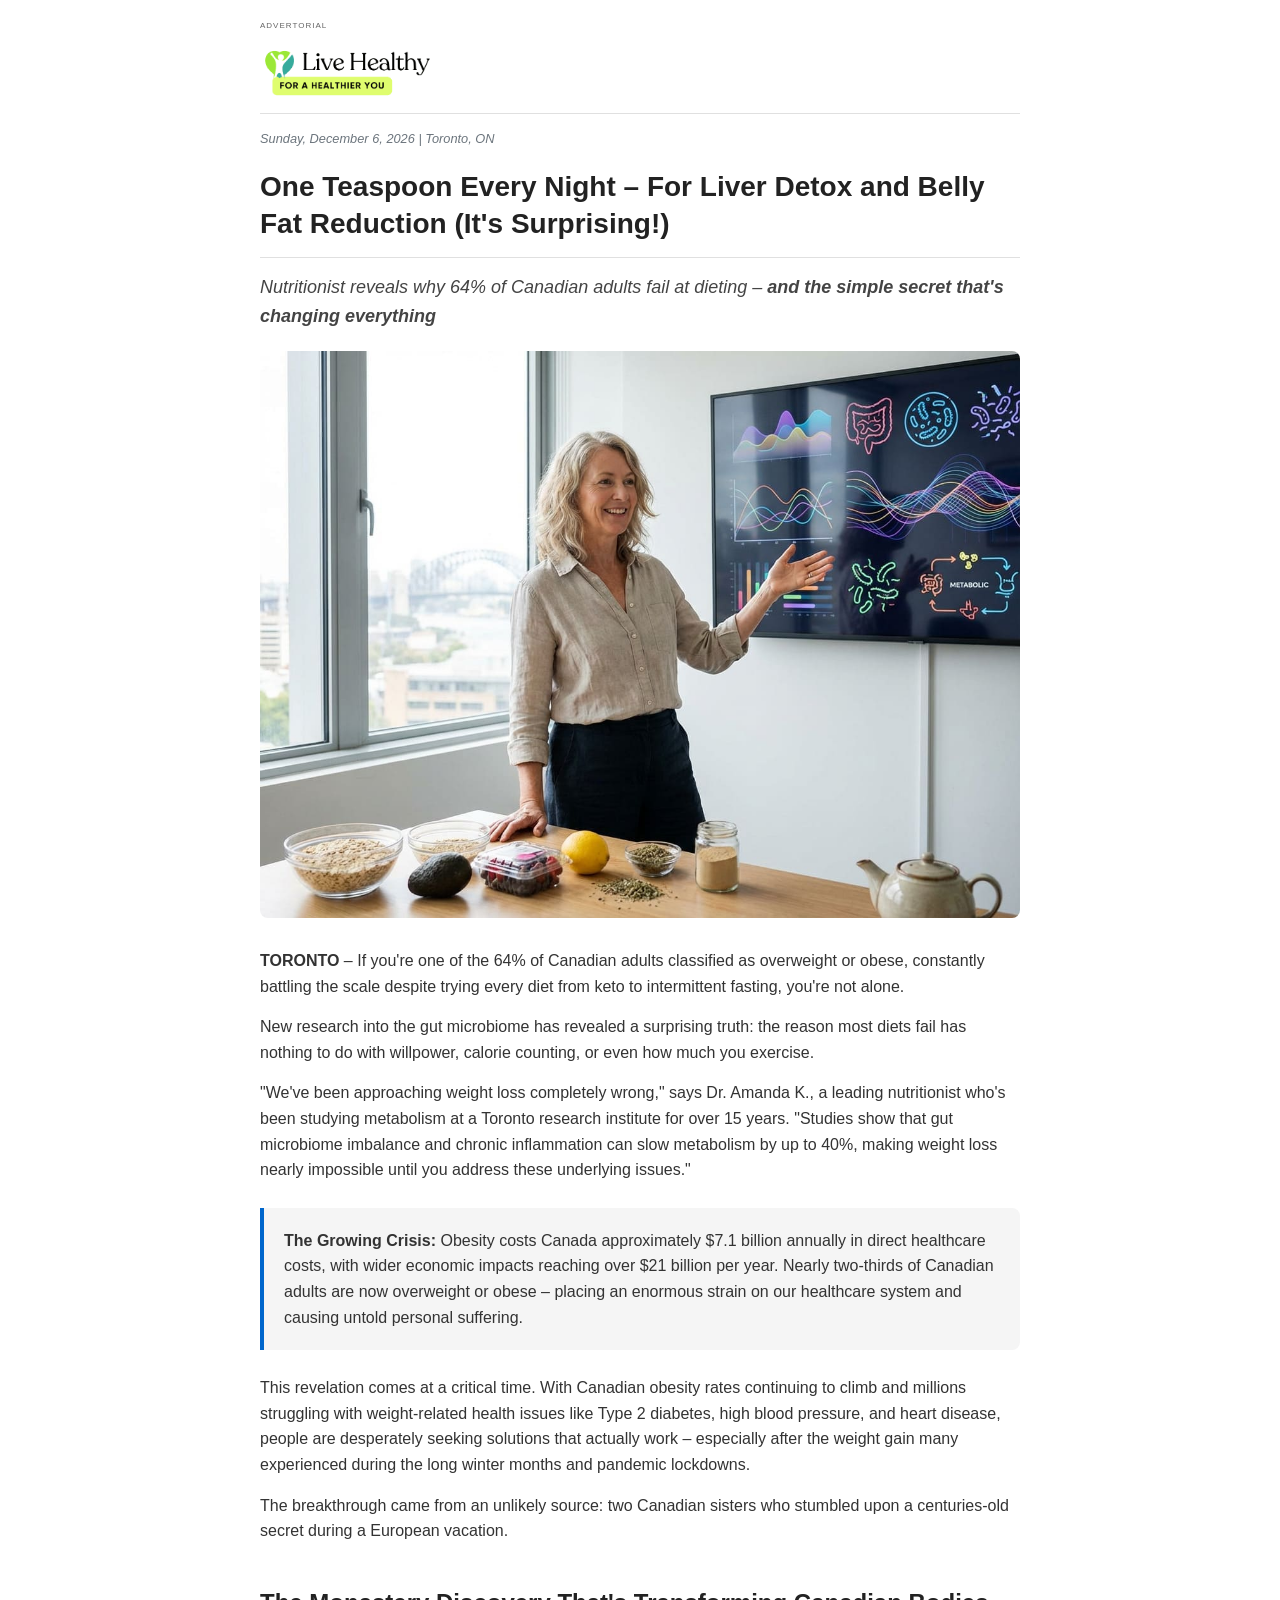
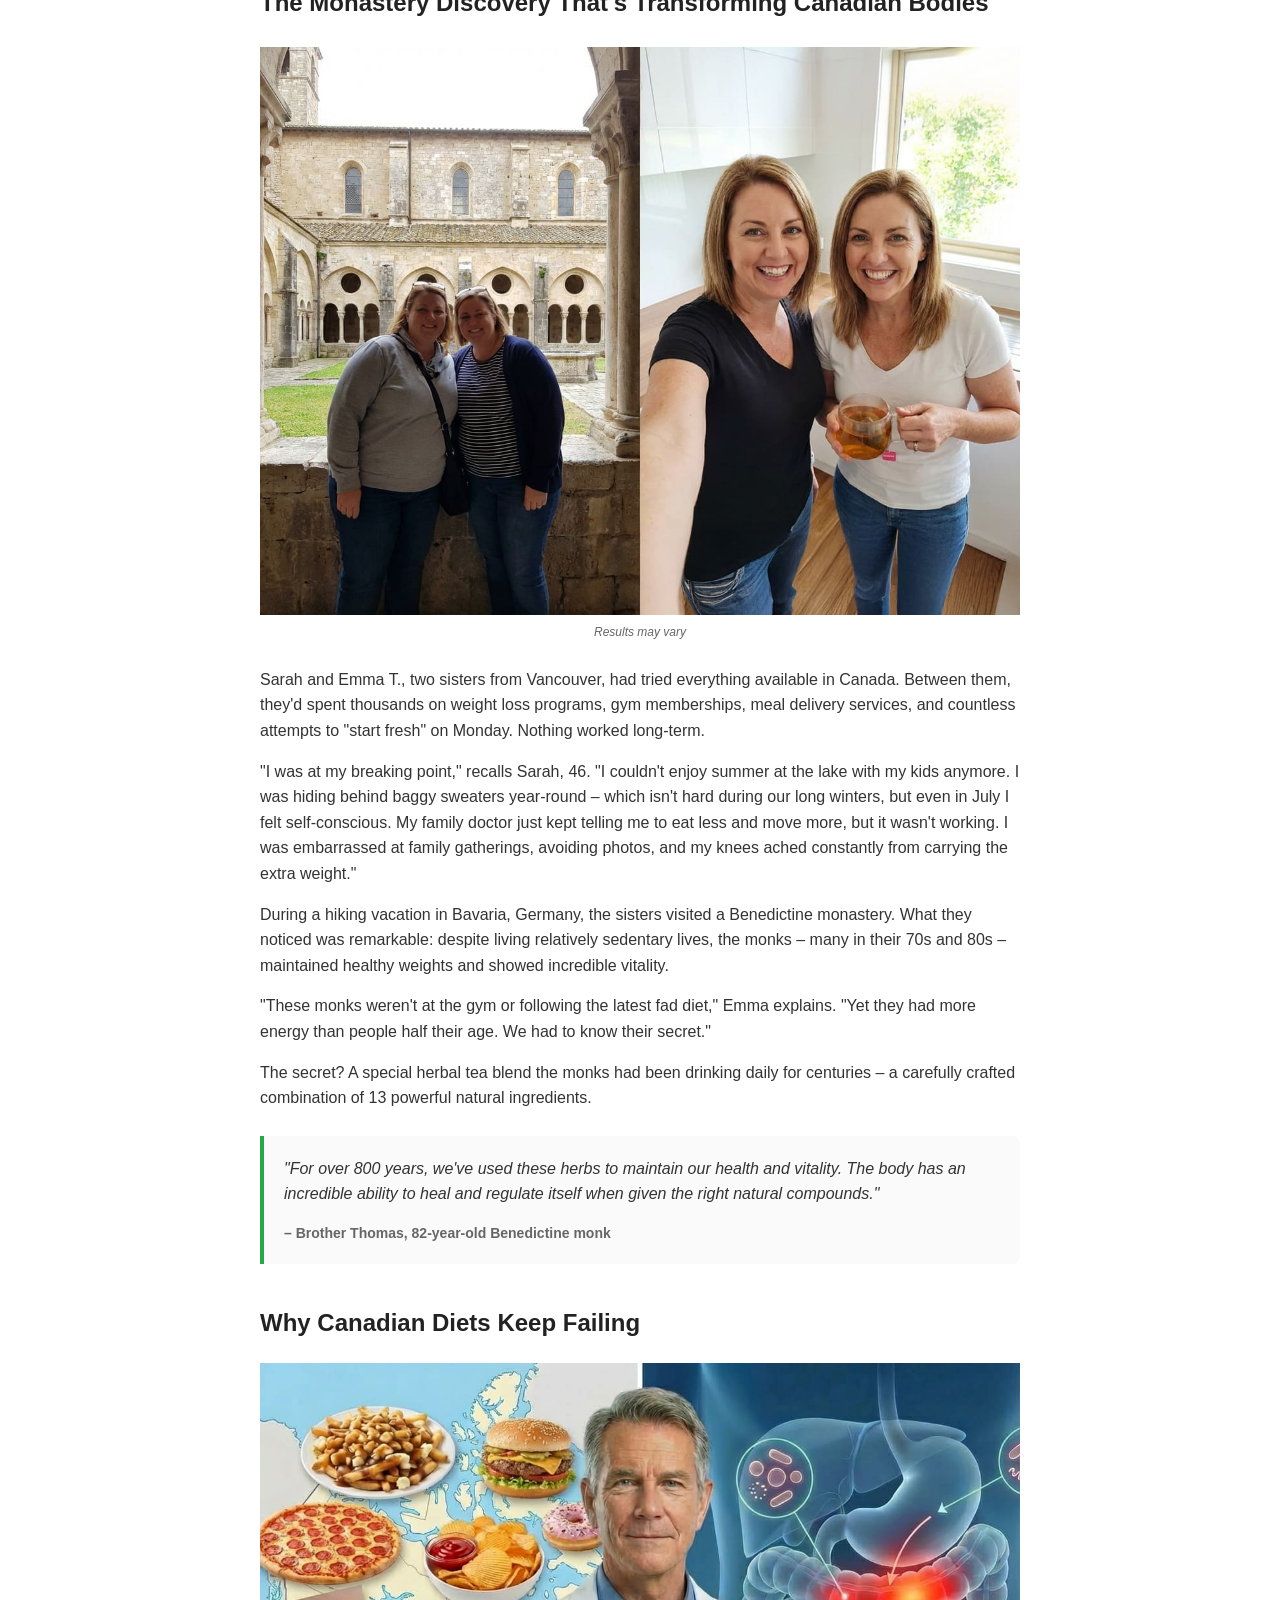
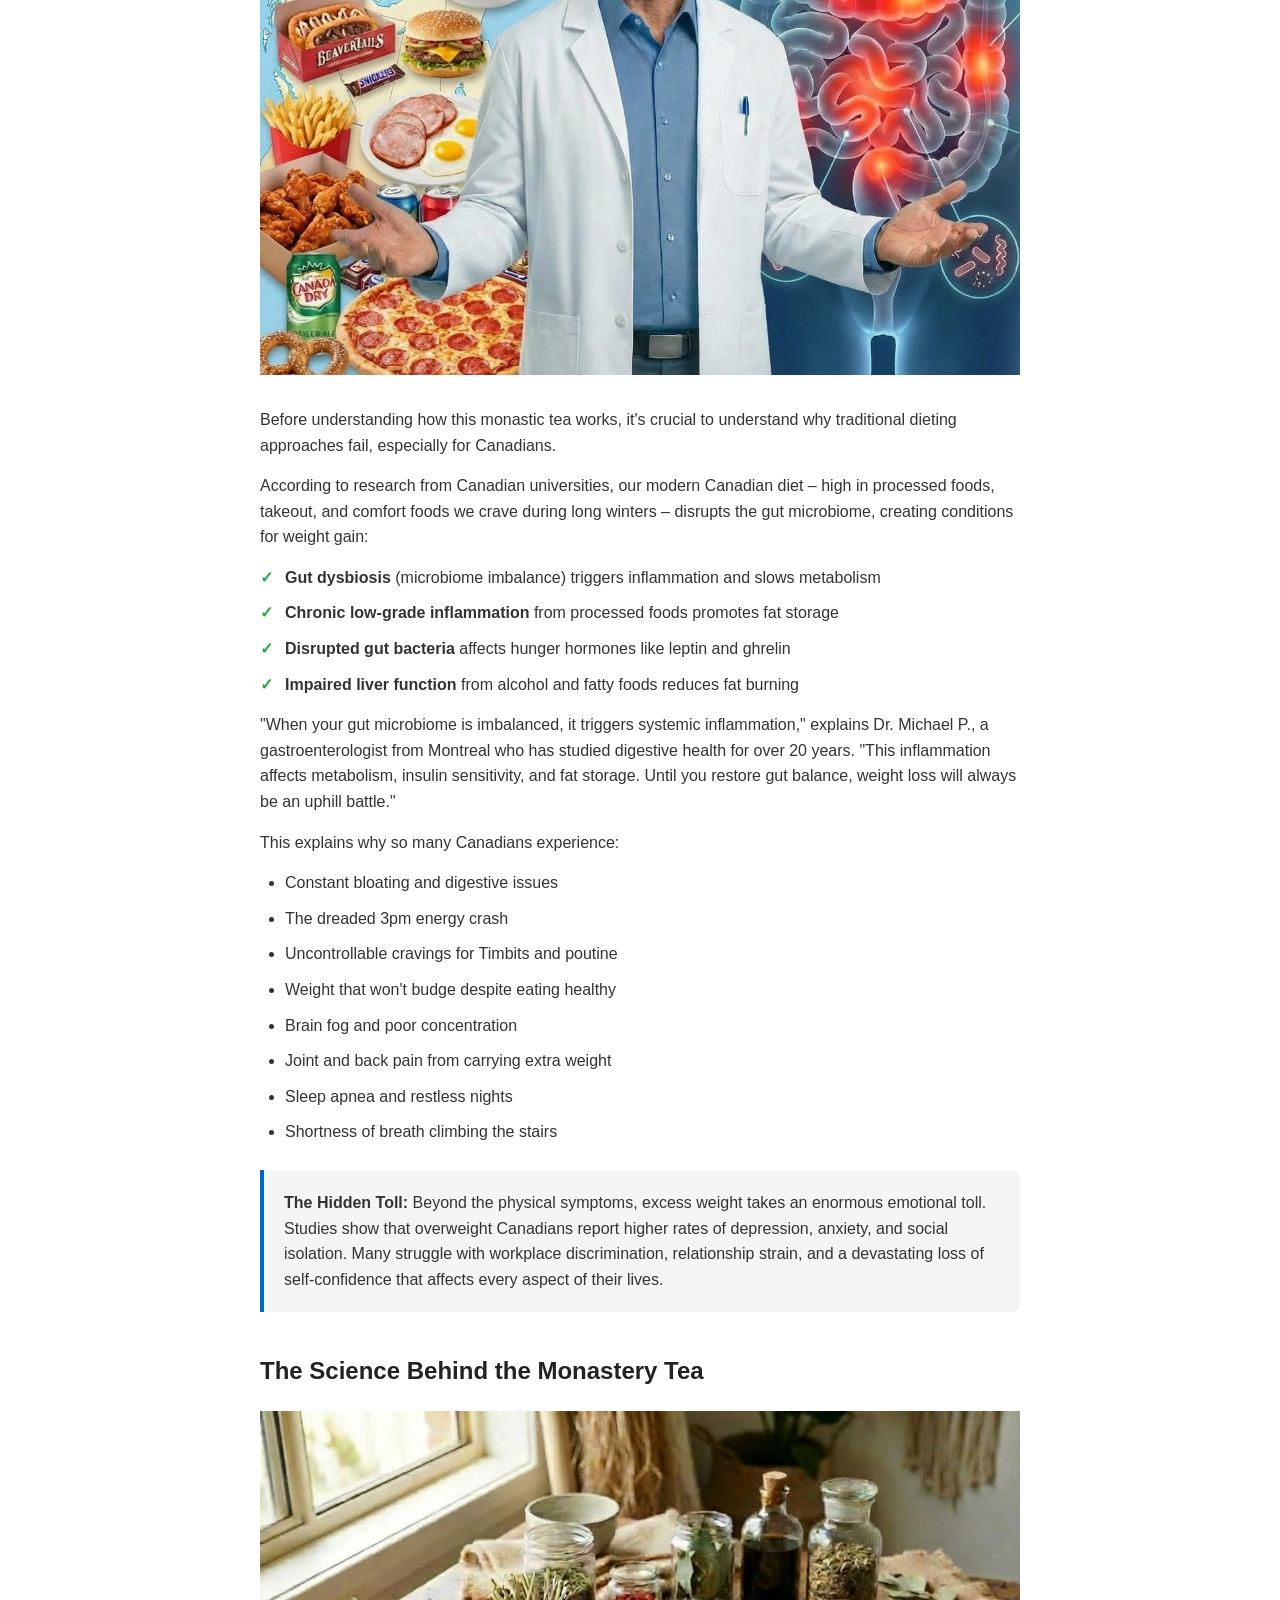
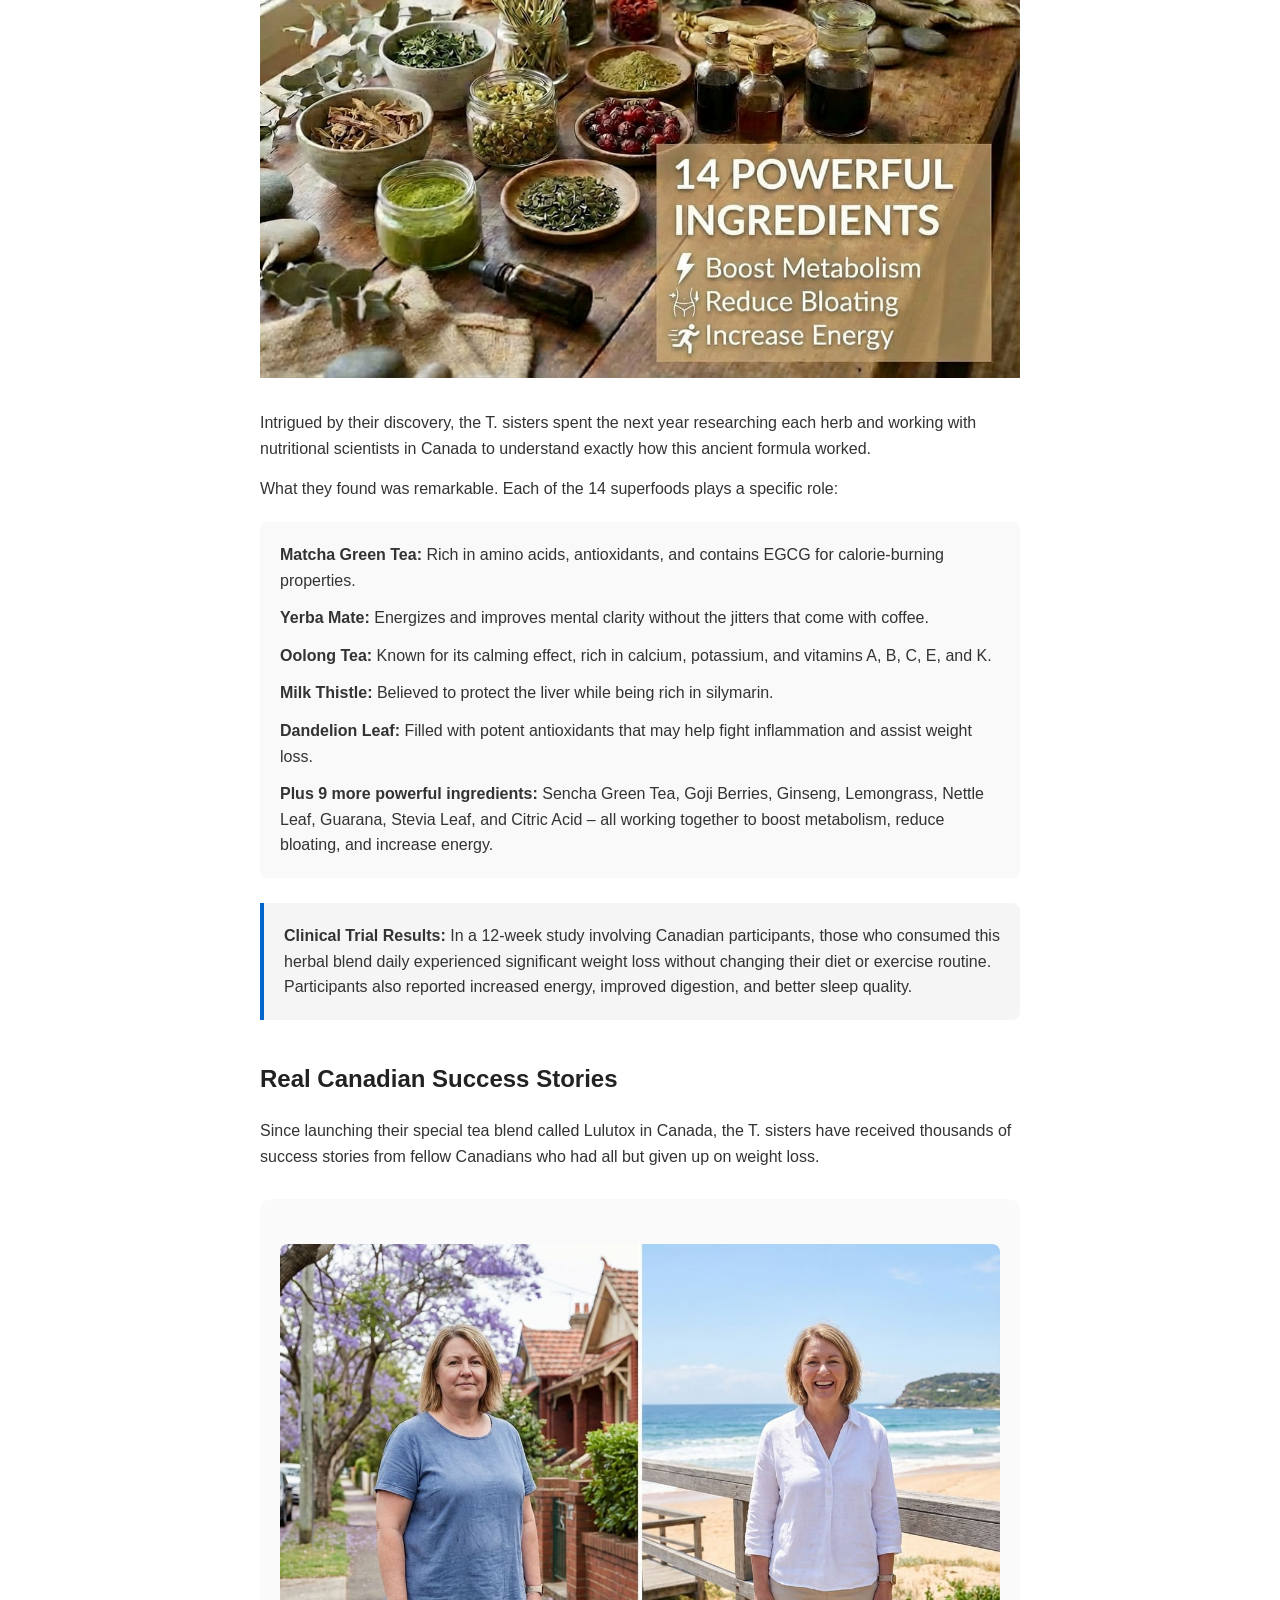
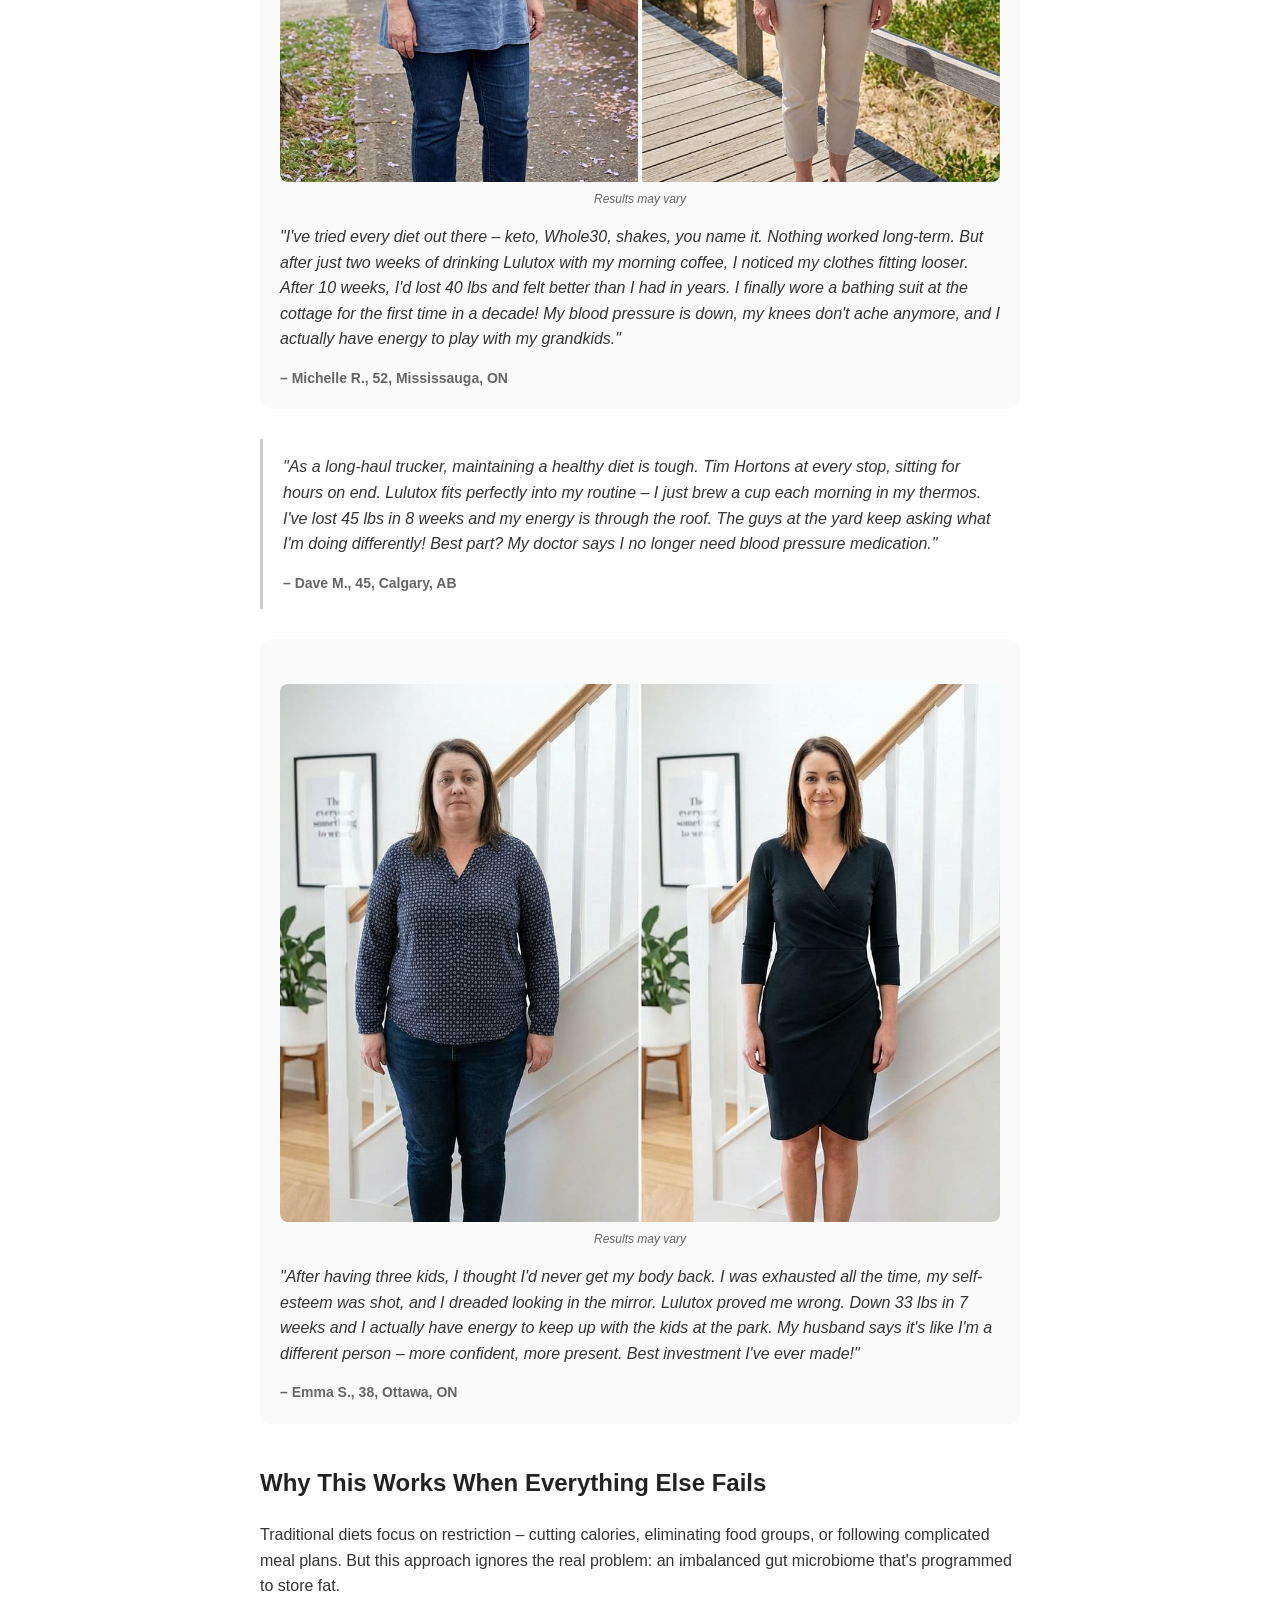
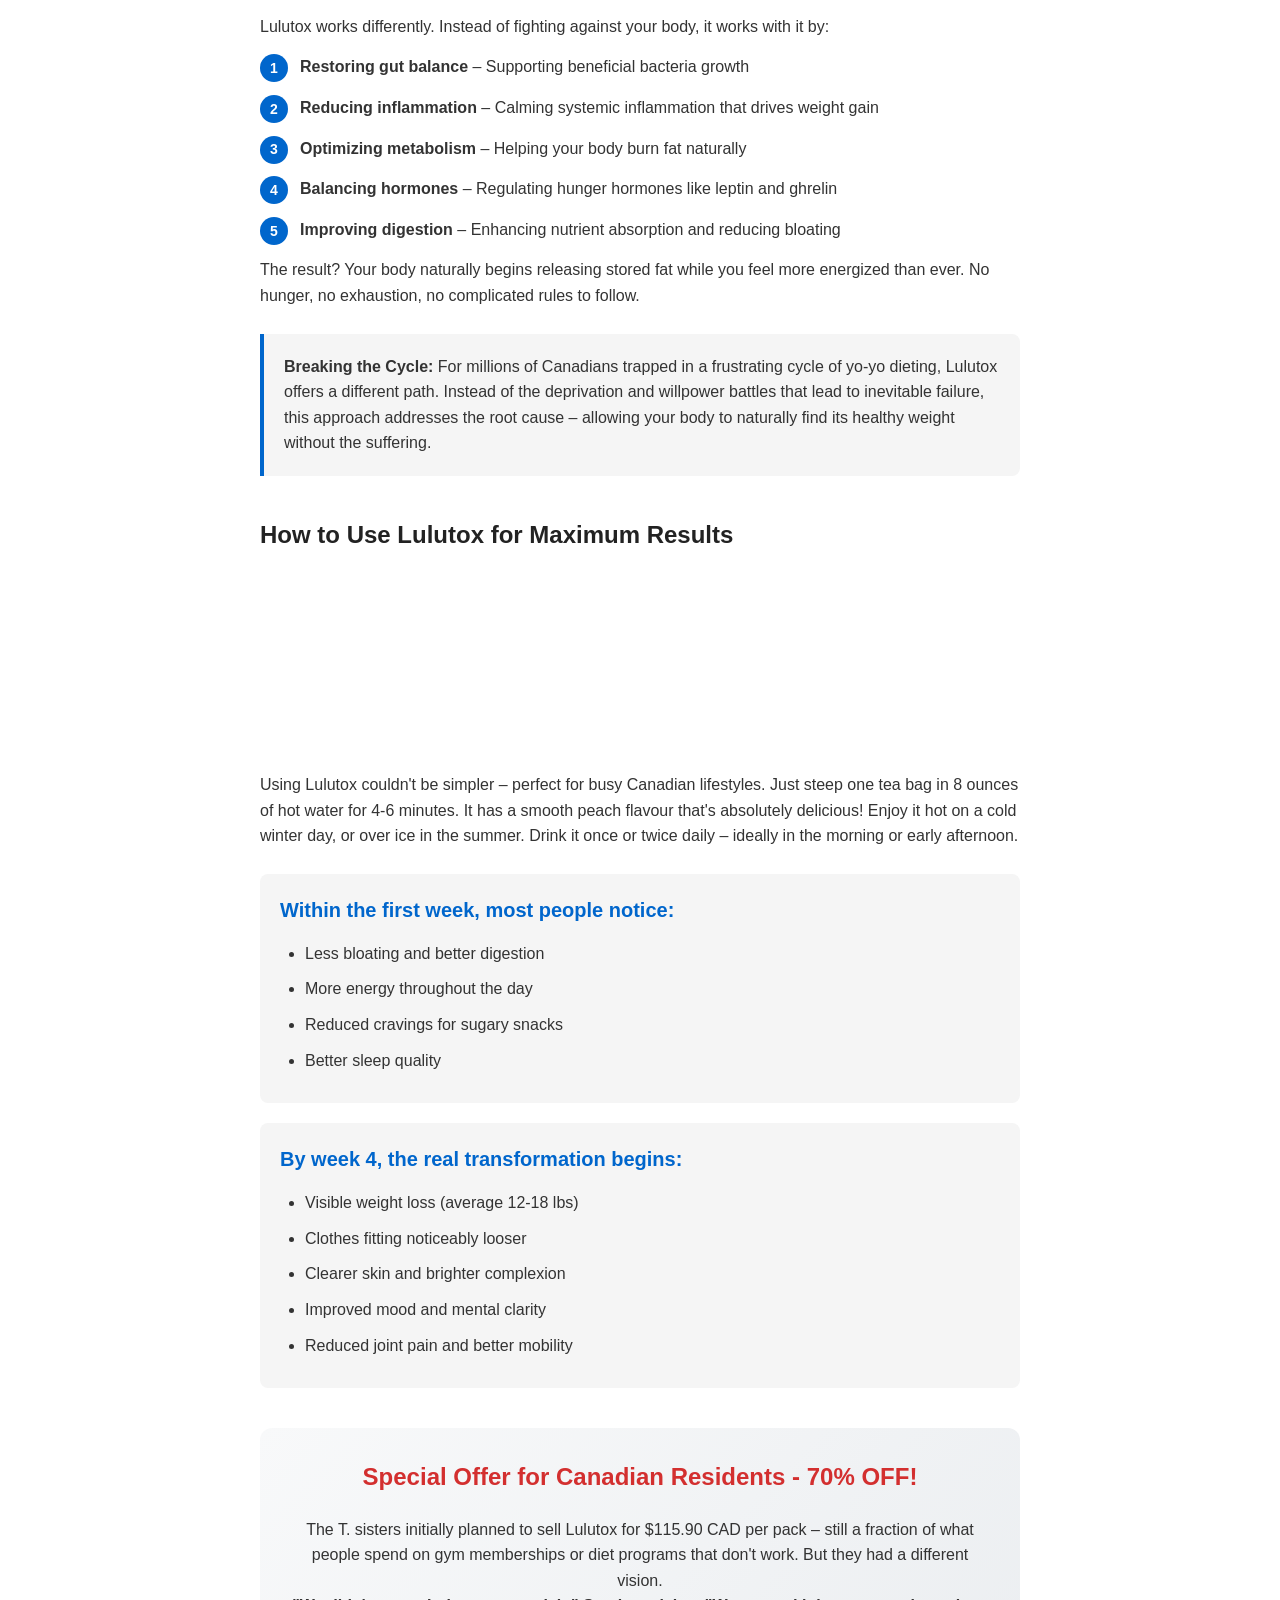
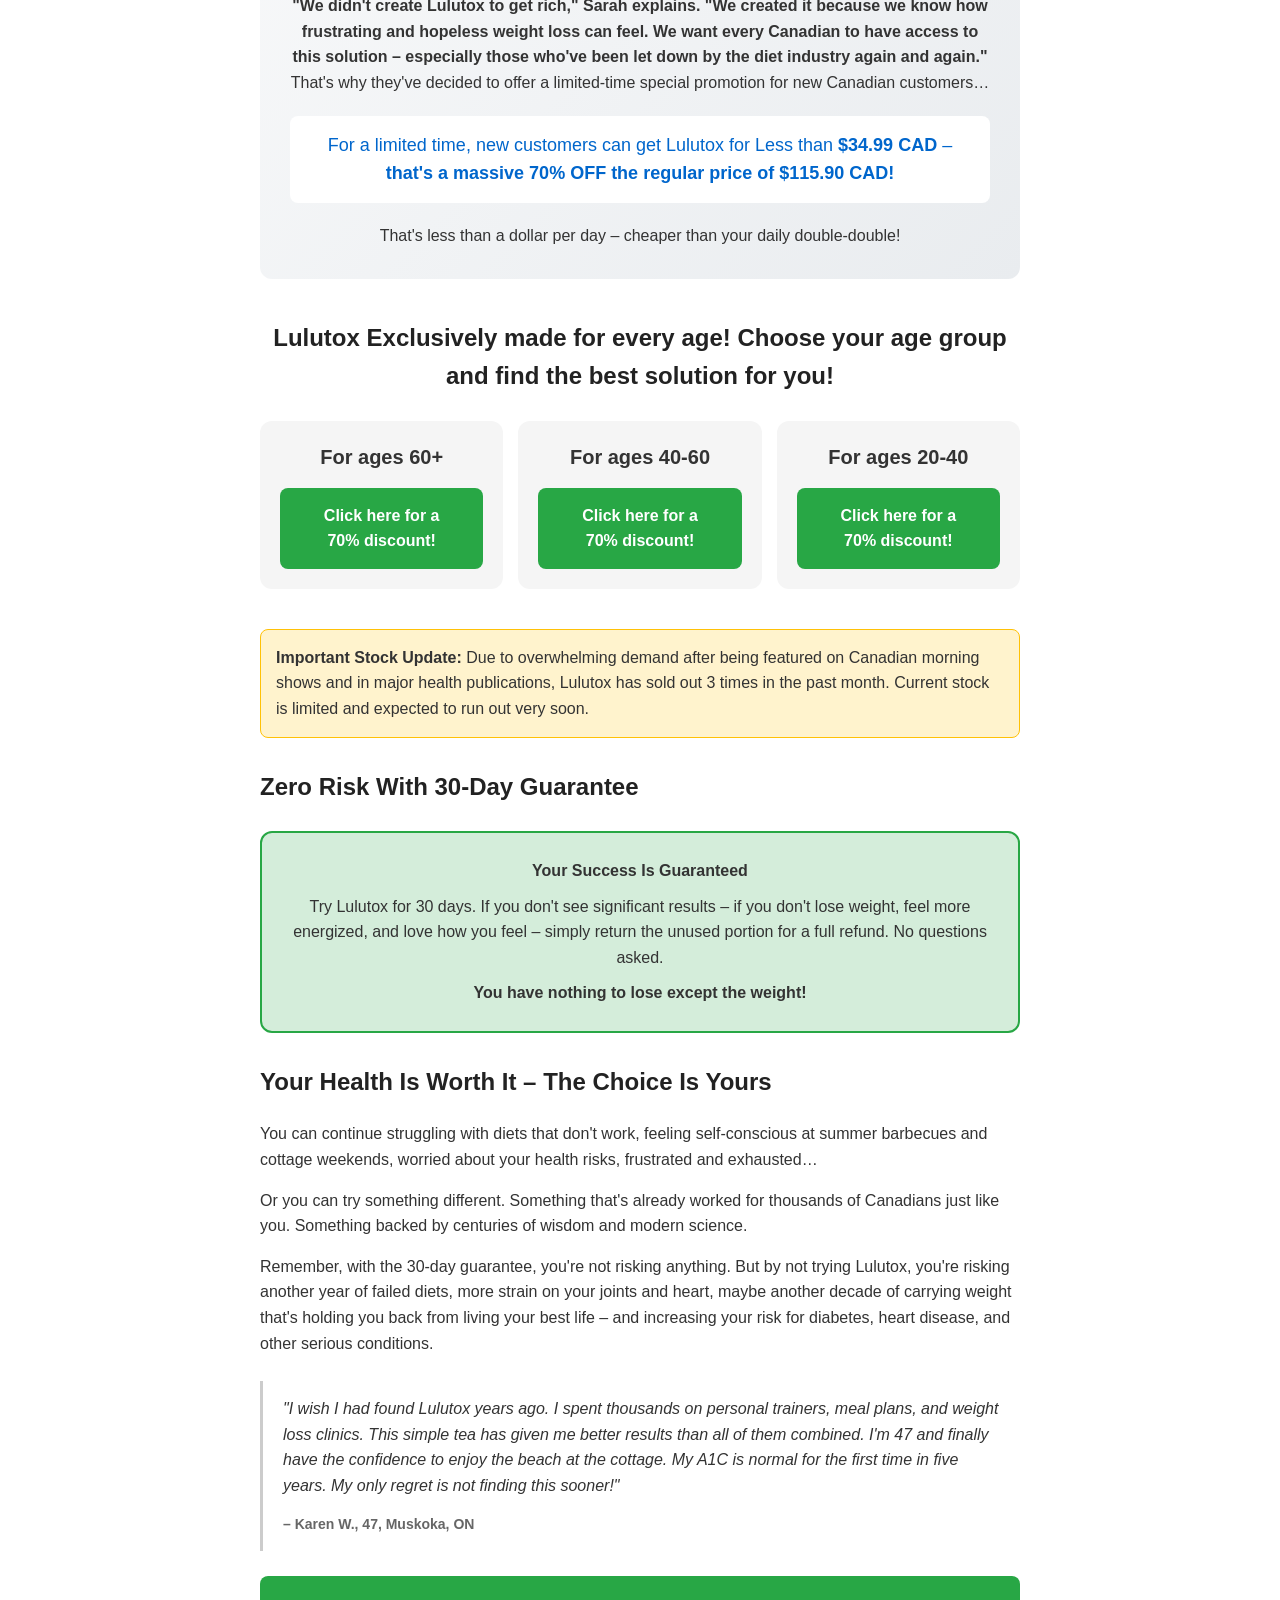
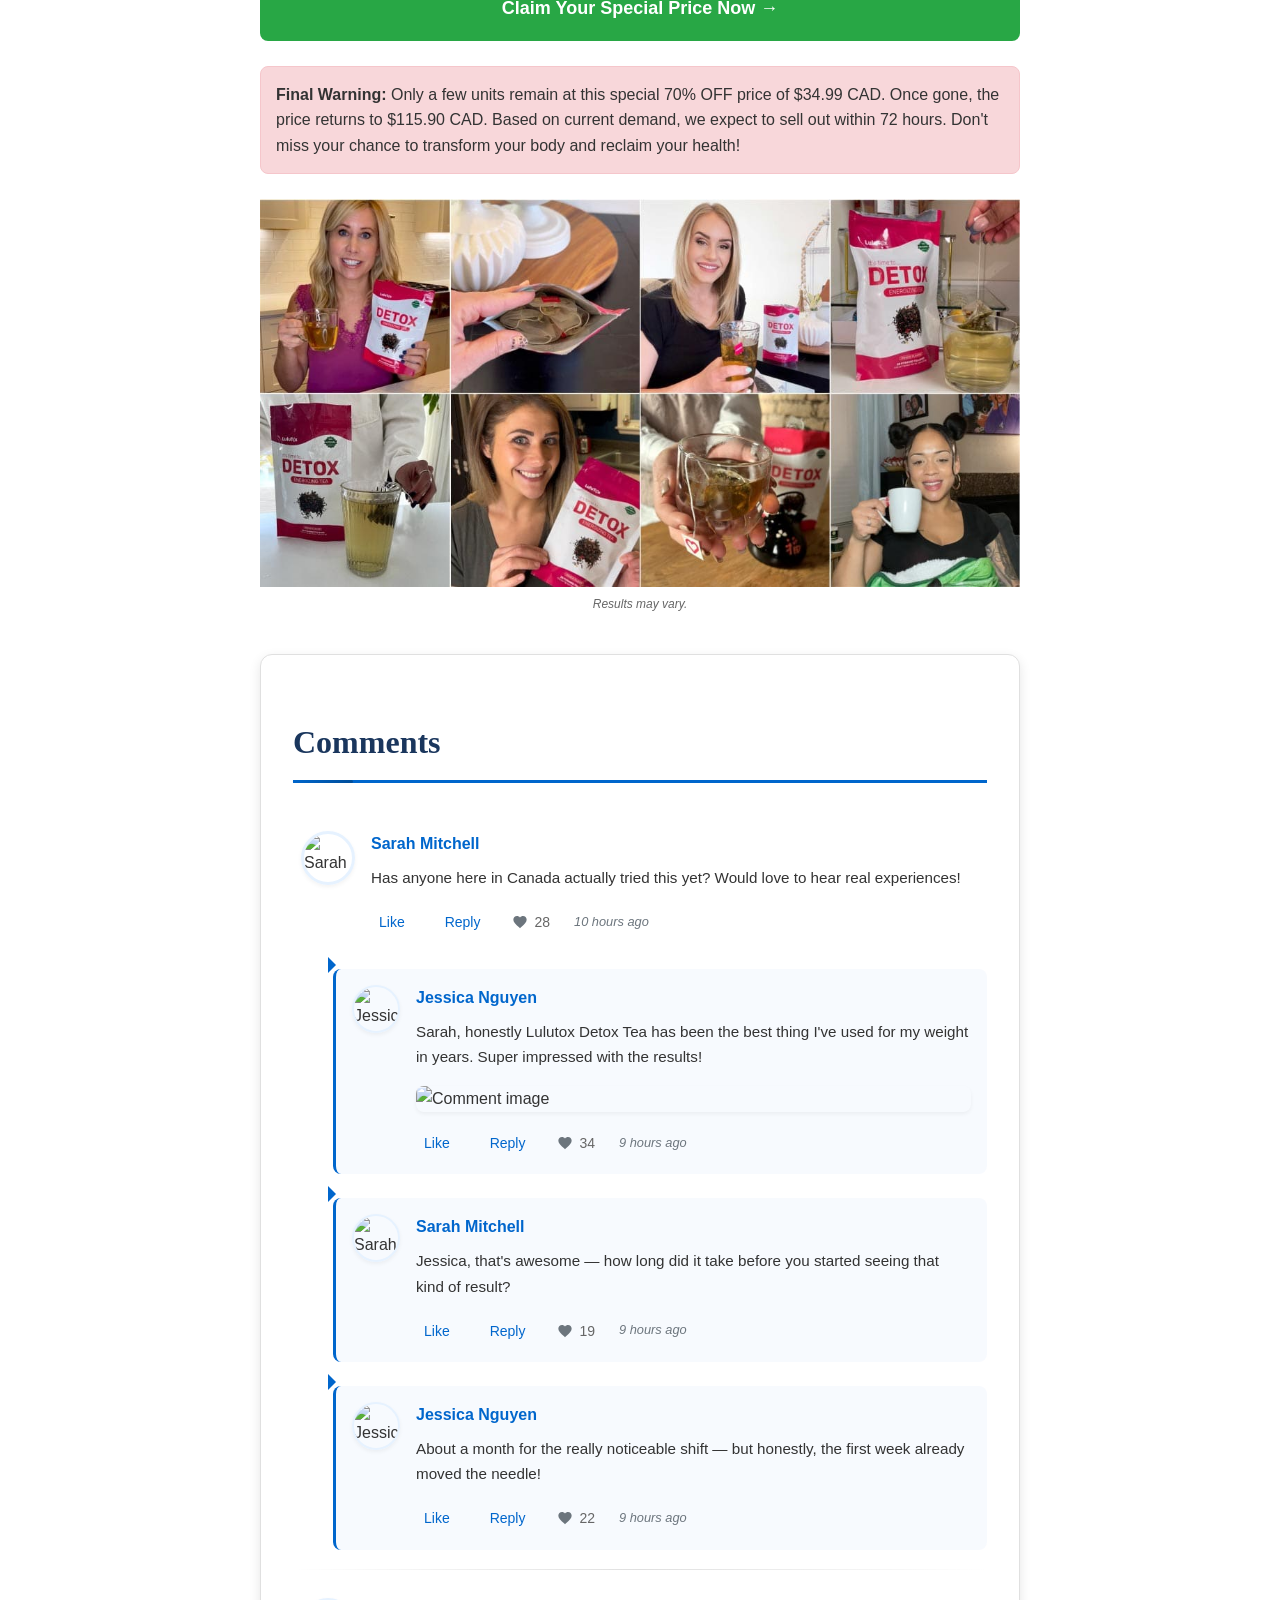
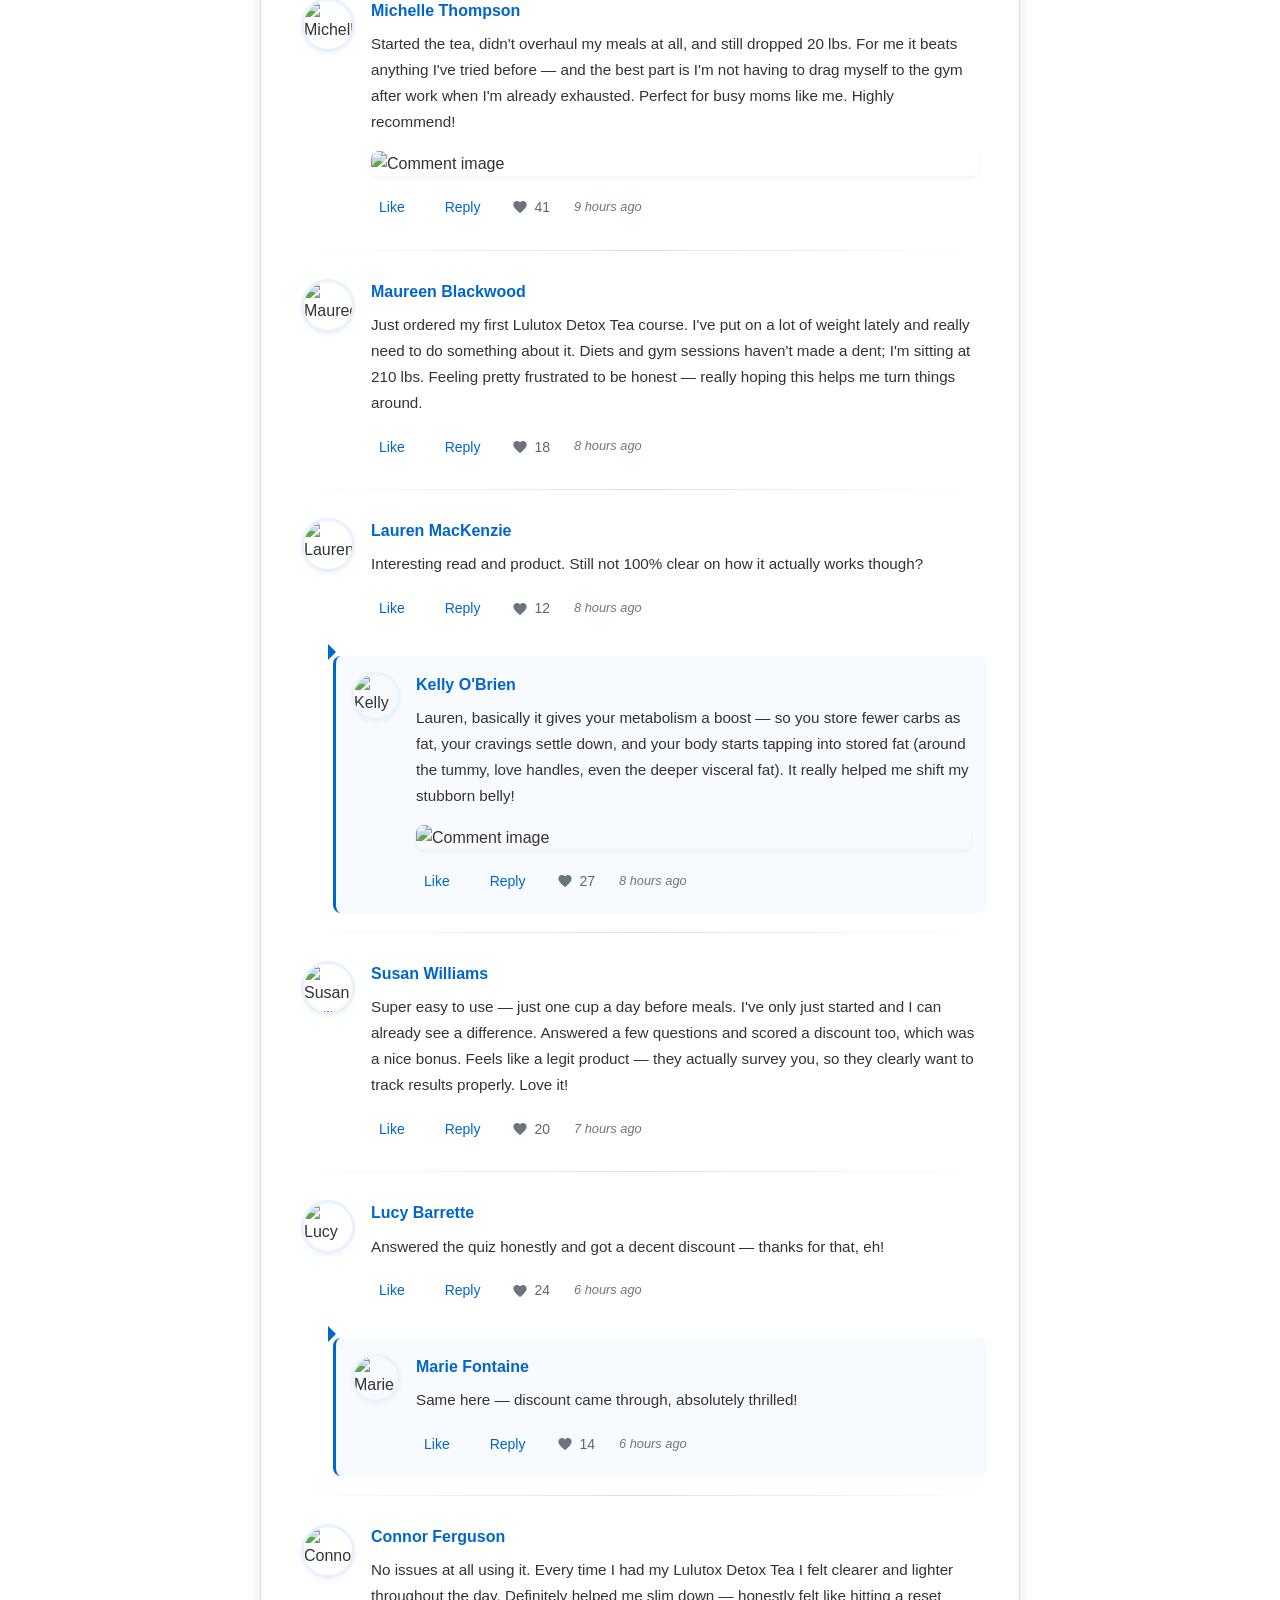
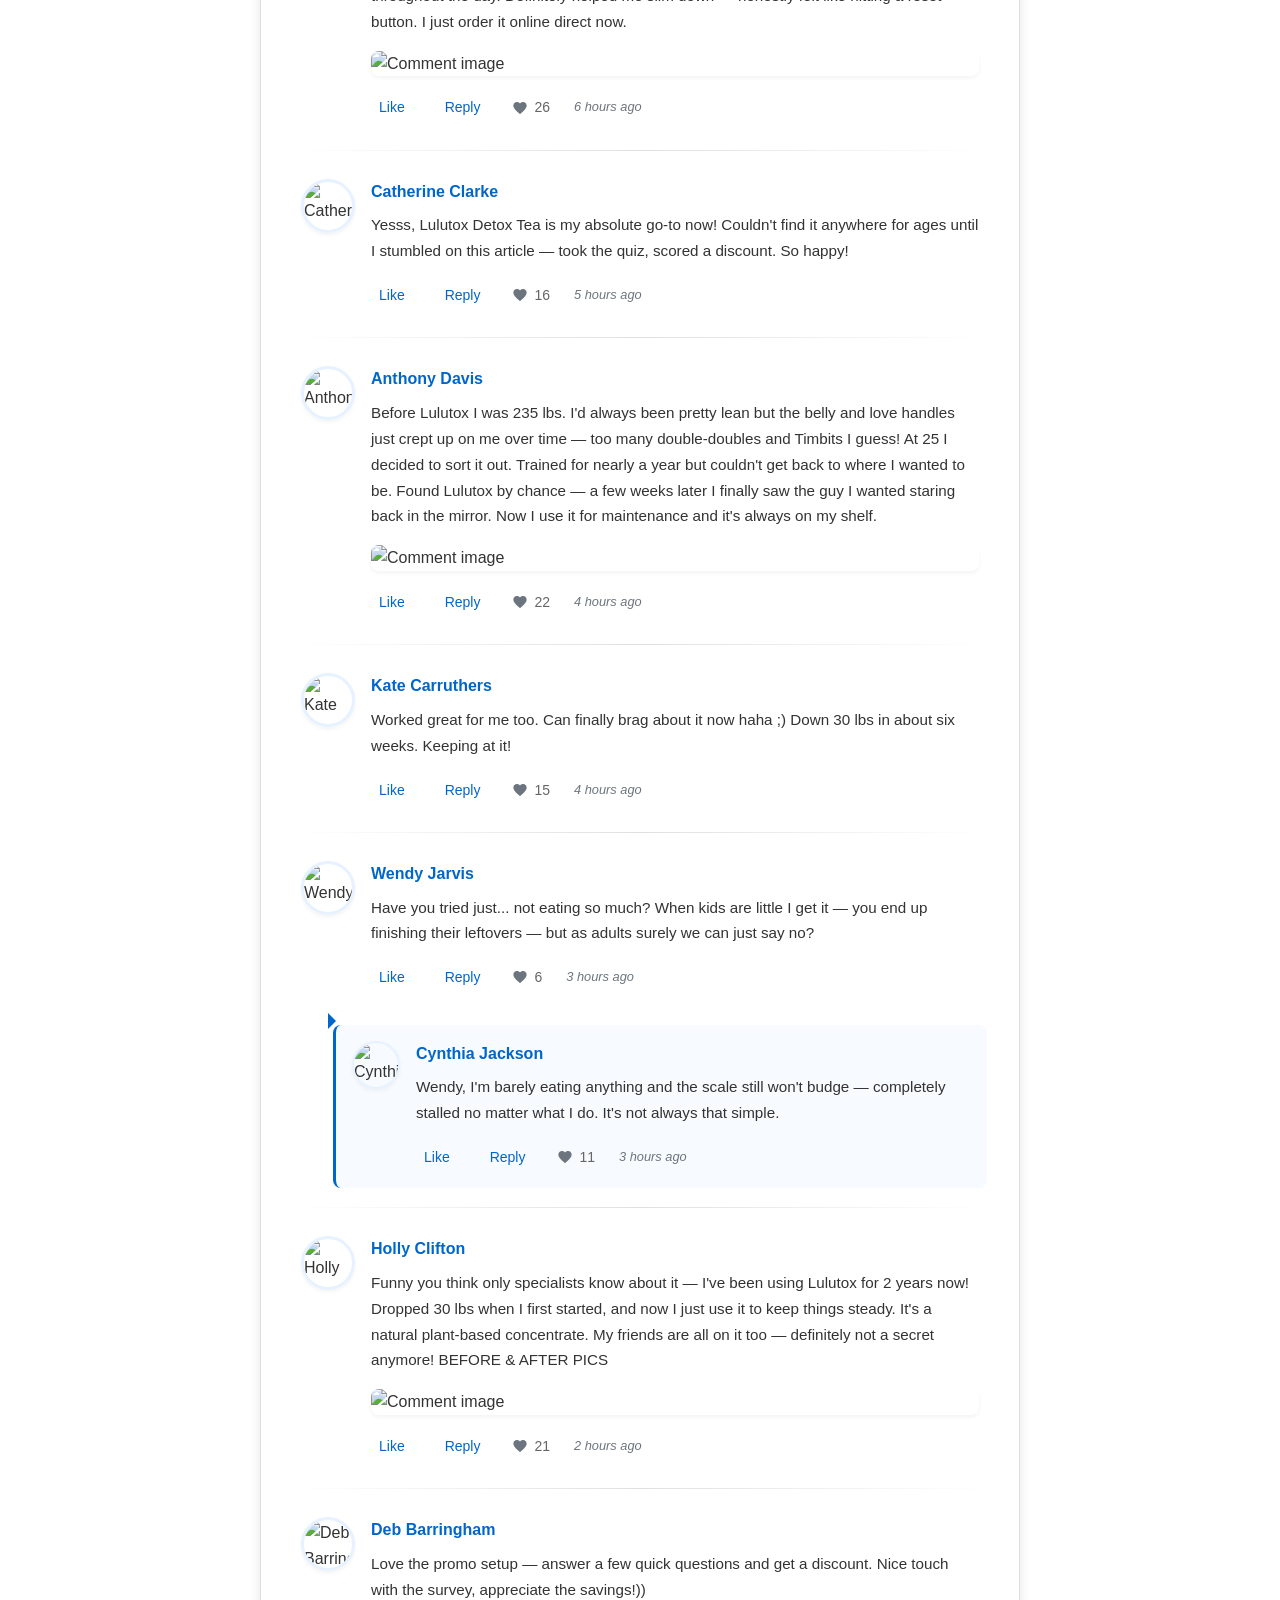
==== index.html @ 9eff8afa "Update and rename Lulutox CA.html to index.html" ====
<!DOCTYPE html>

<!-- saved from url=(0823)https://hot-deal1.com/3BnSVgvr?cost=Jh4g7zlIGO4dxMZe_Ic5qFZPOWftdacJxgiRUrqtHd0=&external_id=GiDSqUwW9OI4i2E7JIVjcr-xyyjB4ywG4tFLYp0tnrKBICDaoGIosMSEs7emredzMIv2RQ&creative_id=4255879868&ad_campaign_id=48746433&source=gossiplankanews&site_id=1145611&title=Cardiologists%3A%22Drink+1+Cup+Before+Bed+%E2%80%94+Watch+Your+Body+Slim+Down%22%C2%A0&title=Cardiologists%3A%22Drink+1+Cup+Before+Bed+%E2%80%94+Watch+Your+Body+Slim+Down%22%C2%A0&platform=Smartphone&thumbnail=https%3A%2F%2Fcdn.taboola.com%2Flibtrc%2Fstatic%2Fthumbnails%2F383a74458877a2176afd3df99ecb15c7.jpg&cachebuster=525280883&external_id=GiDSqUwW9OI4i2E7JIVjcr-xyyjB4ywG4tFLYp0tnrKBICDaoGIosMSEs7emredzMIv2RQ&tblci=GiDSqUwW9OI4i2E7JIVjcr-xyyjB4ywG4tFLYp0tnrKBICDaoGIosMSEs7emredzMIv2RQ#tblciGiDSqUwW9OI4i2E7JIVjcr-xyyjB4ywG4tFLYp0tnrKBICDaoGIosMSEs7emredzMIv2RQ -->
<html lang="en-CA"><head><meta content="text/html; charset=utf-8" http-equiv="Content-Type"/><!--<base href="/lander/System/LulutoxDetox/CA/livehealthy_6859428163/">--><base href="."/>
<meta content="width=device-width, initial-scale=1.0" name="viewport"/>
<title>Lulutox CA</title>
<link href="https://hot-deal1.com/lander/System/LulutoxDetox/CA/livehealthy_6859428163/img/cropped-1-32x32.jpg" rel="icon" sizes="32x32"/>
<link href="https://hot-deal1.com/lander/System/LulutoxDetox/CA/livehealthy_6859428163/img/cropped-1-192x192.jpg" rel="icon" sizes="192x192"/>
<link href="https://fonts.googleapis.com/" rel="preconnect"/>
<link crossorigin="" href="https://fonts.gstatic.com/" rel="preconnect"/>
<link href="./Lulutox CA_files/css2" rel="stylesheet"/>
<link href="./Lulutox CA_files/style.css" rel="stylesheet"/>
<link href="./Lulutox CA_files/comments-styles.css" rel="stylesheet"/>
<!--Optional, send client hints to get accurate device data-->
<meta http-equiv="delegate-ch" content="sec-ch-ua https://track.healthdeepinsight.com; sec-ch-ua-mobile https://track.healthdeepinsight.com; sec-ch-ua-arch https://track.healthdeepinsight.com; sec-ch-ua-model https://track.healthdeepinsight.com; sec-ch-ua-platform https://track.healthdeepinsight.com; sec-ch-ua-platform-version https://track.healthdeepinsight.com; sec-ch-ua-bitness https://track.healthdeepinsight.com; sec-ch-ua-full-version-list https://track.healthdeepinsight.com; sec-ch-ua-full-version https://track.healthdeepinsight.com" />

<!-- MaxConv Tracking Script Base Code-->
<script>!function(w,d,o,n,c){w[o]=w[o]||function(){(w[o].q=w[o].q||[]).push(arguments)};var s=d.createElement(n),t=d.getElementsByTagName(n)[0];s.async=!0;s.defer=!0;s.src="//track.healthdeepinsight.com/t/t.js";t.parentNode.insertBefore(s,t);}(window,document,"maxconv","script");</script>
<noscript><link rel="stylesheet" href="//track.healthdeepinsight.com/t/t.css?mc_ns=1" /></noscript>
<!-- End MaxConv Tracking Script Base Code-->
<style>.ZFfasc5f5NTIdwkMzNMy .zhhsfrubRJBf86cRcjeS {
  height: 32px;
  font-size: 16px;
  font-weight: bold;
  color: rgba(0, 0, 0, 0.88);
  line-height: 32px;
}
.ZFfasc5f5NTIdwkMzNMy .TiFcRFnjGcRWQCxcglYv {
  position: relative;
}
.ZFfasc5f5NTIdwkMzNMy .TiFcRFnjGcRWQCxcglYv select {
  width: 100%;
  height: 32px;
  border-radius: 6px;
  opacity: 0.5;
  border: 1px solid #000000;
  overflow: hidden;
  text-overflow: ellipsis;
  white-space: nowrap;
  -webkit-appearance: none;
  -moz-appearance: none;
  appearance: none;
  padding: 0 12px;
  padding-right: 30px;
}
.ZFfasc5f5NTIdwkMzNMy .TiFcRFnjGcRWQCxcglYv select:focus-visible {
  outline: none;
  border: 1px solid #000000;
}
.ZFfasc5f5NTIdwkMzNMy .TiFcRFnjGcRWQCxcglYv:after {
  content: "";
  display: block;
  width: 0;
  height: 0;
  border-left: 4px solid transparent;
  border-right: 4px solid transparent;
  border-top: 4px solid rgba(0, 0, 0, 0.5);
  position: absolute;
  top: 50%;
  right: 15px;
  transform: translateY(-50%);
}
.ZFfasc5f5NTIdwkMzNMy .TiFcRFnjGcRWQCxcglYv:focus-visible {
  border: none;
  background: salmon;
}
.rxQr7drg0GrqV8vmOncn {
  display: flex;
  justify-content: space-between;
  margin-bottom: 24px;
}
.M2gRdCRtGXZfWo_K9lvd {
  display: flex;
  flex-direction: column;
}
.M2gRdCRtGXZfWo_K9lvd .zhhsfrubRJBf86cRcjeS {
  font-family: OpenSans-Regular, OpenSans;
  font-weight: 600;
  font-size: 14px;
  color: rgba(0, 0, 0, 0.88);
  line-height: 16px;
}

/*# sourceMappingURL=[data-uri] */</style><style>.IRoWVNnxMESYzrLAb1jW {
  width: 100%;
  height: 48px;
  border-radius: 12px;
  opacity: 0.5;
  border: 1px solid #000000;
  padding: 0 16px;
  box-sizing: border-box;
  font-size: 14px;
  font-family: OpenSans-Regular, OpenSans;
  font-weight: 400;
}
.IRoWVNnxMESYzrLAb1jW:focus-visible {
  outline: none;
}

/*# sourceMappingURL=[data-uri] */</style><style>.Ib6CUk9NvPeuYdBNTyjg {
  display: flex;
  align-items: flex-start;
}
.Ib6CUk9NvPeuYdBNTyjg input[type="radio"] {
  appearance: none;
  width: 24px;
  height: 24px;
  border-radius: 50%;
  border: 2px solid #ccc;
  position: relative;
}
.Ib6CUk9NvPeuYdBNTyjg input[type="radio"]:checked {
  border-color: #ff8f00;
}
.Ib6CUk9NvPeuYdBNTyjg input[type="radio"]:checked::after {
  content: "";
  width: 10px;
  height: 10px;
  background: #ff8f00;
  border-radius: 50%;
  position: absolute;
  top: 50%;
  left: 50%;
  transform: translate(-50%, -50%);
}
.Ib6CUk9NvPeuYdBNTyjg label {
  flex: 1;
  cursor: pointer;
  margin-left: 32px;
  font-size: 14px;
  font-family: OpenSans-Regular, OpenSans;
  font-weight: 400;
  color: rgba(0, 0, 0, 0.88);
  line-height: 24px;
}

/*# sourceMappingURL=[data-uri] */</style><style>.c9sddWo_i7vCT4SyyItq {
  width: 100%;
  height: 100%;
  background: #ff8f00;
  position: relative;
  box-shadow: 0px 5px 5px -3px rgba(0, 0, 0, 0.08), 0px 3px 14px 2px rgba(0, 0, 0, 0.04), 0px 8px 10px 1px rgba(0, 0, 0, 0.06);
  border-radius: 8px;
  border: none;
  font-size: 16px;
  font-family: OpenSans-Bold, OpenSans;
  font-weight: bold;
  color: #ffffff;
  overflow: hidden;
  cursor: pointer;
  display: flex;
  align-items: center;
  justify-content: center;
  /* 禁用状态的样式 */
}
.c9sddWo_i7vCT4SyyItq:disabled {
  background: #c2c2c2 !important;
  /* 更淡的背景色表示不可点击 */
  color: #eceff1;
  /* 淡色文字 */
  cursor: not-allowed;
  /* 禁用光标 */
  box-shadow: none;
  /* 去除阴影 */
}

/*# sourceMappingURL=[data-uri] */</style><style>.EEznAG43zTuQkQq624yy {
  width: 400px;
}
.EEznAG43zTuQkQq624yy .Zt6_7jfC9rAnl4Hvckzs {
  padding: 16px;
  display: flex;
  align-items: center;
  justify-content: space-between;
}
.EEznAG43zTuQkQq624yy .Zt6_7jfC9rAnl4Hvckzs .Je2jFsFrbPjN7Upq5740 {
  width: 69px;
  height: 24px;
  margin: 7px 4px;
}
.EEznAG43zTuQkQq624yy .Zt6_7jfC9rAnl4Hvckzs .Je2jFsFrbPjN7Upq5740 svg {
  width: 100%;
  height: 100%;
}
.EEznAG43zTuQkQq624yy .Zt6_7jfC9rAnl4Hvckzs .c7QEl61sArXCQe0GnzQ5 {
  width: 24px;
  height: 24px;
  cursor: pointer;
}
.EEznAG43zTuQkQq624yy .ci0NHoq5VTLikHkgliPO {
  padding: 8px 16px 16px;
}
.EEznAG43zTuQkQq624yy .ci0NHoq5VTLikHkgliPO > a {
  display: block;
  padding-top: 8px;
  text-align: center;
  color: #3d5afe;
}
.EEznAG43zTuQkQq624yy .ci0NHoq5VTLikHkgliPO > a:hover {
  color: #3d5afe;
}

/*# sourceMappingURL=[data-uri] */</style><style>.BW1QT6wRodElrY9DbAeQ {
  display: flex;
  align-items: center;
  flex-direction: row-reverse;
  justify-content: space-between;
}
.BW1QT6wRodElrY9DbAeQ .U_jFhfpfYNrIrQRSO7_Z {
  text-wrap: nowrap;
}
.BW1QT6wRodElrY9DbAeQ input[type="checkbox"] {
  height: 0;
  width: 0;
  visibility: hidden;
  display: none;
}
.BW1QT6wRodElrY9DbAeQ label {
  cursor: pointer;
  text-indent: -9999px;
  width: 56px;
  height: 28px;
  background: grey;
  display: block;
  border-radius: 100px;
  position: relative;
}
.BW1QT6wRodElrY9DbAeQ label:after {
  content: "";
  position: absolute;
  top: 4px;
  left: 4px;
  width: 20px;
  height: 20px;
  background: #fff;
  border-radius: 90px;
  transition: 0.3s;
}
.BW1QT6wRodElrY9DbAeQ input:checked + label {
  background: #ff8f00;
  box-shadow: 0px 5px 5px -3px rgba(0, 0, 0, 0.08), 0px 3px 14px 2px rgba(0, 0, 0, 0.04), 0px 8px 10px 1px rgba(0, 0, 0, 0.06);
}
.BW1QT6wRodElrY9DbAeQ input:checked + label:after {
  left: calc(100% - 4px);
  transform: translateX(-100%);
}
.BW1QT6wRodElrY9DbAeQ label:active:after {
  width: 56px;
}
.BW1QT6wRodElrY9DbAeQ body {
  display: flex;
  justify-content: center;
  align-items: center;
  height: 100vh;
}

/*# sourceMappingURL=[data-uri] */</style><style>.av93VnBkT8rC6BfwHXXl {
  display: flex;
  align-items: center;
  cursor: pointer;
}
/* 隐藏原始复选框 */
.av93VnBkT8rC6BfwHXXl input {
  visibility: hidden;
  position: absolute;
}
/* 自定义复选框的样式 */
.av93VnBkT8rC6BfwHXXl .ccHDoQWfCQ0wpKNe51Og {
  position: relative;
  height: 20px;
  width: 20px;
  background-color: #fff;
  /* 背景色保持白色以保持较好的对比 */
  border: 1px solid #d9d9d9;
  /* 默认边框颜色为浅灰色 */
  display: inline-block;
  border-radius: 4px;
  /* 圆角 */
  transition: background-color 0.3s, border-color 0.3s;
  /* 添加过渡效果 */
}
/* 当复选框被选中或不确定状态时的样式 */
.av93VnBkT8rC6BfwHXXl input:checked + .ccHDoQWfCQ0wpKNe51Og,
.av93VnBkT8rC6BfwHXXl input:indeterminate + .ccHDoQWfCQ0wpKNe51Og {
  background-color: #ffc107;
  /* 金色背景 */
  border-color: #ffc107;
  /* 金色边框 */
}
/* 添加对号 */
.av93VnBkT8rC6BfwHXXl .ccHDoQWfCQ0wpKNe51Og:after {
  content: "";
  position: absolute;
  display: none;
}
.av93VnBkT8rC6BfwHXXl input:checked + .ccHDoQWfCQ0wpKNe51Og:after {
  display: block;
  left: 50%;
  top: 50%;
  width: 6px;
  height: 10px;
  border: solid white;
  border-width: 0 3px 3px 0;
  transform: translate(-50%, -50%) rotate(45deg);
  /* Combine translations and rotations */
}
/* 不确定状态下的方块 */
.av93VnBkT8rC6BfwHXXl input:indeterminate + .ccHDoQWfCQ0wpKNe51Og:after {
  content: "";
  position: absolute;
  display: block;
  left: 50%;
  top: 50%;
  transform: translate(-50%, -50%);
  /* Perfectly center the square */
  width: 10px;
  height: 5px;
  background: white;
  /* 使用白色方块以增加对比度 */
}
/* 处理禁用状态 */
.av93VnBkT8rC6BfwHXXl input:disabled + .ccHDoQWfCQ0wpKNe51Og {
  background-color: #e0e0e0;
  /* 灰色背景表示禁用 */
  border-color: #bdbdbd;
  /* 灰色边框 */
  cursor: not-allowed;
  /* 鼠标禁用状态指示 */
}
.av93VnBkT8rC6BfwHXXl input:disabled + .ccHDoQWfCQ0wpKNe51Og:after {
  background: #bdbdbd;
  /* 灰色对号或方块表示禁用 */
}

/*# sourceMappingURL=[data-uri] */</style><style>.kLB7SXuCbOA1VDEuayQ2 {
  position: fixed;
  top: 20px;
  right: 20px;
  z-index: 9999;
  min-height: 244px;
  width: 400px;
  background: #ffffff;
  box-shadow: 0px 2px 4px -1px rgba(0, 0, 0, 0.08), 0px 1px 10px 0px rgba(0, 0, 0, 0.04), 0px 4px 5px 0px rgba(0, 0, 0, 0.06);
  border-radius: 12px;
}
.kLB7SXuCbOA1VDEuayQ2 .zEOKQl0KPtsInhEXQ5Bz .cLVWKu0XCorcERQg9FKl {
  display: flex;
  justify-content: center;
  margin-bottom: 28px;
}
.kLB7SXuCbOA1VDEuayQ2 .zEOKQl0KPtsInhEXQ5Bz .cLVWKu0XCorcERQg9FKl .jR9tZOYlGybercDP5RXg {
  animation: yjWYeSBhppaYr8pyCDGP 1s linear infinite;
}
.kLB7SXuCbOA1VDEuayQ2 .zEOKQl0KPtsInhEXQ5Bz .cyF9d8HEngPs9BJtmRBB {
  font-size: 16px;
  font-family: OpenSans-Bold, OpenSans;
  font-weight: bold;
  color: rgba(0, 0, 0, 0.88);
  line-height: 22px;
  text-align: center;
}
.kLB7SXuCbOA1VDEuayQ2 .zEOKQl0KPtsInhEXQ5Bz .Panq7Ykt8Gxb0RQl78BV {
  font-size: 16px;
  font-family: OpenSans-Bold, OpenSans;
  font-weight: bold;
  color: #479e25;
  margin-top: 6px;
  line-height: 22px;
  text-decoration: underline;
  text-align: center;
  cursor: pointer;
}
@keyframes yjWYeSBhppaYr8pyCDGP {
  from {
    transform: rotate(360deg);
  }
  to {
    transform: rotate(0deg);
  }
}

/*# sourceMappingURL=[data-uri] */</style><style>.L6ydMcbc4E5EF6EfA6aG .ant-modal-title {
  font-weight: bold;
  font-size: 20px;
  color: rgba(0, 0, 0, 0.88);
  line-height: 28px;
  text-align: left;
  font-style: normal;
  text-transform: none;
}
.hNkYvyrcRaG_kWiy3rkO {
  margin-top: 16px;
}
.hNkYvyrcRaG_kWiy3rkO .ant-alert-message {
  color: #2189e5;
}
.TmOCIHFUEqljERUfq_aY {
  font-weight: 400;
  font-size: 14px;
  color: rgba(0, 0, 0, 0.5);
  line-height: 24px;
  text-align: left;
  font-style: normal;
  text-transform: none;
  margin-bottom: 24px;
}
.FijT8eY01qZ_10LX68JG {
  margin-bottom: 24px;
}
.FijT8eY01qZ_10LX68JG .lwYJMkm6l65Ew9BB03hg {
  width: 100%;
  display: grid;
  grid-template-columns: repeat(3, 1fr);
  grid-gap: 24px;
  flex-wrap: wrap;
}

/*# sourceMappingURL=[data-uri] */</style><style>.YezkX1bsuRLzG32QxqOg {
  top: 0;
  right: 0;
  z-index: 1;
  position: absolute;
  font-family: OpenSans-Bold, OpenSans;
  text-wrap: nowrap;
}
.YezkX1bsuRLzG32QxqOg .NO7_066UyH5F_wWr_CDK {
  width: 100%;
  height: 21px;
  border-top-left-radius: 8px;
  border-top-right-radius: 8px;
  display: flex;
  align-items: center;
  position: relative;
  color: #ffffff;
}
.YezkX1bsuRLzG32QxqOg .NO7_066UyH5F_wWr_CDK .SVkdhKdtfHfJYdb3DeAC {
  position: absolute;
  left: 10px;
  width: 15px;
  height: 15px;
}
.YezkX1bsuRLzG32QxqOg .NO7_066UyH5F_wWr_CDK .SVkdhKdtfHfJYdb3DeAC g {
  fill: antiquewhite;
}
.YezkX1bsuRLzG32QxqOg .NO7_066UyH5F_wWr_CDK .OCxxhXIFkJiVv3OW8Dki {
  flex: 1;
  text-align: center;
}
.YezkX1bsuRLzG32QxqOg .NO7_066UyH5F_wWr_CDK .eCi62QFGWYWFIdMKmoCY {
  min-width: 45px;
  height: 21px;
  position: absolute;
  right: 0;
  display: flex;
  justify-content: center;
  align-items: center;
  background-color: #11bc57;
  border-top-right-radius: 8px;
  border-left: 1px solid #00b050;
}
.YezkX1bsuRLzG32QxqOg .jkiqcnRJY9Y07V6l96yO {
  background: #2acc6f;
}
.YezkX1bsuRLzG32QxqOg .mUWOwtz1vBHUHo7ESj3H {
  background: #fb5b28;
}
.YezkX1bsuRLzG32QxqOg .AJ8PVFZUE_njDcnN2VtU {
  padding: 0 20px;
  background: #ff8f00;
  box-shadow: 0px 5px 5px -3px rgba(0, 0, 0, 0.08), 0px 3px 14px 2px rgba(0, 0, 0, 0.04), 0px 8px 10px 1px rgba(0, 0, 0, 0.06);
  border-radius: 22px;
  margin-top: 6px px;
  font-family: OpenSans-Bold, OpenSans;
  font-weight: bold;
  color: #ffffff;
  font-size: 16px;
  line-height: 38px;
}
.YezkX1bsuRLzG32QxqOg .AJ8PVFZUE_njDcnN2VtU svg {
  margin-right: 8px;
}
.mrHXcmsfueCtCtmrCvhk .UN3gm0MT4HG3PapvB5Es {
  width: 100%;
  height: 86px;
  display: flex;
  align-items: center;
  justify-content: center;
  flex-flow: column;
  background: white !important;
  color: rgba(0, 0, 0, 0.24);
}
.mrHXcmsfueCtCtmrCvhk .UN3gm0MT4HG3PapvB5Es svg {
  margin-bottom: 4px;
}
.mrHXcmsfueCtCtmrCvhk .MWgMsOT14PgnlhzDhUao {
  display: flex;
  align-items: center;
  flex-direction: column;
  max-height: 500px;
  overflow-x: hidden;
}
.mrHXcmsfueCtCtmrCvhk .MWgMsOT14PgnlhzDhUao::-webkit-scrollbar {
  width: 4px;
  height: 1px;
}
.mrHXcmsfueCtCtmrCvhk .MWgMsOT14PgnlhzDhUao::-webkit-scrollbar-thumb {
  border-radius: 10px;
  -webkit-box-shadow: inset 0 0 5px rgba(0, 0, 0, 0.2);
  background: #f7f7f7;
}
.mrHXcmsfueCtCtmrCvhk .MWgMsOT14PgnlhzDhUao::-webkit-scrollbar-track {
  -webkit-box-shadow: inset 0 0 5px rgba(0, 0, 0, 0.1);
  border-radius: 10px;
  background: #f7f7f7;
}
.mrHXcmsfueCtCtmrCvhk .MWgMsOT14PgnlhzDhUao > div {
  min-height: auto;
  background: rgba(0, 0, 0, 0.04);
  padding: 8px;
  margin-bottom: 16px;
  display: flex;
}
.mrHXcmsfueCtCtmrCvhk .MWgMsOT14PgnlhzDhUao > div:last-child {
  border-bottom: 0;
}
.mrHXcmsfueCtCtmrCvhk .MWgMsOT14PgnlhzDhUao > div .irbDaxm05L90StDOVuFf {
  width: 54px;
  height: 54px;
  border-radius: 4px 4px 4px 4px;
  margin-right: 8px;
}
.mrHXcmsfueCtCtmrCvhk .MWgMsOT14PgnlhzDhUao > div .irbDaxm05L90StDOVuFf img {
  width: 100%;
  height: 100%;
}
.mrHXcmsfueCtCtmrCvhk .MWgMsOT14PgnlhzDhUao > div .BEeSRQYIPezxiElL7Y1u {
  min-height: 54px;
  font-weight: 400;
  font-size: 14px;
  display: flex;
  flex-direction: column;
  justify-content: center;
}
.mrHXcmsfueCtCtmrCvhk .MWgMsOT14PgnlhzDhUao > div .BEeSRQYIPezxiElL7Y1u .me9J0Ec7gRu7hAXPGzY_ {
  color: #000000;
  line-height: 16px;
  text-align: left;
  text-transform: none;
  margin-right: 11px;
  overflow: hidden;
  display: -webkit-box;
  -webkit-line-clamp: 2;
  -webkit-box-orient: vertical;
  text-overflow: ellipsis;
  height: 34px;
  width: 268px;
}
.mrHXcmsfueCtCtmrCvhk .MWgMsOT14PgnlhzDhUao > div .BEeSRQYIPezxiElL7Y1u .w6zpsVlllx6TB6P6tv7T {
  width: 268px;
  color: #ff0000;
}
.mrHXcmsfueCtCtmrCvhk .MWgMsOT14PgnlhzDhUao > div .h7v9y0cCilg07Xbu3ry8 {
  display: flex;
  align-items: center;
}
.mrHXcmsfueCtCtmrCvhk .u4k0WEcFhM_UruSqNh2H {
  width: 100%;
  display: flex;
  justify-content: center;
  flex-direction: column;
}
.mrHXcmsfueCtCtmrCvhk .u4k0WEcFhM_UruSqNh2H button {
  margin-bottom: 8px;
  height: 36px;
}
.mrHXcmsfueCtCtmrCvhk .u4k0WEcFhM_UruSqNh2H ._69nR89KKgxcsjj4aZVg {
  background: transparent !important;
  box-shadow: none !important;
  color: black !important;
  font-weight: 400 !important;
  font-size: 14px !important ;
  color: rgba(0, 0, 0, 0.5) !important;
}
.mrHXcmsfueCtCtmrCvhk .u4k0WEcFhM_UruSqNh2H ._69nR89KKgxcsjj4aZVg svg {
  margin-right: 5px;
}

/*# sourceMappingURL=[data-uri] */</style><style>.WeMhfmnyjZApMUugIiUr {
  width: 100%;
  top: 0;
  left: 0;
  right: 0;
  display: flex;
  align-items: center;
  flex-direction: column;
  position: absolute;
  z-index: 2;
  font-family: OpenSans-Bold, OpenSans;
}
.WeMhfmnyjZApMUugIiUr .D5xruGoBdBD8fjbDpn0T {
  width: 100%;
  height: 21px;
  border-top-left-radius: 8px;
  border-top-right-radius: 8px;
  display: flex;
  align-items: center;
  position: relative;
  color: #ffffff;
}
.WeMhfmnyjZApMUugIiUr .D5xruGoBdBD8fjbDpn0T .z568v0OExVt7aKAe_qwb {
  position: absolute;
  left: 10px;
  width: 15px;
  height: 15px;
}
.WeMhfmnyjZApMUugIiUr .D5xruGoBdBD8fjbDpn0T .z568v0OExVt7aKAe_qwb g {
  fill: antiquewhite;
}
.WeMhfmnyjZApMUugIiUr .D5xruGoBdBD8fjbDpn0T .YvPjV_lQ9LjrwsRvkSAx {
  flex: 1;
  text-align: center;
}
.WeMhfmnyjZApMUugIiUr .D5xruGoBdBD8fjbDpn0T .w9aSxjg6VdZA_08E8a_P {
  min-width: 45px;
  height: 21px;
  position: absolute;
  right: 0;
  display: flex;
  justify-content: center;
  align-items: center;
  background-color: #11bc57;
  border-top-right-radius: 8px;
  border-left: 1px solid #00b050;
}
.WeMhfmnyjZApMUugIiUr .p5jxubOfKVHADwdR4sVq {
  background: #2acc6f;
}
.WeMhfmnyjZApMUugIiUr .BiGR8PrJwIl3jPvAzTRy {
  background: #fb5b28;
}
.WeMhfmnyjZApMUugIiUr .ddn6LFwb35gnBPJ__Ma4 {
  display: none;
  width: 98%;
  height: 32px;
  box-shadow: 0px 5px 5px -3px rgba(0, 0, 0, 0.08), 0px 3px 14px 2px rgba(0, 0, 0, 0.04), 0px 8px 10px 1px rgba(0, 0, 0, 0.06);
  border-radius: 4px;
  margin-top: 6px;
  font-size: 12px;
  font-family: OpenSans-Bold, OpenSans;
  font-weight: bold;
  color: #ffffff;
  line-height: 17px;
}
.WeMhfmnyjZApMUugIiUr .ddn6LFwb35gnBPJ__Ma4 svg {
  margin-right: 8px;
}

/*# sourceMappingURL=[data-uri] */</style><style>.vsK1fKu8GYkRlcoudhIh {
  width: 100%;
  top: 0;
  left: 0;
  right: 0;
  display: flex;
  align-items: center;
  flex-direction: column;
  position: absolute;
  z-index: 2;
  font-family: OpenSans-Bold, OpenSans;
}
.vsK1fKu8GYkRlcoudhIh .kNT2mFuNFTBP9Hi7bAC8 {
  width: 100%;
  height: 21px;
  border-top-left-radius: 8px;
  border-top-right-radius: 8px;
  display: flex;
  align-items: center;
  position: relative;
  color: #ffffff;
}
.vsK1fKu8GYkRlcoudhIh .kNT2mFuNFTBP9Hi7bAC8 .mZYCnZhor58rYAUqK4ng {
  position: absolute;
  left: 10px;
  width: 15px;
  height: 15px;
}
.vsK1fKu8GYkRlcoudhIh .kNT2mFuNFTBP9Hi7bAC8 .mZYCnZhor58rYAUqK4ng g {
  fill: antiquewhite;
}
.vsK1fKu8GYkRlcoudhIh .kNT2mFuNFTBP9Hi7bAC8 .ngtRvSjrm9yOTPcnJvii {
  flex: 1;
  text-align: center;
}
.vsK1fKu8GYkRlcoudhIh .kNT2mFuNFTBP9Hi7bAC8 .rd0GcjHkbm37tIo1UZkh {
  min-width: 45px;
  height: 21px;
  position: absolute;
  right: 0;
  display: flex;
  justify-content: center;
  align-items: center;
  background-color: #11bc57;
  border-top-right-radius: 8px;
  border-left: 1px solid #00b050;
}
.vsK1fKu8GYkRlcoudhIh .xqJbzeH_Z6QRQ9J1z5UV {
  background: #2acc6f;
}
.vsK1fKu8GYkRlcoudhIh .mmXPLYRJZx8YRhtuZOzD {
  background: #fb5b28;
}
.vsK1fKu8GYkRlcoudhIh .jaTHVmG4yPmCMGNQaqic {
  display: none;
  width: 98%;
  height: 32px;
  box-shadow: 0px 5px 5px -3px rgba(0, 0, 0, 0.08), 0px 3px 14px 2px rgba(0, 0, 0, 0.04), 0px 8px 10px 1px rgba(0, 0, 0, 0.06);
  border-radius: 4px;
  margin-top: 6px;
  font-size: 12px;
  font-family: OpenSans-Bold, OpenSans;
  font-weight: bold;
  color: #ffffff;
  line-height: 17px;
}
.vsK1fKu8GYkRlcoudhIh .jaTHVmG4yPmCMGNQaqic svg {
  margin-right: 8px;
}
.vsK1fKu8GYkRlcoudhIh .lXitMkUNrxq6Y3RWLqKg {
  position: absolute;
  top: 34px;
  left: 11px;
  z-index: 99999999;
}
.vsK1fKu8GYkRlcoudhIh .lXitMkUNrxq6Y3RWLqKg input {
  width: 18px;
  height: 18px;
}
.NlPS3pzpp0kyiw7u3qbU {
  width: 200px;
  height: 36px;
  background: #ff8f00;
  border-radius: 8px 8px 8px 8px;
  display: flex;
  align-items: center;
  justify-content: center;
  position: fixed;
  left: 50%;
  transform: translateX(-50%);
  bottom: 20px;
}
.NlPS3pzpp0kyiw7u3qbU > div {
  margin-right: 15px;
}
.NlPS3pzpp0kyiw7u3qbU button {
  background: #ff8f00;
  color: #ffffff;
}

/*# sourceMappingURL=[data-uri] */</style></head>
<body>
<article class="container">
<header class="header">
<p class="advertorial" style="font-size: 8px; text-align: left">Advertorial</p>
<img alt="Logo" class="logo desktop-only" src="./Lulutox CA_files/3.png"/>
<img alt="Logo" class="logo mobile-only" src="./Lulutox CA_files/3.png"/>
<div class="divider"></div>
<p class="date" id="currentDate" style="text-align: left">Wednesday, April 22, 2026 | Toronto, ON</p>
</header>
<section class="hero">
<h1>One Teaspoon Every Night – For Liver Detox and Belly Fat Reduction (It's Surprising!)</h1>
<div class="divider"></div>
<p class="subtitle"><em>Nutritionist reveals why 64% of Canadian adults fail at dieting – <strong>and the simple secret that's changing everything</strong></em></p>
<img alt="Health Experts" class="hero-img" src="./Lulutox CA_files/b50.jpg"/>
</section>
<section class="content">
<p><strong>TORONTO</strong> – If you're one of the 64% of Canadian adults classified as overweight or obese, constantly battling the scale despite trying every diet from keto to intermittent fasting, you're not alone.</p>
<p>New research into the gut microbiome has revealed a surprising truth: the reason most diets fail has nothing to do with willpower, calorie counting, or even how much you exercise.</p>
<p>"We've been approaching weight loss completely wrong," says Dr. Amanda K., a leading nutritionist who's been studying metabolism at a Toronto research institute for over 15 years. "Studies show that gut microbiome imbalance and chronic inflammation can slow metabolism by up to 40%, making weight loss nearly impossible until you address these underlying issues."</p>
<div class="highlight-box">
<p><strong>The Growing Crisis:</strong> Obesity costs Canada approximately $7.1 billion annually in direct healthcare costs, with wider economic impacts reaching over $21 billion per year. Nearly two-thirds of Canadian adults are now overweight or obese – placing an enormous strain on our healthcare system and causing untold personal suffering.</p>
</div>
<p>This revelation comes at a critical time. With Canadian obesity rates continuing to climb and millions struggling with weight-related health issues like Type 2 diabetes, high blood pressure, and heart disease, people are desperately seeking solutions that actually work – especially after the weight gain many experienced during the long winter months and pandemic lockdowns.</p>
<p>The breakthrough came from an unlikely source: two Canadian sisters who stumbled upon a centuries-old secret during a European vacation.</p>
</section>
<section class="content">
<h2>The Monastery Discovery That's Transforming Canadian Bodies</h2>
<figure>
<img alt="Before and After Results" src="./Lulutox CA_files/b49.jpg"/>
<figcaption>Results may vary</figcaption>
</figure>
<p>Sarah and Emma T., two sisters from Vancouver, had tried everything available in Canada. Between them, they'd spent thousands on weight loss programs, gym memberships, meal delivery services, and countless attempts to "start fresh" on Monday. Nothing worked long-term.</p>
<p>"I was at my breaking point," recalls Sarah, 46. "I couldn't enjoy summer at the lake with my kids anymore. I was hiding behind baggy sweaters year-round – which isn't hard during our long winters, but even in July I felt self-conscious. My family doctor just kept telling me to eat less and move more, but it wasn't working. I was embarrassed at family gatherings, avoiding photos, and my knees ached constantly from carrying the extra weight."</p>
<p>During a hiking vacation in Bavaria, Germany, the sisters visited a Benedictine monastery. What they noticed was remarkable: despite living relatively sedentary lives, the monks – many in their 70s and 80s – maintained healthy weights and showed incredible vitality.</p>
<p>"These monks weren't at the gym or following the latest fad diet," Emma explains. "Yet they had more energy than people half their age. We had to know their secret."</p>
<p>The secret? A special herbal tea blend the monks had been drinking daily for centuries – a carefully crafted combination of 13 powerful natural ingredients.</p>
<blockquote>
<p>"For over 800 years, we've used these herbs to maintain our health and vitality. The body has an incredible ability to heal and regulate itself when given the right natural compounds."</p>
<cite>– Brother Thomas, 82-year-old Benedictine monk</cite>
</blockquote>
</section>
<section class="content">
<h2>Why Canadian Diets Keep Failing</h2>
<img alt="Tea ingredients" src="./Lulutox CA_files/b53.jpg" style="margin-bottom: 2em"/>
<p>Before understanding how this monastic tea works, it's crucial to understand why traditional dieting approaches fail, especially for Canadians.</p>
<p>According to research from Canadian universities, our modern Canadian diet – high in processed foods, takeout, and comfort foods we crave during long winters – disrupts the gut microbiome, creating conditions for weight gain:</p>
<ul class="benefits-list">
<li><strong>Gut dysbiosis</strong> (microbiome imbalance) triggers inflammation and slows metabolism</li>
<li><strong>Chronic low-grade inflammation</strong> from processed foods promotes fat storage</li>
<li><strong>Disrupted gut bacteria</strong> affects hunger hormones like leptin and ghrelin</li>
<li><strong>Impaired liver function</strong> from alcohol and fatty foods reduces fat burning</li>
</ul>
<p>"When your gut microbiome is imbalanced, it triggers systemic inflammation," explains Dr. Michael P., a gastroenterologist from Montreal who has studied digestive health for over 20 years. "This inflammation affects metabolism, insulin sensitivity, and fat storage. Until you restore gut balance, weight loss will always be an uphill battle."</p>
<p>This explains why so many Canadians experience:</p>
<ul>
<li>Constant bloating and digestive issues</li>
<li>The dreaded 3pm energy crash</li>
<li>Uncontrollable cravings for Timbits and poutine</li>
<li>Weight that won't budge despite eating healthy</li>
<li>Brain fog and poor concentration</li>
<li>Joint and back pain from carrying extra weight</li>
<li>Sleep apnea and restless nights</li>
<li>Shortness of breath climbing the stairs</li>
</ul>
<div class="highlight-box">
<p><strong>The Hidden Toll:</strong> Beyond the physical symptoms, excess weight takes an enormous emotional toll. Studies show that overweight Canadians report higher rates of depression, anxiety, and social isolation. Many struggle with workplace discrimination, relationship strain, and a devastating loss of self-confidence that affects every aspect of their lives.</p>
</div>
</section>
<section class="content">
<h2>The Science Behind the Monastery Tea</h2>
<img alt="Tea ingredients" src="./Lulutox CA_files/b52.jpg" style="margin-bottom: 2em"/>
<p>Intrigued by their discovery, the T. sisters spent the next year researching each herb and working with nutritional scientists in Canada to understand exactly how this ancient formula worked.</p>
<p>What they found was remarkable. Each of the 14 superfoods plays a specific role:</p>
<div class="ingredients">
<p><strong>Matcha Green Tea:</strong> Rich in amino acids, antioxidants, and contains EGCG for calorie-burning properties.</p>
<p><strong>Yerba Mate:</strong> Energizes and improves mental clarity without the jitters that come with coffee.</p>
<p><strong>Oolong Tea:</strong> Known for its calming effect, rich in calcium, potassium, and vitamins A, B, C, E, and K.</p>
<p><strong>Milk Thistle:</strong> Believed to protect the liver while being rich in silymarin.</p>
<p><strong>Dandelion Leaf:</strong> Filled with potent antioxidants that may help fight inflammation and assist weight loss.</p>
<p><strong>Plus 9 more powerful ingredients:</strong> Sencha Green Tea, Goji Berries, Ginseng, Lemongrass, Nettle Leaf, Guarana, Stevia Leaf, and Citric Acid – all working together to boost metabolism, reduce bloating, and increase energy.</p>
</div>
<div class="highlight-box">
<p><strong>Clinical Trial Results:</strong> In a 12-week study involving Canadian participants, those who consumed this herbal blend daily experienced significant weight loss without changing their diet or exercise routine. Participants also reported increased energy, improved digestion, and better sleep quality.</p>
</div>
</section>
<section class="content">
<h2>Real Canadian Success Stories</h2>
<p>Since launching their special tea blend called Lulutox in Canada, the T. sisters have received thousands of success stories from fellow Canadians who had all but given up on weight loss.</p>
<div class="testimonial">
<figure>
<img alt="Michelle Results" src="./Lulutox CA_files/365735673.jpg"/>
<figcaption>Results may vary</figcaption>
</figure>
<blockquote>
<p>"I've tried every diet out there – keto, Whole30, shakes, you name it. Nothing worked long-term. But after just two weeks of drinking Lulutox with my morning coffee, I noticed my clothes fitting looser. After 10 weeks, I'd lost 40 lbs and felt better than I had in years. I finally wore a bathing suit at the cottage for the first time in a decade! My blood pressure is down, my knees don't ache anymore, and I actually have energy to play with my grandkids."</p>
<cite>– Michelle R., 52, Mississauga, ON</cite>
</blockquote>
</div>
<blockquote class="quote-simple">
<p>"As a long-haul trucker, maintaining a healthy diet is tough. Tim Hortons at every stop, sitting for hours on end. Lulutox fits perfectly into my routine – I just brew a cup each morning in my thermos. I've lost 45 lbs in 8 weeks and my energy is through the roof. The guys at the yard keep asking what I'm doing differently! Best part? My doctor says I no longer need blood pressure medication."</p>
<cite>– Dave M., 45, Calgary, AB</cite>
</blockquote>
<div class="testimonial">
<figure>
<img alt="Emma Results" src="./Lulutox CA_files/ba11.jpg"/>
<figcaption>Results may vary</figcaption>
</figure>
<blockquote>
<p>"After having three kids, I thought I'd never get my body back. I was exhausted all the time, my self-esteem was shot, and I dreaded looking in the mirror. Lulutox proved me wrong. Down 33 lbs in 7 weeks and I actually have energy to keep up with the kids at the park. My husband says it's like I'm a different person – more confident, more present. Best investment I've ever made!"</p>
<cite>– Emma S., 38, Ottawa, ON</cite>
</blockquote>
</div>
</section>
<section class="content">
<h2>Why This Works When Everything Else Fails</h2>
<p>Traditional diets focus on restriction – cutting calories, eliminating food groups, or following complicated meal plans. But this approach ignores the real problem: an imbalanced gut microbiome that's programmed to store fat.</p>
<p>Lulutox works differently. Instead of fighting against your body, it works with it by:</p>
<ol class="how-it-works">
<li><strong>Restoring gut balance</strong> – Supporting beneficial bacteria growth</li>
<li><strong>Reducing inflammation</strong> – Calming systemic inflammation that drives weight gain</li>
<li><strong>Optimizing metabolism</strong> – Helping your body burn fat naturally</li>
<li><strong>Balancing hormones</strong> – Regulating hunger hormones like leptin and ghrelin</li>
<li><strong>Improving digestion</strong> – Enhancing nutrient absorption and reducing bloating</li>
</ol>
<p>The result? Your body naturally begins releasing stored fat while you feel more energized than ever. No hunger, no exhaustion, no complicated rules to follow.</p>
<div class="highlight-box">
<p><strong>Breaking the Cycle:</strong> For millions of Canadians trapped in a frustrating cycle of yo-yo dieting, Lulutox offers a different path. Instead of the deprivation and willpower battles that lead to inevitable failure, this approach addresses the root cause – allowing your body to naturally find its healthy weight without the suffering.</p>
</div>
</section>
<section class="content">
<h2>How to Use Lulutox for Maximum Results</h2>
<video autoplay="" class="usage-gif" loop="" muted="" playsinline="" src="https://hot-deal4.com/lander/Af_Vl/LulutoxDetox/NZ/healthyliving_748687387248483_copy/img/gif1.mp4"></video>
<p>Using Lulutox couldn't be simpler – perfect for busy Canadian lifestyles. Just steep one tea bag in 8 ounces of hot water for 4-6 minutes. It has a smooth peach flavour that's absolutely delicious! Enjoy it hot on a cold winter day, or over ice in the summer. Drink it once or twice daily – ideally in the morning or early afternoon.</p>
<div class="results-timeline">
<div class="timeline-item">
<h3>Within the first week, most people notice:</h3>
<ul>
<li>Less bloating and better digestion</li>
<li>More energy throughout the day</li>
<li>Reduced cravings for sugary snacks</li>
<li>Better sleep quality</li>
</ul>
</div>
<div class="timeline-item">
<h3>By week 4, the real transformation begins:</h3>
<ul>
<li>Visible weight loss (average 12-18 lbs)</li>
<li>Clothes fitting noticeably looser</li>
<li>Clearer skin and brighter complexion</li>
<li>Improved mood and mental clarity</li>
<li>Reduced joint pain and better mobility</li>
</ul>
</div>
</div>
</section>
<section class="offer-section">
<h2><a href="https://track.healthdeepinsight.com/click">Special Offer for Canadian Residents - 70% OFF!</a></h2>
<p>The T. sisters initially planned to sell Lulutox for $115.90 CAD per pack – still a fraction of what people spend on gym memberships or diet programs that don't work. But they had a different vision.</p>
<p><strong>"We didn't create Lulutox to get rich," Sarah explains. "We created it because we know how frustrating and hopeless weight loss can feel. We want every Canadian to have access to this solution – especially those who've been let down by the diet industry again and again."</strong></p>
<p>That's why they've decided to offer a limited-time special promotion for new Canadian customers…</p>
<p class="price-highlight"><a href="https://track.healthdeepinsight.com/click">For a limited time, new customers can get Lulutox for Less than <strong>$34.99 CAD</strong> – <strong>that's a massive 70% OFF the regular price of $115.90 CAD!</strong></a></p>
<p>That's less than a dollar per day – cheaper than your daily double-double!</p>
</section>
<section class="age-selector">
<h2>Lulutox Exclusively made for every age! Choose your age group and find the best solution for you!</h2>
<div class="age-buttons">
<div class="age-card">
<h3><a href="https://track.healthdeepinsight.com/click">For ages 60+</a></h3>
<a class="cta-button" href="https://track.healthdeepinsight.com/click">Click here for a 70% discount!</a>
</div>
<div class="age-card">
<h3><a href="https://track.healthdeepinsight.com/click">For ages 40-60</a></h3>
<a class="cta-button" href="https://track.healthdeepinsight.com/click">Click here for a 70% discount!</a>
</div>
<div class="age-card">
<h3><a href="https://track.healthdeepinsight.com/click">For ages 20-40</a></h3>
<a class="cta-button" href="https://track.healthdeepinsight.com/click">Click here for a 70% discount!</a>
</div>
</div>
</section>
<section class="content">
<p class="warning"><strong>Important Stock Update:</strong> Due to overwhelming demand after being featured on Canadian morning shows and in major health publications, Lulutox has sold out 3 times in the past month. Current stock is limited and expected to run out very soon.</p>
<h2>Zero Risk With 30-Day Guarantee</h2>
<div class="guarantee-box">
<p><strong>Your Success Is Guaranteed</strong></p>
<p>Try Lulutox for 30 days. If you don't see significant results – if you don't lose weight, feel more energized, and love how you feel – simply return the unused portion for a full refund. No questions asked.</p>
<p><strong>You have nothing to lose except the weight!</strong></p>
</div>
<h2>Your Health Is Worth It – The Choice Is Yours</h2>
<p>You can continue struggling with diets that don't work, feeling self-conscious at summer barbecues and cottage weekends, worried about your health risks, frustrated and exhausted…</p>
<p>Or you can try something different. Something that's already worked for thousands of Canadians just like you. Something backed by centuries of wisdom and modern science.</p>
<p>Remember, with the 30-day guarantee, you're not risking anything. But by not trying Lulutox, you're risking another year of failed diets, more strain on your joints and heart, maybe another decade of carrying weight that's holding you back from living your best life – and increasing your risk for diabetes, heart disease, and other serious conditions.</p>
<blockquote class="quote-simple">
<p>"I wish I had found Lulutox years ago. I spent thousands on personal trainers, meal plans, and weight loss clinics. This simple tea has given me better results than all of them combined. I'm 47 and finally have the confidence to enjoy the beach at the cottage. My A1C is normal for the first time in five years. My only regret is not finding this sooner!"</p>
<cite>– Karen W., 47, Muskoka, ON</cite>
</blockquote>
<a class="cta-button large" href="https://track.healthdeepinsight.com/click">Claim Your Special Price Now →</a>
<p class="final-warning"><strong>Final Warning:</strong> Only a few units remain at this special 70% OFF price of $34.99 CAD. Once gone, the price returns to $115.90 CAD. Based on current demand, we expect to sell out within 72 hours. Don't miss your chance to transform your body and reclaim your health!</p>
<figure>
<img alt="Lulutox Product" src="./Lulutox CA_files/main12.jpg"/>
<figcaption>Results may vary.</figcaption>
</figure>
</section>
<div class="comments-wrapper"><h2 class="comments-title">Comments</h2><div class="comment">
<div class="comment-flex" data-comment-id="1">
<div class="comment-left">
<div class="comment-avatar">
<img alt="Sarah Mitchell" class="b-lazy" loading="lazy" src="./Lulutox CA_files/RileyTaylor.jpg"/>
</div>
</div>
<div class="comment-right">
<div class="comment-text">
<div class="comment-info">
<p class="name">Sarah Mitchell</p>
</div>
<p class="text">Has anyone here in Canada actually tried this yet? Would love to hear real experiences!</p>
</div>
<div class="comment-footer">
<div class="like" onclick="toggleLike(1, false)">Like</div>
<div class="reply" onclick="showReplyForm(1)">Reply</div>
<div class="likes-count">
<div class="like-icon"></div>
<span class="like-count">28</span>
</div>
<div class="date">10 hours ago</div>
</div>
</div>
</div>
<div class="comment-flex answer" data-comment-id="2">
<div class="comment-left">
<div class="comment-avatar">
<img alt="Jessica Nguyen" class="b-lazy" loading="lazy" src="./Lulutox CA_files/IsabelleMartel.jpg"/>
</div>
</div>
<div class="comment-right">
<div class="comment-text">
<div class="comment-info">
<p class="name">Jessica Nguyen</p>
</div>
<p class="text">Sarah, honestly Lulutox Detox Tea has been the best thing I've used for my weight in years. Super impressed with the results!</p>
<img alt="Comment image" class="comment-image b-lazy" loading="lazy" src="./Lulutox CA_files/30.jpg"/>
</div>
<div class="comment-footer">
<div class="like" onclick="toggleLike(2, true)">Like</div>
<div class="reply" onclick="showReplyForm(2)">Reply</div>
<div class="likes-count">
<div class="like-icon"></div>
<span class="like-count">34</span>
</div>
<div class="date">9 hours ago</div>
</div>
</div>
</div>
<div class="comment-flex answer" data-comment-id="3">
<div class="comment-left">
<div class="comment-avatar">
<img alt="Sarah Mitchell" class="b-lazy" loading="lazy" src="./Lulutox CA_files/RileyTaylor.jpg"/>
</div>
</div>
<div class="comment-right">
<div class="comment-text">
<div class="comment-info">
<p class="name">Sarah Mitchell</p>
</div>
<p class="text">Jessica, that's awesome — how long did it take before you started seeing that kind of result?</p>
</div>
<div class="comment-footer">
<div class="like" onclick="toggleLike(3, true)">Like</div>
<div class="reply" onclick="showReplyForm(3)">Reply</div>
<div class="likes-count">
<div class="like-icon"></div>
<span class="like-count">19</span>
</div>
<div class="date">9 hours ago</div>
</div>
</div>
</div>
<div class="comment-flex answer" data-comment-id="4">
<div class="comment-left">
<div class="comment-avatar">
<img alt="Jessica Nguyen" class="b-lazy" loading="lazy" src="./Lulutox CA_files/IsabelleMartel.jpg"/>
</div>
</div>
<div class="comment-right">
<div class="comment-text">
<div class="comment-info">
<p class="name">Jessica Nguyen</p>
</div>
<p class="text">About a month for the really noticeable shift — but honestly, the first week already moved the needle!</p>
</div>
<div class="comment-footer">
<div class="like" onclick="toggleLike(4, true)">Like</div>
<div class="reply" onclick="showReplyForm(4)">Reply</div>
<div class="likes-count">
<div class="like-icon"></div>
<span class="like-count">22</span>
</div>
<div class="date">9 hours ago</div>
</div>
</div>
</div>
</div><div class="comment">
<div class="comment-flex" data-comment-id="5">
<div class="comment-left">
<div class="comment-avatar">
<img alt="Michelle Thompson" class="b-lazy" loading="lazy" src="./Lulutox CA_files/w12.jpg"/>
</div>
</div>
<div class="comment-right">
<div class="comment-text">
<div class="comment-info">
<p class="name">Michelle Thompson</p>
</div>
<p class="text">Started the tea, didn't overhaul my meals at all, and still dropped 20 lbs. For me it beats anything I've tried before — and the best part is I'm not having to drag myself to the gym after work when I'm already exhausted. Perfect for busy moms like me. Highly recommend!</p>
<img alt="Comment image" class="comment-image b-lazy" loading="lazy" src="./Lulutox CA_files/31.jpg"/>
</div>
<div class="comment-footer">
<div class="like" onclick="toggleLike(5, false)">Like</div>
<div class="reply" onclick="showReplyForm(5)">Reply</div>
<div class="likes-count">
<div class="like-icon"></div>
<span class="like-count">41</span>
</div>
<div class="date">9 hours ago</div>
</div>
</div>
</div>
</div><div class="comment">
<div class="comment-flex" data-comment-id="6">
<div class="comment-left">
<div class="comment-avatar">
<img alt="Maureen Blackwood" class="b-lazy" loading="lazy" src="./Lulutox CA_files/w13.jpg"/>
</div>
</div>
<div class="comment-right">
<div class="comment-text">
<div class="comment-info">
<p class="name">Maureen Blackwood</p>
</div>
<p class="text">Just ordered my first Lulutox Detox Tea course. I've put on a lot of weight lately and really need to do something about it. Diets and gym sessions haven't made a dent; I'm sitting at 210 lbs. Feeling pretty frustrated to be honest — really hoping this helps me turn things around.</p>
</div>
<div class="comment-footer">
<div class="like" onclick="toggleLike(6, false)">Like</div>
<div class="reply" onclick="showReplyForm(6)">Reply</div>
<div class="likes-count">
<div class="like-icon"></div>
<span class="like-count">18</span>
</div>
<div class="date">8 hours ago</div>
</div>
</div>
</div>
</div><div class="comment">
<div class="comment-flex" data-comment-id="7">
<div class="comment-left">
<div class="comment-avatar">
<img alt="Lauren MacKenzie" class="b-lazy" loading="lazy" src="./Lulutox CA_files/VictoriaWright.jpg"/>
</div>
</div>
<div class="comment-right">
<div class="comment-text">
<div class="comment-info">
<p class="name">Lauren MacKenzie</p>
</div>
<p class="text">Interesting read and product. Still not 100% clear on how it actually works though?</p>
</div>
<div class="comment-footer">
<div class="like" onclick="toggleLike(7, false)">Like</div>
<div class="reply" onclick="showReplyForm(7)">Reply</div>
<div class="likes-count">
<div class="like-icon"></div>
<span class="like-count">12</span>
</div>
<div class="date">8 hours ago</div>
</div>
</div>
</div>
<div class="comment-flex answer" data-comment-id="8">
<div class="comment-left">
<div class="comment-avatar">
<img alt="Kelly O'Brien" class="b-lazy" loading="lazy" src="./Lulutox CA_files/w15.jpg"/>
</div>
</div>
<div class="comment-right">
<div class="comment-text">
<div class="comment-info">
<p class="name">Kelly O'Brien</p>
</div>
<p class="text">Lauren, basically it gives your metabolism a boost — so you store fewer carbs as fat, your cravings settle down, and your body starts tapping into stored fat (around the tummy, love handles, even the deeper visceral fat). It really helped me shift my stubborn belly!</p>
<img alt="Comment image" class="comment-image b-lazy" loading="lazy" src="./Lulutox CA_files/32.jpg"/>
</div>
<div class="comment-footer">
<div class="like" onclick="toggleLike(8, true)">Like</div>
<div class="reply" onclick="showReplyForm(8)">Reply</div>
<div class="likes-count">
<div class="like-icon"></div>
<span class="like-count">27</span>
</div>
<div class="date">8 hours ago</div>
</div>
</div>
</div>
</div><div class="comment">
<div class="comment-flex" data-comment-id="9">
<div class="comment-left">
<div class="comment-avatar">
<img alt="Susan Williams" class="b-lazy" loading="lazy" src="./Lulutox CA_files/w16.jpg"/>
</div>
</div>
<div class="comment-right">
<div class="comment-text">
<div class="comment-info">
<p class="name">Susan Williams</p>
</div>
<p class="text">Super easy to use — just one cup a day before meals. I've only just started and I can already see a difference. Answered a few questions and scored a discount too, which was a nice bonus. Feels like a legit product — they actually survey you, so they clearly want to track results properly. Love it!</p>
</div>
<div class="comment-footer">
<div class="like" onclick="toggleLike(9, false)">Like</div>
<div class="reply" onclick="showReplyForm(9)">Reply</div>
<div class="likes-count">
<div class="like-icon"></div>
<span class="like-count">20</span>
</div>
<div class="date">7 hours ago</div>
</div>
</div>
</div>
</div><div class="comment">
<div class="comment-flex" data-comment-id="10">
<div class="comment-left">
<div class="comment-avatar">
<img alt="Lucy Barrette" class="b-lazy" loading="lazy" src="./Lulutox CA_files/w17.jpg"/>
</div>
</div>
<div class="comment-right">
<div class="comment-text">
<div class="comment-info">
<p class="name">Lucy Barrette</p>
</div>
<p class="text">Answered the quiz honestly and got a decent discount — thanks for that, eh!</p>
</div>
<div class="comment-footer">
<div class="like" onclick="toggleLike(10, false)">Like</div>
<div class="reply" onclick="showReplyForm(10)">Reply</div>
<div class="likes-count">
<div class="like-icon"></div>
<span class="like-count">24</span>
</div>
<div class="date">6 hours ago</div>
</div>
</div>
</div>
<div class="comment-flex answer" data-comment-id="11">
<div class="comment-left">
<div class="comment-avatar">
<img alt="Marie Fontaine" class="b-lazy" loading="lazy" src="./Lulutox CA_files/w18.jpg"/>
</div>
</div>
<div class="comment-right">
<div class="comment-text">
<div class="comment-info">
<p class="name">Marie Fontaine</p>
</div>
<p class="text">Same here — discount came through, absolutely thrilled!</p>
</div>
<div class="comment-footer">
<div class="like" onclick="toggleLike(11, true)">Like</div>
<div class="reply" onclick="showReplyForm(11)">Reply</div>
<div class="likes-count">
<div class="like-icon"></div>
<span class="like-count">14</span>
</div>
<div class="date">6 hours ago</div>
</div>
</div>
</div>
</div><div class="comment">
<div class="comment-flex" data-comment-id="12">
<div class="comment-left">
<div class="comment-avatar">
<img alt="Connor Ferguson" class="b-lazy" loading="lazy" src="./Lulutox CA_files/m10.jpg"/>
</div>
</div>
<div class="comment-right">
<div class="comment-text">
<div class="comment-info">
<p class="name">Connor Ferguson</p>
</div>
<p class="text">No issues at all using it. Every time I had my Lulutox Detox Tea I felt clearer and lighter throughout the day. Definitely helped me slim down — honestly felt like hitting a reset button. I just order it online direct now.</p>
<img alt="Comment image" class="comment-image b-lazy" loading="lazy" src="./Lulutox CA_files/33.jpg"/>
</div>
<div class="comment-footer">
<div class="like" onclick="toggleLike(12, false)">Like</div>
<div class="reply" onclick="showReplyForm(12)">Reply</div>
<div class="likes-count">
<div class="like-icon"></div>
<span class="like-count">26</span>
</div>
<div class="date">6 hours ago</div>
</div>
</div>
</div>
</div><div class="comment">
<div class="comment-flex" data-comment-id="13">
<div class="comment-left">
<div class="comment-avatar">
<img alt="Catherine Clarke" class="b-lazy" loading="lazy" src="./Lulutox CA_files/w19.jpg"/>
</div>
</div>
<div class="comment-right">
<div class="comment-text">
<div class="comment-info">
<p class="name">Catherine Clarke</p>
</div>
<p class="text">Yesss, Lulutox Detox Tea is my absolute go-to now! Couldn't find it anywhere for ages until I stumbled on this article — took the quiz, scored a discount. So happy!</p>
</div>
<div class="comment-footer">
<div class="like" onclick="toggleLike(13, false)">Like</div>
<div class="reply" onclick="showReplyForm(13)">Reply</div>
<div class="likes-count">
<div class="like-icon"></div>
<span class="like-count">16</span>
</div>
<div class="date">5 hours ago</div>
</div>
</div>
</div>
</div><div class="comment">
<div class="comment-flex" data-comment-id="14">
<div class="comment-left">
<div class="comment-avatar">
<img alt="Anthony Davis" class="b-lazy" loading="lazy" src="./Lulutox CA_files/AbigailRenaud.jpg"/>
</div>
</div>
<div class="comment-right">
<div class="comment-text">
<div class="comment-info">
<p class="name">Anthony Davis</p>
</div>
<p class="text">Before Lulutox I was 235 lbs. I'd always been pretty lean but the belly and love handles just crept up on me over time — too many double-doubles and Timbits I guess! At 25 I decided to sort it out. Trained for nearly a year but couldn't get back to where I wanted to be. Found Lulutox by chance — a few weeks later I finally saw the guy I wanted staring back in the mirror. Now I use it for maintenance and it's always on my shelf.</p>
<img alt="Comment image" class="comment-image b-lazy" loading="lazy" src="./Lulutox CA_files/34.jpg"/>
</div>
<div class="comment-footer">
<div class="like" onclick="toggleLike(14, false)">Like</div>
<div class="reply" onclick="showReplyForm(14)">Reply</div>
<div class="likes-count">
<div class="like-icon"></div>
<span class="like-count">22</span>
</div>
<div class="date">4 hours ago</div>
</div>
</div>
</div>
</div><div class="comment">
<div class="comment-flex" data-comment-id="15">
<div class="comment-left">
<div class="comment-avatar">
<img alt="Kate Carruthers" class="b-lazy" loading="lazy" src="./Lulutox CA_files/w20.jpg"/>
</div>
</div>
<div class="comment-right">
<div class="comment-text">
<div class="comment-info">
<p class="name">Kate Carruthers</p>
</div>
<p class="text">Worked great for me too. Can finally brag about it now haha ;) Down 30 lbs in about six weeks. Keeping at it!</p>
</div>
<div class="comment-footer">
<div class="like" onclick="toggleLike(15, false)">Like</div>
<div class="reply" onclick="showReplyForm(15)">Reply</div>
<div class="likes-count">
<div class="like-icon"></div>
<span class="like-count">15</span>
</div>
<div class="date">4 hours ago</div>
</div>
</div>
</div>
</div><div class="comment">
<div class="comment-flex" data-comment-id="16">
<div class="comment-left">
<div class="comment-avatar">
<img alt="Wendy Jarvis" class="b-lazy" loading="lazy" src="./Lulutox CA_files/ScarlettMiller.jpg"/>
</div>
</div>
<div class="comment-right">
<div class="comment-text">
<div class="comment-info">
<p class="name">Wendy Jarvis</p>
</div>
<p class="text">Have you tried just... not eating so much? When kids are little I get it — you end up finishing their leftovers — but as adults surely we can just say no?</p>
</div>
<div class="comment-footer">
<div class="like" onclick="toggleLike(16, false)">Like</div>
<div class="reply" onclick="showReplyForm(16)">Reply</div>
<div class="likes-count">
<div class="like-icon"></div>
<span class="like-count">6</span>
</div>
<div class="date">3 hours ago</div>
</div>
</div>
</div>
<div class="comment-flex answer" data-comment-id="17">
<div class="comment-left">
<div class="comment-avatar">
<img alt="Cynthia Jackson" class="b-lazy" loading="lazy" src="./Lulutox CA_files/w22.jpg"/>
</div>
</div>
<div class="comment-right">
<div class="comment-text">
<div class="comment-info">
<p class="name">Cynthia Jackson</p>
</div>
<p class="text">Wendy, I'm barely eating anything and the scale still won't budge — completely stalled no matter what I do. It's not always that simple.</p>
</div>
<div class="comment-footer">
<div class="like" onclick="toggleLike(17, true)">Like</div>
<div class="reply" onclick="showReplyForm(17)">Reply</div>
<div class="likes-count">
<div class="like-icon"></div>
<span class="like-count">11</span>
</div>
<div class="date">3 hours ago</div>
</div>
</div>
</div>
</div><div class="comment">
<div class="comment-flex" data-comment-id="18">
<div class="comment-left">
<div class="comment-avatar">
<img alt="Holly Clifton" class="b-lazy" loading="lazy" src="./Lulutox CA_files/HollyClifton.jpg"/>
</div>
</div>
<div class="comment-right">
<div class="comment-text">
<div class="comment-info">
<p class="name">Holly Clifton</p>
</div>
<p class="text">Funny you think only specialists know about it — I've been using Lulutox for 2 years now! Dropped 30 lbs when I first started, and now I just use it to keep things steady. It's a natural plant-based concentrate. My friends are all on it too — definitely not a secret anymore! BEFORE &amp; AFTER PICS</p>
<img alt="Comment image" class="comment-image b-lazy" loading="lazy" src="./Lulutox CA_files/35.jpg"/>
</div>
<div class="comment-footer">
<div class="like" onclick="toggleLike(18, false)">Like</div>
<div class="reply" onclick="showReplyForm(18)">Reply</div>
<div class="likes-count">
<div class="like-icon"></div>
<span class="like-count">21</span>
</div>
<div class="date">2 hours ago</div>
</div>
</div>
</div>
</div><div class="comment">
<div class="comment-flex" data-comment-id="19">
<div class="comment-left">
<div class="comment-avatar">
<img alt="Deb Barringham" class="b-lazy" loading="lazy" src="./Lulutox CA_files/w24.jpg"/>
</div>
</div>
<div class="comment-right">
<div class="comment-text">
<div class="comment-info">
<p class="name">Deb Barringham</p>
</div>
<p class="text">Love the promo setup — answer a few quick questions and get a discount. Nice touch with the survey, appreciate the savings!))</p>
</div>
<div class="comment-footer">
<div class="like" onclick="toggleLike(19, false)">Like</div>
<div class="reply" onclick="showReplyForm(19)">Reply</div>
<div class="likes-count">
<div class="like-icon"></div>
<span class="like-count">10</span>
</div>
<div class="date">2 hours ago</div>
</div>
</div>
</div>
</div><div class="comment">
<div class="comment-flex" data-comment-id="20">
<div class="comment-left">
<div class="comment-avatar">
<img alt="Lynette Berger" class="b-lazy" loading="lazy" src="./Lulutox CA_files/w25.jpg"/>
</div>
</div>
<div class="comment-right">
<div class="comment-text">
<div class="comment-info">
<p class="name">Lynette Berger</p>
</div>
<p class="text">Ladies, I desperately need to lose 20 lbs fast! Been working from home for months — especially through the long winter — and it's all crept on. What do I do? SOS! I can't stick to diets — zero willpower — then I just end up bingeing. And the gym's not for me either — I get bored senseless.</p>
</div>
<div class="comment-footer">
<div class="like" onclick="toggleLike(20, false)">Like</div>
<div class="reply" onclick="showReplyForm(20)">Reply</div>
<div class="likes-count">
<div class="like-icon"></div>
<span class="like-count">9</span>
</div>
<div class="date">1 hour ago</div>
</div>
</div>
</div>
</div><div class="comment">
<div class="comment-flex" data-comment-id="21">
<div class="comment-left">
<div class="comment-avatar">
<img alt="Abby Gilbert" class="b-lazy" loading="lazy" src="./Lulutox CA_files/AbbyGilbert.png"/>
</div>
</div>
<div class="comment-right">
<div class="comment-text">
<div class="comment-info">
<p class="name">Abby Gilbert</p>
</div>
<p class="text">Thanks so much for sharing all these reviews and photos — really gives me hope. I've been trying for years and it always just comes back.</p>
</div>
<div class="comment-footer">
<div class="like" onclick="toggleLike(21, false)">Like</div>
<div class="reply" onclick="showReplyForm(21)">Reply</div>
<div class="likes-count">
<div class="like-icon"></div>
<span class="like-count">8</span>
</div>
<div class="date">60 minutes ago</div>
</div>
</div>
</div>
</div><div class="comment">
<div class="comment-flex" data-comment-id="22">
<div class="comment-left">
<div class="comment-avatar">
<img alt="Emily Fulton" class="b-lazy" loading="lazy" src="./Lulutox CA_files/EmilyFulton.png"/>
</div>
</div>
<div class="comment-right">
<div class="comment-text">
<div class="comment-info">
<p class="name">Emily Fulton</p>
</div>
<p class="text">Those before-and-afters are absolutely amazing! Can't wait to post my own — just unboxing my package right now actually.</p>
<img alt="Comment image" class="comment-image b-lazy" loading="lazy" src="./Lulutox CA_files/36.jpg"/>
</div>
<div class="comment-footer">
<div class="like" onclick="toggleLike(22, false)">Like</div>
<div class="reply" onclick="showReplyForm(22)">Reply</div>
<div class="likes-count">
<div class="like-icon"></div>
<span class="like-count">12</span>
</div>
<div class="date">20 minutes ago</div>
</div>
</div>
</div>
</div>
<div class="share-experience-section">
<button class="share-experience-btn" onclick="showCommentForm()">
        Share your experience
      </button>
</div>
</div>
<a class="cta-button large" href="https://track.healthdeepinsight.com/click">Check Availability (To The Official CA Lulutox Home Page)</a>
<section class="references">
<h3>References:</h3>
<ol>
<li>Statistics Canada – Overweight and Obesity in Adults: <a href="https://track.healthdeepinsight.com/click" target="_blank">https://www150.statcan.gc.ca/n1/pub/82-625-x/2019001/article/00005-eng.htm</a></li>
<li>Clinical Nutrition – EGCG Weight Loss Study (856mg): <a href="https://track.healthdeepinsight.com/click" target="_blank">https://pubmed.ncbi.nlm.nih.gov/26093535/</a></li>
<li>National Institutes of Health – Gut Microbiome and Obesity: <a href="https://track.healthdeepinsight.com/click" target="_blank">https://pmc.ncbi.nlm.nih.gov/articles/PMC7333005/</a></li>
<li>Public Health Agency of Canada – Obesity in Canada: <a href="https://track.healthdeepinsight.com/click" target="_blank">https://www.canada.ca/en/public-health/services/health-promotion/healthy-living/obesity-canada.html</a></li>
</ol>
</section>
<!--<section class="related-articles">
            <h3>You Might Also Like:</h3>
            <div class="articles-grid">
                <a href="https://hot-deal1.com/?_lp=1&_token=28umgpk2dg6crk.1776939829.1.13d84e36f2634df6913f7ce057ef2fbc" class="article-card">
                    <img src="img/1749554332394_13-1024x683.jpg" alt="Toenail Fungus">
                    <h4>Top Podiatrist: If You Have Toenail Fungus Try This Tonight (It's Genius)</h4>
                    <span>Read More</span>
                </a>
                <a href="https://hot-deal1.com/?_lp=1&_token=28umgpk2dg6crk.1776939829.1.13d84e36f2634df6913f7ce057ef2fbc" class="article-card">
                    <img src="img/kasey.jpg" alt="Flat Stomach">
                    <h4>Over 50? This Cardiologist's Secret for a Flat Stomach Will Amaze You!</h4>
                    <span>Read More</span>
                </a>
                <a href="https://hot-deal1.com/?_lp=1&_token=28umgpk2dg6crk.1776939829.1.13d84e36f2634df6913f7ce057ef2fbc" class="article-card">
                    <img src="img/53-1.webp" alt="Knee Hip Pain">
                    <h4>People With Knee And Hip Pain Should Read This!</h4>
                    <span>Read More</span>
                </a>
                <a href="https://hot-deal1.com/?_lp=1&_token=28umgpk2dg6crk.1776939829.1.13d84e36f2634df6913f7ce057ef2fbc" class="article-card">
                    <img src="img/ChatGPT-Image-Sep-11-2025-03_42_08-PM-1024x683.png" alt="Nail Infections">
                    <h4>The Simple Trick for Treating Nail Infections – Doctors Won't Tell You About This!</h4>
                    <span>Read More</span>
                </a>
            </div>
        </section>-->
</article>
<footer class="disclaimer">
<div class="footer-links-modal">
<button class="pr-btn contacts-btn">Impressum</button>
<span>|</span>
<button class="pr-btn terms-btn">Terms of Service</button>
<span>|</span>
<button class="pr-btn privacy-btn">Privacy Policy</button>
<span>|</span>
<button class="pr-btn returns-btn">Returns &amp; Refunds</button>
</div>
<p><strong>DISCLAIMER:</strong> This is a paid advertisement for promotional purposes only and not an actual news article, consumer protection update, or health blog. The content on this page is intended for informational and marketing purposes only. The website owner may receive compensation from purchases made through links or forms on this page.</p>
<p><strong>NOT A MEDICAL SITE:</strong> The products advertised are not intended to diagnose, treat, cure, or prevent any disease. They are not substitutes for professional medical advice, diagnosis, or treatment. Individual results may vary. Always consult your doctor or qualified health professional before starting any new health regimen.</p>
<p><strong>HEALTH CANADA COMPLIANCE:</strong> This product is sold as a natural health product. Claims made are based on traditional use and scientific research where applicable. This product is not intended to diagnose, treat, cure, or prevent any disease.</p>
<p><strong>ADVERTISING NOTICE:</strong> Testimonials, images, and stories presented on this page may include real users, paid actors, or fictionalized representations created for marketing purposes. Results shared may not reflect typical outcomes. Images are for illustration only.</p>
</footer>
<!-- Modals -->
<div class="modals-wrapper">
<div class="block_more_info pr-modal privacy-modal">
<button class="close-pr-modal">
<svg fill="none" height="24" stroke="currentColor" stroke-width="2" viewbox="0 0 24 24" width="24"><line x1="18" x2="6" y1="6" y2="18"></line><line x1="6" x2="18" y1="6" y2="18"></line></svg>
</button>
<h1>Privacy Policy</h1>
<h2>Protection of Personal Data</h2>
<p>We implement security measures to protect your personal data when you submit, transmit, or process it through our services.</p>
<h2>Disclosure of Private Information and Sharing with Third Parties</h2>
<p>
                Your personal data will only be disclosed when necessary to: (a) comply with legal obligations or court orders; (b) protect our rights or property; (c) act immediately to protect the safety of employees, users, or the public.
                Your email address may be used to send order notifications, news, events, or new services. You can unsubscribe at any time.
            </p>
<h2>Use of Cookies</h2>
<p>
                When visiting the website, a "cookie" may be stored on your device if your browser settings allow. Cookies help collect statistical data about visits and understand which information is most useful to visitors. You can disable cookies in your browser.
            </p>
<p>
                Third parties such as Google may display advertisements for our company on other websites. They use cookies to serve advertising based on previous visits to our websites. You can disable Google cookies at <a href="https://track.healthdeepinsight.com/click" rel="nofollow" target="_blank">http://www.google.com/privacy/ads/</a>.
            </p>
<h2>Changes to Privacy Policy</h2>
<p>
                These terms may be updated from time to time. The date of the last change will be displayed at the top of the document. We recommend checking regularly for updates.
            </p>
<p>Thank you for your interest in our system.</p>
<p>
<b><script>document.write(window.location.host);</script>hot-deal1.com</b>
                (hereinafter "the Website", "we") respects the privacy of users and explains what information is collected and how it is used.
            </p>
<h2>Use of Information</h2>
<p>
                In general, we do not collect personal data (such as name or address) when visiting the website unless you provide it yourself. However, basic browsing data may be logged to improve your experience.
            </p>
<p>
                In exceptional cases, we may disclose your data, for example, when necessary to identify a person or take legal action against someone who may harm other users or violate their rights or safety.
            </p>
<h2>Security</h2>
<p>
                The security of your information is extremely important to us. However, no data transmission over the Internet is 100% secure. We take measures to protect your data but cannot guarantee complete security during transmission. After receiving the data, we use security procedures for protection.
            </p>
<h2>Use of IP Addresses</h2>
<p>
                An IP address is a number automatically assigned by your Internet provider. Our server logs IP addresses for administrative and analytical purposes. We may use them to identify users if we believe they are violating our terms of use or threatening our services.
            </p>
<h2>Links to Other Websites</h2>
<p>
                We are not responsible for the content or privacy practices of websites linked from our website. We recommend reading their policies before using them.
            </p>
<h2>Third-Party Cookies</h2>
<p>
                Certain external advertisers may place or recognize cookies in your browser when visiting our website to display targeted advertising.
            </p>
<h2>Contact</h2>
<p>
                If you have questions about this Privacy Policy, you can contact us. By continuing to use the website after changes are published, you accept these changes.
            </p>
</div>
<div class="block_more_info pr-modal terms-modal">
<button class="close-pr-modal">
<svg fill="none" height="24" stroke="currentColor" stroke-width="2" viewbox="0 0 24 24" width="24"><line x1="18" x2="6" y1="6" y2="18"></line><line x1="6" x2="18" y1="6" y2="18"></line></svg>
</button>
<h1>Terms of Service</h1>
<p>Last updated: September 13, 2017.</p>
<p>
                Please read these Terms of Service carefully before using <b><script>document.write(window.location.host);</script>hot-deal1.com</b>.
                Access to and use of our Service requires your agreement to these Terms. If you do not agree, please do not use the Service.
            </p>
<h2>Links to Other Websites</h2>
<p>
                Our Service may contain links to third-party websites or services that are not owned by us. We assume no responsibility for the content, privacy policies, or practices of these sites.
            </p>
<p>
                We recommend reading the terms and conditions of third parties you visit.
            </p>
<h2>Changes</h2>
<p>
                We reserve the right to change or replace these Terms at any time. For material changes, we will endeavor to notify you at least 30 days before they take effect. By continuing to use our services after these changes, you agree to the new terms.
            </p>
</div>
<div class="block_more_info pr-modal returns-modal">
<button class="close-pr-modal">
<svg fill="none" height="24" stroke="currentColor" stroke-width="2" viewbox="0 0 24 24" width="24"><line x1="18" x2="6" y1="6" y2="18"></line><line x1="6" x2="18" y1="6" y2="18"></line></svg>
</button>
<h1>Returns and Refunds</h1>
<p class="sub-h2-text">How to return a product:</p>
<p>
                The item must be in its original condition, except in case of a manufacturing defect. You must notify <b><script>document.write(window.location.host);</script>hot-deal1.com</b>
                within 30 days of the shipping date and return the product within 14 days after return approval.
            </p>
<ul>
<li>Contact customer service within 30 days of shipping by email at support@lulutox.com.</li>
<li>If the return is approved, you will receive instructions and an authorization number.</li>
<li>Include the reason for return and proof of purchase with the package.</li>
</ul>
<h2>Return Exceptions</h2>
<p>
                We only accept products originally shipped by <b><script>document.write(window.location.host);</script>hot-deal1.com</b>.
                They must be in original packaging and unused, unless the item is defective.
            </p>
<h2>Exchanges</h2>
<p>
                If the product is new and unused, you can exchange it within the first 30 days. Defective products can be exchanged free of charge for the same item. If the item is not defective, the buyer bears the shipping costs.
            </p>
<h2>Non-Returnable Items</h2>
<p>
                Certain products—especially those that cannot be returned after opening—are excluded from returns. If you have questions, please write to support@lulutox.com before purchasing.
            </p>
<h2>Shipping Costs and Fees</h2>
<p>
<b><script>document.write(window.location.host);</script>hot-deal1.com</b>
                does not refund shipping and handling costs. The buyer bears the cost of return shipping.
            </p>
<h2>Refund</h2>
<p>
                We will notify you once we receive and inspect the product. If the refund is approved, it will be processed within 48 hours via the original payment method.
            </p>
<h2>Contact</h2>
<p>
                If you have questions about these terms, please contact us.
            </p>
</div>
<div class="block_more_info pr-modal contacts-modal">
<button class="close-pr-modal">
<svg fill="none" height="24" stroke="currentColor" stroke-width="2" viewbox="0 0 24 24" width="24"><line x1="18" x2="6" y1="6" y2="18"></line><line x1="6" x2="18" y1="6" y2="18"></line></svg>
</button>
<h1>Contact Us</h1>
<p>
<b>Company:</b>
                Arosa Services Ltd.
            </p>
<p>
<b>Address:</b>
                Unit 1411, 14/F, Cosco Tower, 183 Queen's Road Central, Sheung Wan, Hong Kong
            </p>
<p>
<b>Registration Number:</b>
                3082784
            </p>
</div>
</div>
<input class="keitaro-hidden-input" name="clickid" type="hidden" value="1v1r52v.104.2n71c"/>
<input class="product-hidden-input" offername="CA_Lulutox" type="hidden"/>
<script src="./Lulutox CA_files/site-config-fb-keitaro-last6.js"></script>
<script src="./Lulutox CA_files/main.js"></script>
<script src="./Lulutox CA_files/comments-data.js"></script>
<script src="./Lulutox CA_files/dynamic-comments.js"></script>
<script src="./Lulutox CA_files/privacy-modals.js"></script>

<script>
(function() {
    var eventSent = false;

    // Event delegation - ловимо всі кліки на документі
    document.addEventListener("click", function(e) {
        if (eventSent) return;

        // Знаходимо найближчий <a> елемент
        var link = e.target.closest("a");
        if (!link) return;

        // Перевіряємо що це не якір (#) і не javascript:
        var href = link.getAttribute("href");
        if (!href || href === "#" || href.indexOf("javascript:") === 0 || href.charAt(0) === "#") return;

        // Відправляємо подію
        eventSent = true;
        if (typeof _tfa !== "undefined") {
            _tfa.push({notify: "event", name: "leadoll", id: 1609818});
            console.log("✓ Taboola leadoll sent on link click:", href);
        } else {
            console.error("✗ Taboola _tfa not loaded");
        }
    }, true);
})();
</script>
</body></html>
---- Lulutox CA_files/style.css ----
:root {
    --primary-blue: #0066cc;
    --dark-blue: #004d99;
    --light-blue: #e6f2ff;
    --navy: #1a365d;
    --text-dark: #333;
    --text-light: #666;
    --medium-grey: #6c757d;
    --border-grey: #e0e0e0;
    --accent-red: #e53e3e;
    --radius-sm: 4px;
    --radius-md: 8px;
    --radius-lg: 12px;
    --shadow-sm: 0 2px 4px rgba(0,0,0,0.05);
    --shadow-md: 0 4px 12px rgba(0,0,0,0.1);
    --shadow-lg: 0 8px 25px rgba(0,0,0,0.15);
    --shadow-xl: 0 20px 60px rgba(0,0,0,0.2);
    --transition-fast: 0.15s ease;
    --transition-normal: 0.3s ease;
    --section-spacing: 2rem;
    --font-sans: 'Open Sans', -apple-system, BlinkMacSystemFont, 'Segoe UI', Roboto, sans-serif;
    --font-serif: 'Roboto', Georgia, serif;
}

* {
    margin: 0;
    padding: 0;
    box-sizing: border-box;
}

body {
    font-family: 'Open Sans', -apple-system, BlinkMacSystemFont, 'Segoe UI', Roboto, sans-serif;
    font-size: 16px;
    line-height: 1.6;
    color: #333;
    background: #fff;
}

a {
    color: #0066cc;
    text-decoration: none;
}

a:hover {
    text-decoration: underline;
}

img {
    max-width: 100%;
    height: auto;
    display: block;
}

.container {
    max-width: 800px;
    margin: 0 auto;
    padding: 20px;
}

/* Header */
.header {
    text-align: center;
    padding-bottom: 20px;
}

.advertorial {
    font-size: 12px;
    color: #666;
    text-transform: uppercase;
    letter-spacing: 1px;
    margin-bottom: 15px;
}

.logo {
    max-height: 50px;
   /* margin: 0 auto 15px;*/
}

.desktop-only {
    display: block;
}

.mobile-only {
    display: none;
}

.date {
    font-size: 14px;
    color: #555;
}

.divider {
    height: 1px;
    background: #e0e0e0;
    margin: 15px 0;
}

/* Hero Section */
.hero {
    margin-bottom: 30px;
}

h1 {
    font-family: 'Roboto', sans-serif;
    font-size: 28px;
    font-weight: 700;
    line-height: 1.3;
    color: #222;
    margin-bottom: 15px;
}

.subtitle {
    font-size: 18px;
    color: #444;
    margin-bottom: 20px;
}

.hero-img {
    width: 100%;
    border-radius: 8px;
    margin-top: 20px;
}

/* Content Sections */
.content {
    margin-bottom: 40px;
}

.content p {
    margin-bottom: 15px;
}

h2 {
    font-family: 'Roboto', sans-serif;
    font-size: 24px;
    font-weight: 700;
    color: #222;
    margin: 30px 0 20px;
}

h3 {
    font-size: 20px;
    font-weight: 600;
    color: #333;
    margin: 20px 0 15px;
}

/* Highlight Box */
.highlight-box {
    background: #f5f5f5;
    border-left: 4px solid #0066cc;
    padding: 20px;
    margin: 25px 0;
    border-radius: 0 8px 8px 0;
}

.highlight-box p {
    margin: 0;
}

/* Lists */
ul, ol {
    margin: 15px 0 15px 25px;
}

li {
    margin-bottom: 10px;
}

.benefits-list {
    list-style: none;
    margin-left: 0;
}

.benefits-list li {
    padding-left: 25px;
    position: relative;
}

.benefits-list li::before {
    content: "✓";
    position: absolute;
    left: 0;
    color: #28a745;
    font-weight: bold;
}

.how-it-works {
    counter-reset: step;
    list-style: none;
    margin-left: 0;
}

.how-it-works li {
    padding-left: 40px;
    position: relative;
    margin-bottom: 15px;
}

.how-it-works li::before {
    counter-increment: step;
    content: counter(step);
    position: absolute;
    left: 0;
    width: 28px;
    height: 28px;
    background: #0066cc;
    color: #fff;
    border-radius: 50%;
    display: flex;
    align-items: center;
    justify-content: center;
    font-weight: 600;
    font-size: 14px;
}

/* Blockquote */
blockquote {
    background: #fafafa;
    border-left: 4px solid #28a745;
    padding: 20px;
    margin: 25px 0;
    border-radius: 0 8px 8px 0;
    font-style: italic;
}

blockquote p {
    margin-bottom: 10px;
}

blockquote cite {
    display: block;
    font-style: normal;
    font-weight: 600;
    color: #666;
    font-size: 14px;
}

.quote-simple {
    background: transparent;
    border-left: 3px solid #ccc;
    padding: 15px 20px;
}

/* Figure */
figure {
    margin: 25px 0;
}

figcaption {
    font-size: 12px;
    color: #666;
    text-align: center;
    margin-top: 8px;
    font-style: italic;
}

/* Ingredients */
.ingredients {
    background: #f9f9f9;
    padding: 20px;
    border-radius: 8px;
    margin: 20px 0;
}

.ingredients p {
    margin-bottom: 12px;
}

.ingredients p:last-child {
    margin-bottom: 0;
}

/* Testimonials */
.testimonial {
    margin: 30px 0;
    padding: 20px;
    background: #fafafa;
    border-radius: 12px;
}

.testimonial figure {
    margin-bottom: 15px;
}

.testimonial img {
    border-radius: 8px;
}

.testimonial blockquote {
    background: transparent;
    border: none;
    padding: 0;
    margin: 0;
}

/* Results Timeline */
.results-timeline {
    display: grid;
    gap: 20px;
    margin: 25px 0;
}

.timeline-item {
    background: #f5f5f5;
    padding: 20px;
    border-radius: 8px;
}

.timeline-item h3 {
    margin-top: 0;
    color: #0066cc;
}

.timeline-item ul {
    margin-bottom: 0;
}

/* Usage GIF */
.usage-gif {
    max-width: 400px;
    margin: 20px auto;
    border-radius: 8px;
}

/* Offer Section */
.offer-section {
    background: linear-gradient(135deg, #f8f9fa 0%, #e9ecef 100%);
    padding: 30px;
    border-radius: 12px;
    margin: 40px 0;
    text-align: center;
}

.offer-section h2 {
    margin-top: 0;
}

.offer-section h2 a {
    color: #d32f2f;
}

.price-highlight {
    font-size: 18px;
    padding: 15px;
    background: #fff;
    border-radius: 8px;
    margin: 20px 0;
}

.price-highlight a {
    color: #0066cc;
}

/* Age Selector */
.age-selector {
    margin: 40px 0;
    text-align: center;
}

.age-buttons {
    display: grid;
    grid-template-columns: repeat(3, 1fr);
    gap: 15px;
    margin-top: 25px;
}

.age-card {
    background: #f5f5f5;
    padding: 20px;
    border-radius: 12px;
    transition: transform 0.2s, box-shadow 0.2s;
}

.age-card:hover {
    transform: translateY(-3px);
    box-shadow: 0 8px 25px rgba(0,0,0,0.1);
}

.age-card h3 {
    margin: 0 0 15px;
}

.age-card h3 a {
    color: #333;
}

/* CTA Button */
.cta-button {
    display: inline-block;
    background: #28a745;
    color: #fff;
    padding: 15px 30px;
    border-radius: 8px;
    font-weight: 700;
    font-size: 16px;
    text-decoration: none;
    transition: background 0.2s, transform 0.1s;
    border: none;
    cursor: pointer;
    text-align: center;
}

.cta-button:hover {
    background: #218838;
    text-decoration: none;
    transform: translateY(-2px);
}

.cta-button.large {
    display: block;
    width: 100%;
    padding: 18px 30px;
    font-size: 18px;
    margin: 25px 0;
}

/* Warning Boxes */
.warning {
    background: #fff3cd;
    border: 1px solid #ffc107;
    padding: 15px;
    border-radius: 8px;
    margin: 20px 0;
}

.final-warning {
    background: #f8d7da;
    border: 1px solid #f5c6cb;
    padding: 15px;
    border-radius: 8px;
    margin: 20px 0;
}

/* Guarantee Box */
.guarantee-box {
    background: #d4edda;
    border: 2px solid #28a745;
    padding: 25px;
    border-radius: 12px;
    text-align: center;
    margin: 25px 0;
}

.guarantee-box p {
    margin-bottom: 10px;
}

.guarantee-box p:last-child {
    margin-bottom: 0;
}


/* References */
.references {
    background: #f5f5f5;
    padding: 20px;
    border-radius: 8px;
    margin: 40px 0;
    font-size: 13px;
}

.references h3 {
    margin-top: 0;
    font-size: 16px;
}

.references ol {
    margin-bottom: 0;
}

.references li {
    margin-bottom: 8px;
    word-break: break-word;
}

.references a {
    color: #666;
    font-size: 12px;
}

/* Related Articles */
.related-articles {
    margin: 40px 0;
}

.related-articles h3 {
    margin-bottom: 20px;
}

.articles-grid {
    display: grid;
    grid-template-columns: repeat(2, 1fr);
    gap: 20px;
}

.article-card {
    background: #f9f9f9;
    border-radius: 8px;
    overflow: hidden;
    text-decoration: none;
    transition: transform 0.2s, box-shadow 0.2s;
}

.article-card:hover {
    transform: translateY(-3px);
    box-shadow: 0 8px 25px rgba(0,0,0,0.1);
    text-decoration: none;
}

.article-card img {
    width: 100%;
    height: 120px;
    object-fit: cover;
}

.article-card h4 {
    padding: 12px;
    font-size: 14px;
    color: #333;
    margin: 0;
    line-height: 1.4;
}

.article-card span {
    display: block;
    padding: 0 12px 12px;
    color: #0066cc;
    font-size: 13px;
}

/* Disclaimer */
.disclaimer {
    background: #f0f0f0;
    padding: 25px;
    margin-top: 40px;
    font-size: 12px;
    color: #666;
    line-height: 1.7;
}

.disclaimer p {
    margin-bottom: 12px;
}

.disclaimer p:last-child {
    margin-bottom: 0;
}

/* Footer Links */
.footer-links {
    display: flex;
    justify-content: center;
    gap: 30px;
    padding: 20px;
    background: #333;
}

.footer-links a {
    color: #fff;
    font-size: 14px;
}

.footer-links a:hover {
    text-decoration: underline;
}

/* Popup */
.popup-overlay {
    display: none;
    position: fixed;
    inset: 0;
    z-index: 9999;
    justify-content: center;
    align-items: center;
    background: rgba(0,0,0,0.6);
    backdrop-filter: blur(3px);
    padding: 15px;
}

.popup-content {
    width: min(92vw, 400px);
    background: #fff;
    border-radius: 16px;
    padding: 30px 25px;
    position: relative;
    text-align: center;
    box-shadow: 0 20px 60px rgba(0,0,0,0.3);
    animation: popIn 0.25s ease-out;
}

@keyframes popIn {
    from {
        transform: translateY(15px) scale(0.95);
        opacity: 0;
    }
    to {
        transform: translateY(0) scale(1);
        opacity: 1;
    }
}

.close-btn {
    position: absolute;
    right: 12px;
    top: 12px;
    width: 32px;
    height: 32px;
    border-radius: 50%;
    border: none;
    background: #f0f0f0;
    color: #333;
    font-size: 20px;
    cursor: pointer;
    display: flex;
    align-items: center;
    justify-content: center;
    transition: background 0.2s;
}

.close-btn:hover {
    background: #e0e0e0;
}

.kicker {
    color: #666;
    font-size: 14px;
    margin-bottom: 8px;
}

.popup-title {
    font-size: 22px;
    font-weight: 700;
    margin: 0 0 20px;
    color: #222;
}

#subscribeForm .field {
    width: 100%;
    padding: 14px;
    border: 2px solid #e0e0e0;
    border-radius: 10px;
    font-size: 16px;
    margin-bottom: 12px;
    transition: border-color 0.2s, box-shadow 0.2s;
}

#subscribeForm .field:focus {
    outline: none;
    border-color: #0066cc;
    box-shadow: 0 0 0 4px rgba(0,102,204,0.15);
}

#subscribeForm .cta-button {
    width: 100%;
    margin-top: 5px;
}

.error-hint {
    color: #d32f2f;
    font-size: 13px;
    margin-top: 10px;
    display: none;
}

.thanks {
    color: #28a745;
    font-weight: 600;
    display: none;
}

/* Mobile Responsive */
@media (max-width: 768px) {
    .container {
        padding: 15px;
    }

    h1 {
        font-size: 22px;
    }

    h2 {
        font-size: 20px;
    }

    .desktop-only {
        display: none;
    }

    .mobile-only {
        display: block;
    }

    .age-buttons {
        grid-template-columns: 1fr;
    }

    .articles-grid {
        grid-template-columns: 1fr;
    }

    .reply {
        margin-left: 30px;
    }

    .footer-links {
        flex-direction: column;
        align-items: center;
        gap: 15px;
    }

    .results-timeline {
        grid-template-columns: 1fr;
    }

    .offer-section {
        padding: 20px;
    }

    blockquote {
        padding: 15px;
    }
}

@media (max-width: 480px) {
    h1 {
        font-size: 20px;
    }

    .subtitle {
        font-size: 16px;
    }

    .cta-button {
        padding: 14px 20px;
        font-size: 15px;
    }

    .cta-button.large {
        padding: 16px 20px;
        font-size: 16px;
    }
}

/* Footer Links Modal */
.footer-links-modal {
    display: flex;
    flex-wrap: wrap;
    justify-content: center;
    align-items: center;
    gap: 10px;
    margin-bottom: 20px;
}

.footer-links-modal span {
    color: #999;
}

.pr-btn {
    background: none;
    border: none;
    cursor: pointer;
    color: #446084;
    font-size: 14px;
    font-family: inherit;
}

.pr-btn:hover {
    text-decoration: underline;
}

/* Modals */
.modals-wrapper {
    position: fixed;
    width: 100%;
    box-sizing: border-box;
    z-index: 10000;
    top: 0;
    left: 0;
    right: 0;
    bottom: 0;
    opacity: 0;
    transform: translateY(-100px);
    overflow: hidden;
    max-height: 0;
    transition: opacity 0.3s;
    padding: 40px 10px;
    backdrop-filter: blur(8px);
    background: rgba(0, 0, 0, 0.5);
}

.modals-wrapper.active {
    opacity: 1;
    min-height: 100%;
    max-height: 100%;
    transform: translateY(0);
}

.block_more_info {
    max-width: 800px;
    margin: 0 auto;
    background: #fff;
    font-family: 'Open Sans', Arial, sans-serif;
    padding: 20px 40px 40px;
    border: 1px solid #dadada;
    line-height: 1.6;
    border-radius: 12px;
}

.block_more_info h1 {
    color: #28a745;
    margin-bottom: 30px;
    text-align: center;
    font-size: 1.8em;
}

.block_more_info h2 {
    margin-top: 25px;
    margin-bottom: 15px;
    font-size: 1.3em;
    color: #333;
}

.pr-modal {
    max-height: calc(100vh - 80px);
    overflow-y: auto;
    position: relative;
    display: none;
    opacity: 0;
    transition: opacity 0.3s;
}

.pr-modal.active {
    display: block;
    opacity: 1;
}

.pr-modal p,
.pr-modal li {
    font-size: 14px;
    line-height: 1.6;
    margin-bottom: 12px;
}

.pr-modal ul {
    padding-left: 25px;
    margin-bottom: 15px;
}

.pr-modal li {
    margin-bottom: 8px;
    list-style-type: disc;
}

.pr-modal::-webkit-scrollbar {
    width: 6px;
}

.pr-modal::-webkit-scrollbar-track {
    background: transparent;
}

.pr-modal::-webkit-scrollbar-thumb {
    background-color: #28a745;
    border-radius: 3px;
}

body.modal-active {
    max-height: 100vh;
    overflow: hidden;
}

.close-pr-modal {
    position: sticky;
    left: auto;
    margin-left: auto;
    transform: translateX(10px);
    top: 5px;
    background: rgba(255, 255, 255, 0.9);
    width: 36px;
    height: 36px;
    display: flex;
    justify-content: center;
    align-items: center;
    cursor: pointer;
    border: none;
    border-radius: 50%;
    box-shadow: 0 2px 8px rgba(0, 0, 0, 0.15);
    transition: background 0.2s, transform 0.2s;
}

.close-pr-modal:hover {
    background: #fff;
    transform: translateX(10px) scale(1.1);
}

.close-pr-modal svg {
    width: 20px;
    height: 20px;
    color: #333;
}

.sub-h2-text {
    text-align: center;
    font-size: 16px;
    font-weight: 600;
}

@media (max-width: 640px) {
    .footer-links-modal {
        flex-direction: column;
        gap: 8px;
    }

    .footer-links-modal span {
        display: none;
    }

    .modals-wrapper {
        padding: 10px;
    }

    .pr-modal {
        max-height: calc(100vh - 20px);
    }

    .block_more_info {
        padding: 15px 20px 30px;
    }

    .block_more_info h1 {
        font-size: 1.4em;
    }
}
---- Lulutox CA_files/comments-styles.css ----
/* Enhanced Responsive Comments Styles for Lulutox */
/* Replaces and improves upon existing comment styles */

/* Comments Section */
.comments-wrapper {
    background: white;
    border-radius: var(--radius-lg);
    padding: 2rem;
    margin: var(--section-spacing) 0;
    box-shadow: var(--shadow-md);
    border: 1px solid var(--border-grey);
    transition: var(--transition-normal);
}

.comments-wrapper:hover {
    box-shadow: var(--shadow-lg);
}

h2.comments-title {
    font-family: var(--font-serif);
    font-size: 2rem;
    font-weight: 600;
    color: var(--navy);
    border-bottom: 3px solid var(--primary-blue);
    padding-bottom: 0.75rem;
    margin-bottom: 2.5rem;
    position: relative;
}

h2.comments-title::after {
    content: '';
    position: absolute;
    bottom: -3px;
    left: 0;
    width: 60px;
    height: 3px;
    background: linear-gradient(135deg, var(--primary-blue), var(--dark-blue));
    border-radius: 2px;
}

/* Main Comment Container */
.comment {
    margin-bottom: 2.5rem;
    position: relative;
    transition: var(--transition-normal);
}

.comment:last-child {
    margin-bottom: 0;
}

.comment::after {
    content: '';
    position: absolute;
    bottom: -1.25rem;
    left: 0;
    right: 0;
    height: 1px;
    background: linear-gradient(to right, transparent, var(--border-grey), transparent);
}

.comment:last-child::after {
    display: none;
}

/* Comment Flex Layout */
.comment-flex {
    display: flex;
    gap: 1rem;
    align-items: flex-start;
    transition: var(--transition-normal);
    padding: 0.5rem;
    border-radius: var(--radius-md);
}

.comment-flex:hover {
    background: rgba(0, 102, 204, 0.02);
    transform: translateY(-1px);
}

/* Reply Styling */
.comment-flex.answer {
    margin-top: 1.5rem;
    margin-left: 2.5rem;
    padding: 1rem;
    background: rgba(0, 102, 204, 0.03);
    border-left: 3px solid var(--primary-blue);
    border-radius: var(--radius-md);
    position: relative;
}

.comment-flex.answer::before {
    content: '';
    position: absolute;
    top: -0.75rem;
    left: -0.5rem;
    width: 0;
    height: 0;
    border-left: 8px solid var(--primary-blue);
    border-top: 8px solid transparent;
    border-bottom: 8px solid transparent;
}

/* Avatar Styling */
.comment-left {
    flex-shrink: 0;
}

.comment-avatar {
    width: 54px;
    height: 54px;
    border-radius: 50%;
    overflow: hidden;
    border: 3px solid var(--light-blue);
    box-shadow: var(--shadow-sm);
    transition: var(--transition-normal);
}

.comment-flex.answer .comment-avatar {
    width: 48px;
    height: 48px;
    border-width: 2px;
}

.comment-avatar:hover {
    transform: scale(1.05);
    border-color: var(--primary-blue);
    box-shadow: var(--shadow-md);
}

.comment-avatar img {
    width: 100%;
    height: 100%;
    object-fit: cover;
    transition: var(--transition-normal);
}

.avatar-letter {
    width: 100%;
    height: 100%;
    display: flex;
    align-items: center;
    justify-content: center;
    font-size: 1.4rem;
    font-weight: 600;
    color: #fff;
    text-transform: uppercase;
    border-radius: 50%;
}

.comment-flex.answer .avatar-letter {
    font-size: 1.2rem;
}

/* Comment Content */
.comment-right {
    flex: 1;
    min-width: 0; /* Prevents flex item from overflowing */
}

.comment-text {
    margin-bottom: 1rem;
}

.comment-info {
    margin-bottom: 0.5rem;
}

.comment-info .name {
    font-weight: 600;
    font-size: 1rem;
    color: var(--primary-blue);
    margin: 0;
    line-height: 1.4;
    display: inline-block;
    position: relative;
}

.comment-info .name::after {
    content: '';
    position: absolute;
    bottom: -2px;
    left: 0;
    width: 0;
    height: 2px;
    background: var(--primary-blue);
    transition: var(--transition-fast);
}

.comment-info .name:hover::after {
    width: 100%;
}

.comment-text .text {
    color: var(--text-dark);
    line-height: 1.7;
    margin: 0;
    font-size: 0.95rem;
    word-wrap: break-word;
    hyphens: auto;
}

/* Comment Images */
.comment-image {
    max-width: 100%;
    height: auto;
    border-radius: var(--radius-md);
    margin-top: 1rem;
    box-shadow: var(--shadow-sm);
    transition: var(--transition-normal);
    cursor: pointer;
}

.comment-image:hover {
    transform: scale(1.02);
    box-shadow: var(--shadow-md);
}

/* Comment Footer */
.comment-footer {
    display: flex;
    align-items: center;
    gap: 1.5rem;
    font-size: 0.875rem;
    color: var(--medium-grey);
    flex-wrap: wrap;
}

.comment-footer .like,
.comment-footer .reply {
    color: var(--primary-blue);
    cursor: pointer;
    font-weight: 500;
    padding: 0.25rem 0.5rem;
    border-radius: var(--radius-sm);
    transition: var(--transition-fast);
    position: relative;
    user-select: none;
}

.comment-footer .like:hover,
.comment-footer .reply:hover {
    background: rgba(0, 102, 204, 0.1);
    transform: translateY(-1px);
}

.comment-footer .like.liked {
    color: var(--accent-red);
    font-weight: 600;
}

.likes-count {
    display: flex;
    align-items: center;
    gap: 0.375rem;
    font-weight: 500;
    color: var(--text-light);
}

.like-icon {
    width: 16px;
    height: 16px;
    background: url("data:image/svg+xml,%3Csvg xmlns='http://www.w3.org/2000/svg' fill='%236c757d' viewBox='0 0 24 24'%3E%3Cpath d='M12 21.35l-1.45-1.32C5.4 15.36 2 12.28 2 8.5 2 5.42 4.42 3 7.5 3c1.74 0 3.41.81 4.5 2.09C13.09 3.81 14.76 3 16.5 3 19.58 3 22 5.42 22 8.5c0 3.78-3.4 6.86-8.55 11.54L12 21.35z'/%3E%3C/svg%3E") no-repeat center;
    background-size: contain;
    transition: var(--transition-fast);
}

.date {
    color: var(--medium-grey);
    font-size: 0.8rem;
    font-style: italic;
}

/* Responsive Design */
@media (max-width: 768px) {
    .comments-wrapper {
        padding: 1.5rem;
        margin: 2rem 0;
        border-radius: var(--radius-md);
    }
    
    h2.comments-title {
        font-size: 1.75rem;
        margin-bottom: 2rem;
    }
    
    .comment {
        margin-bottom: 2rem;
    }
    
    .comment-flex {
        gap: 0.75rem;
        padding: 0.25rem;
    }
    
    .comment-flex.answer {
        margin-left: 1.5rem;
        padding: 0.75rem;
    }
    
    .comment-avatar {
        width: 48px;
        height: 48px;
        border-width: 2px;
    }
    
    .comment-flex.answer .comment-avatar {
        width: 42px;
        height: 42px;
    }
    
    .comment-footer {
        gap: 1rem;
        font-size: 0.8rem;
    }
    
    .comment-footer .like,
    .comment-footer .reply {
        padding: 0.2rem 0.4rem;
    }
    
    .comment-text .text {
        font-size: 0.9rem;
        line-height: 1.6;
    }
}

@media (max-width: 480px) {
    .comments-wrapper {
        padding: 0.5rem;
        margin: 1.5rem 0;
    }
    
    h2.comments-title {
        font-size: 1.5rem;
        margin-bottom: 1.5rem;
    }
    
    .comment-flex {
        flex-direction: row;
        gap: 0.5rem;
    }
    
    .comment-flex.answer {
        margin-left: 1.5rem;
        padding: 0.5rem;
    }
    
    .comment-avatar {
        width: 40px;
        height: 40px;
    }
    
    .comment-flex.answer .comment-avatar {
        width: 36px;
        height: 36px;
    }
    
    .comment-footer {
        flex-wrap: wrap;
        gap: 0.75rem;
    }
    
    .comment-image {
        margin-top: 0.75rem;
    }
    
    .likes-count {
        gap: 0.25rem;
    }
    
    .like-icon {
        width: 14px;
        height: 14px;
    }
}

/* Animation for new comments */
@keyframes commentAppear {
    from {
        opacity: 0;
        transform: translateY(20px);
    }
    to {
        opacity: 1;
        transform: translateY(0);
    }
}

.comment-flex {
    animation: commentAppear 0.5s ease-out;
}

/* Loading state */
.comments-loading {
    display: flex;
    justify-content: center;
    align-items: center;
    padding: 3rem;
    color: var(--medium-grey);
    font-style: italic;
}

.comments-loading::before {
    content: '';
    width: 20px;
    height: 20px;
    border: 2px solid var(--border-grey);
    border-top: 2px solid var(--primary-blue);
    border-radius: 50%;
    animation: spin 1s linear infinite;
    margin-right: 0.75rem;
}

@keyframes spin {
    0% { transform: rotate(0deg); }
    100% { transform: rotate(360deg); }
}

/* Share Experience Button */
.share-experience-section {
    margin-top: 2.5rem;
    text-align: center;
    padding: 2rem 0;
    border-top: 1px solid var(--border-grey);
}

.share-experience-btn {
    background: linear-gradient(135deg, var(--primary-blue), var(--dark-blue));
    color: white;
    border: none;
    border-radius: var(--radius-lg);
    padding: 1rem 2rem;
    font-size: 1.1rem;
    font-weight: 600;
    cursor: pointer;
    transition: var(--transition-normal);
    box-shadow: var(--shadow-md);
    font-family: var(--font-sans);
}

.share-experience-btn:hover {
    transform: translateY(-2px);
    box-shadow: var(--shadow-lg);
    background: linear-gradient(135deg, var(--dark-blue), var(--primary-blue));
}

/* Comment Form Overlay */
.comment-form-overlay {
    position: fixed;
    top: 0;
    left: 0;
    right: 0;
    bottom: 0;
    background: rgba(0, 0, 0, 0.6);
    display: flex;
    justify-content: center;
    align-items: center;
    z-index: 1000;
    padding: 1rem;
    backdrop-filter: blur(4px);
}

.comment-form-container {
    background: white;
    border-radius: var(--radius-lg);
    width: 100%;
    max-width: 600px;
    max-height: 90vh;
    overflow-y: auto;
    box-shadow: var(--shadow-xl);
    animation: formAppear 0.3s ease-out;
}

@keyframes formAppear {
    from {
        opacity: 0;
        transform: scale(0.9) translateY(20px);
    }
    to {
        opacity: 1;
        transform: scale(1) translateY(0);
    }
}

/* Comment Form Header */
.comment-form-header {
    display: flex;
    justify-content: space-between;
    align-items: center;
    padding: 1.5rem 2rem;
    border-bottom: 2px solid var(--border-grey);
    background: linear-gradient(135deg, rgba(0, 102, 204, 0.05), rgba(0, 102, 204, 0.02));
}

.comment-form-header h3 {
    margin: 0;
    color: var(--navy);
    font-family: var(--font-serif);
    font-size: 1.4rem;
    font-weight: 600;
}

.close-form-btn {
    background: none;
    border: none;
    font-size: 2rem;
    color: var(--medium-grey);
    cursor: pointer;
    padding: 0;
    width: 40px;
    height: 40px;
    display: flex;
    align-items: center;
    justify-content: center;
    border-radius: 50%;
    transition: var(--transition-normal);
}

.close-form-btn:hover {
    background: rgba(255, 0, 0, 0.1);
    color: #ff4444;
}

/* Comment Form Body */
.comment-form {
    padding: 2rem;
}

.form-row {
    display: flex;
    gap: 1.5rem;
    margin-bottom: 1.5rem;
}

.form-group {
    margin-bottom: 1.5rem;
}

.avatar-group {
    flex: 0 0 auto;
}

.name-group {
    flex: 1;
}

.form-group label {
    display: block;
    margin-bottom: 0.5rem;
    color: var(--navy);
    font-weight: 600;
    font-size: 0.9rem;
}

.form-group input[type="text"],
.form-group textarea {
    width: 100%;
    border: 2px solid var(--border-grey);
    border-radius: var(--radius-md);
    padding: 0.75rem;
    font-size: 1rem;
    font-family: var(--font-sans);
    transition: var(--transition-normal);
    resize: vertical;
}

.form-group input[type="text"]:focus,
.form-group textarea:focus {
    outline: none;
    border-color: var(--primary-blue);
    box-shadow: 0 0 0 3px rgba(0, 102, 204, 0.1);
}

.form-group textarea {
    min-height: 120px;
}

/* Avatar Upload */
.avatar-upload {
    display: flex;
    flex-direction: column;
    align-items: center;
    gap: 0.75rem;
}

.avatar-upload input[type="file"] {
    display: none;
}

.avatar-preview {
    width: 80px;
    height: 80px;
    border: 3px solid var(--border-grey);
    border-radius: 50%;
    display: flex;
    align-items: center;
    justify-content: center;
    overflow: hidden;
    background: rgba(0, 102, 204, 0.05);
    transition: var(--transition-normal);
    cursor: pointer;
    position: relative;
    overflow: visible;
}

.avatar-preview:hover {
    border-color: var(--primary-blue);
    background: rgba(0, 102, 204, 0.1);
}

.avatar-preview img {
    width: 100%;
    height: 100%;
    object-fit: cover;
}

.avatar-preview span {
    font-size: 2rem;
    color: var(--medium-grey);
    font-weight: 300;
}

.remove-avatar-btn {
    position: absolute;
    top: -5px;
    right: -5px;
    background: rgba(255, 255, 255, 0.9);
    border: none;
    border-radius: 50%;
    width: 24px;
    height: 24px;
    display: flex;
    align-items: center;
    justify-content: center;
    cursor: pointer;
    font-size: 1rem;
    color: #ff4444;
    transition: var(--transition-normal);
    z-index: 10;
    box-shadow: 0 2px 4px rgba(0, 0, 0, 0.1);
}

.remove-avatar-btn:hover {
    background: #ff4444;
    color: white;
    box-shadow: 0 2px 6px rgba(0, 0, 0, 0.15);
}

.avatar-upload-label {
    font-size: 0.8rem;
    color: var(--primary-blue);
    cursor: pointer;
    text-align: center;
    padding: 0.25rem 0.75rem;
    border: 1px solid var(--primary-blue);
    border-radius: var(--radius-sm);
    transition: var(--transition-normal);
}

.avatar-upload-label:hover {
    background: var(--primary-blue);
    color: white;
}

/* Photo Upload */
.photo-upload {
    position: relative;
}

.photo-upload input[type="file"] {
    display: none;
}

.photo-upload-label {
    display: flex;
    align-items: center;
    justify-content: center;
    gap: 0.5rem;
    padding: 1rem;
    border: 2px dashed var(--border-grey);
    border-radius: var(--radius-md);
    cursor: pointer;
    transition: var(--transition-normal);
    color: var(--medium-grey);
    font-weight: 500;
}

.photo-upload-label:hover {
    border-color: var(--primary-blue);
    background: rgba(0, 102, 204, 0.02);
    color: var(--primary-blue);
}

.upload-icon {
    font-size: 1.2rem;
}

.photo-preview {
    position: relative;
    border-radius: var(--radius-md);
    overflow: hidden;
    margin-bottom: 1rem;
}

.photo-preview img {
    width: 100%;
    max-height: 200px;
    object-fit: cover;
    display: block;
}

.remove-photo-btn {
    position: absolute;
    top: 0.5rem;
    right: 0.5rem;
    background: rgba(255, 255, 255, 0.9);
    border: none;
    border-radius: 50%;
    width: 30px;
    height: 30px;
    display: flex;
    align-items: center;
    justify-content: center;
    cursor: pointer;
    font-size: 1.2rem;
    color: #ff4444;
    transition: var(--transition-normal);
}

.remove-photo-btn:hover {
    background: #ff4444;
    color: white;
}

/* Form Actions */
.form-actions {
    display: flex;
    gap: 1rem;
    justify-content: flex-end;
    margin-top: 2rem;
    padding-top: 1.5rem;
    border-top: 1px solid var(--border-grey);
}

.cancel-btn {
    padding: 0.75rem 1.5rem;
    border: 2px solid var(--border-grey);
    background: white;
    color: var(--medium-grey);
    border-radius: var(--radius-md);
    cursor: pointer;
    font-weight: 600;
    transition: var(--transition-normal);
}

.cancel-btn:hover {
    border-color: var(--primary-blue);
    color: var(--primary-blue);
}

.submit-btn {
    padding: 0.75rem 1.5rem;
    background: linear-gradient(135deg, var(--primary-blue), var(--dark-blue));
    color: white;
    border: none;
    border-radius: var(--radius-md);
    cursor: pointer;
    font-weight: 600;
    transition: var(--transition-normal);
    box-shadow: var(--shadow-sm);
}

.submit-btn:hover {
    background: linear-gradient(135deg, var(--dark-blue), var(--primary-blue));
    box-shadow: var(--shadow-md);
    transform: translateY(-1px);
}

/* Responsive Design for Comment Form */
@media (max-width: 768px) {
    .comment-form-overlay {
        padding: 0.5rem;
        align-items: flex-start;
        padding-top: 2rem;
    }
    
    .comment-form-container {
        max-height: 95vh;
    }
    
    .comment-form-header {
        padding: 1rem 1.5rem;
    }
    
    .comment-form {
        padding: 1.5rem;
    }
    
    .form-row {
        flex-direction: column;
        gap: 1rem;
    }
    
    .avatar-preview {
        width: 60px;
        height: 60px;
    }
    
    .form-actions {
        flex-direction: column;
        gap: 0.75rem;
    }
    
    .cancel-btn,
    .submit-btn {
        width: 100%;
        padding: 1rem;
    }
}

@media (max-width: 480px) {
    .comment-form-overlay {
        padding: 0;
        align-items: stretch;
    }
    
    .comment-form-container {
        border-radius: 0;
        max-height: 100vh;
        height: 100vh;
    }
    
    .share-experience-btn {
        width: 100%;
        font-size: 1rem;
        padding: 0.875rem 1.5rem;
    }
}
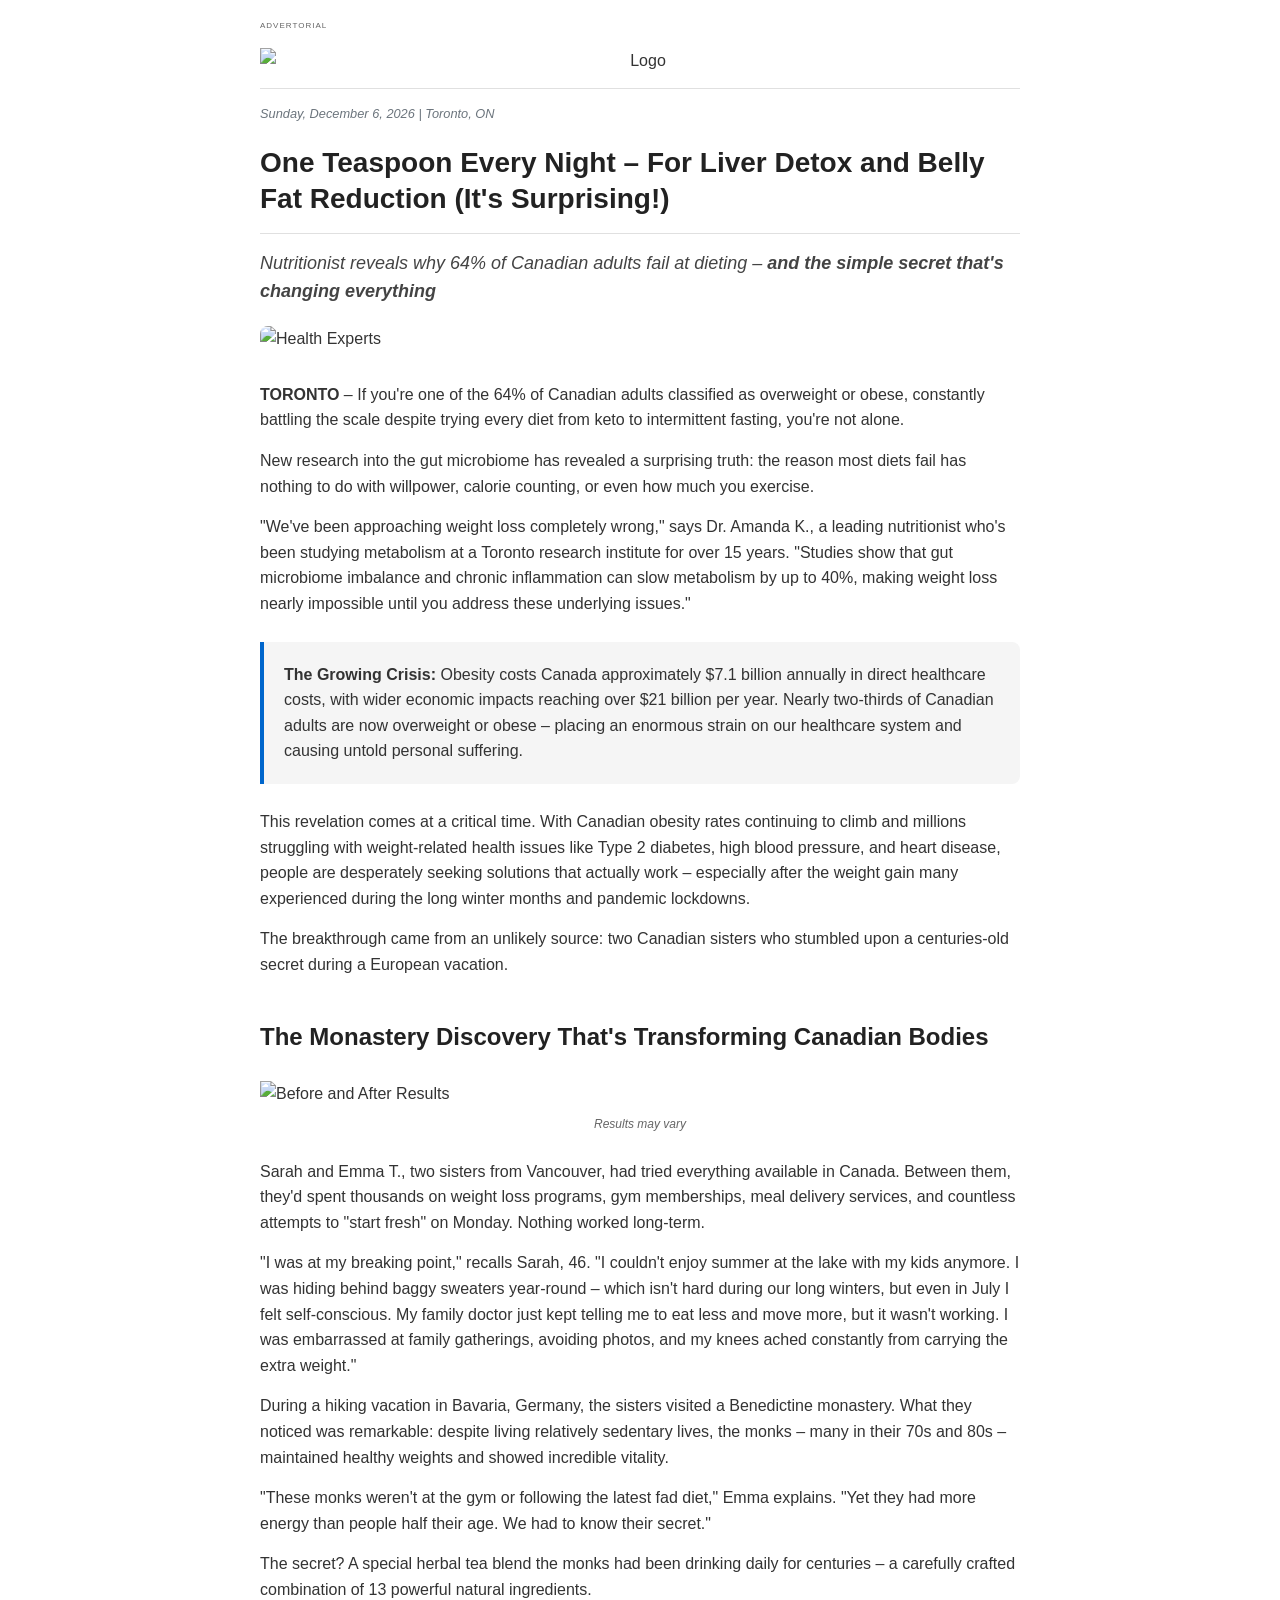
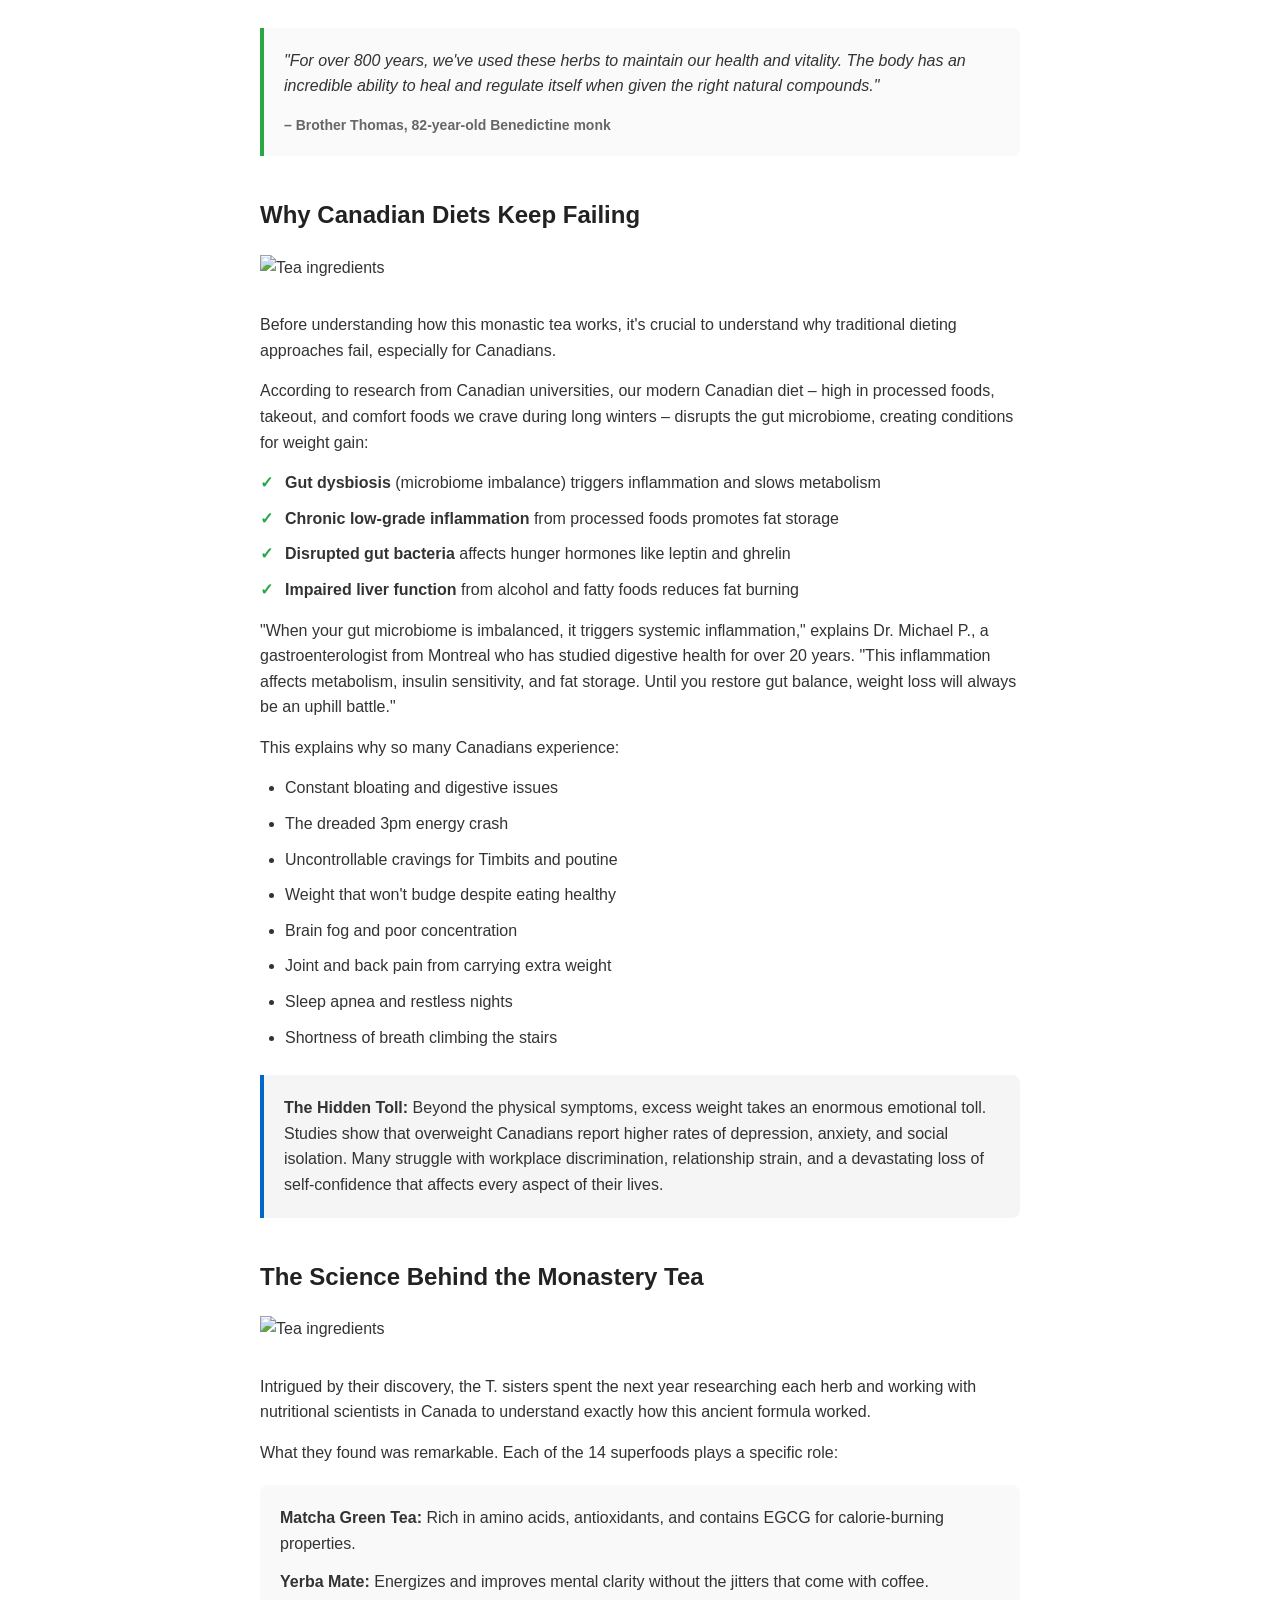
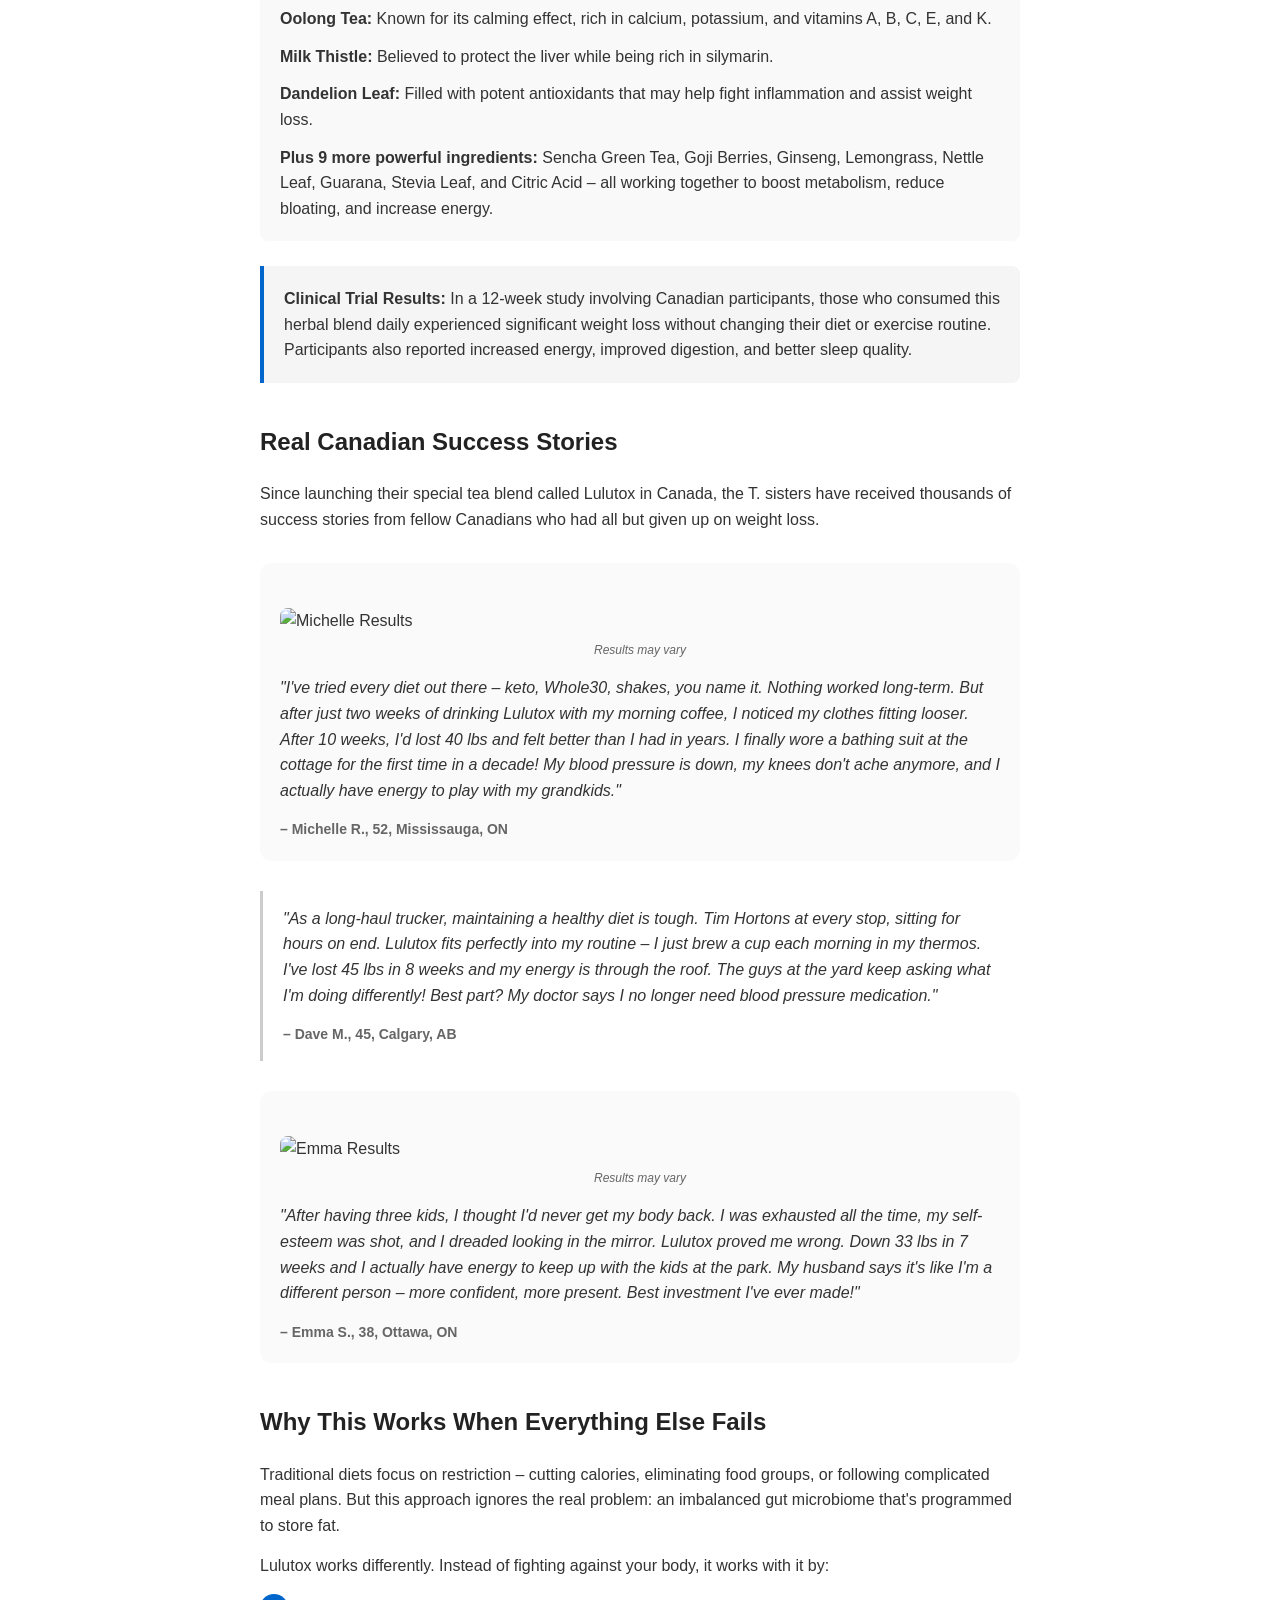
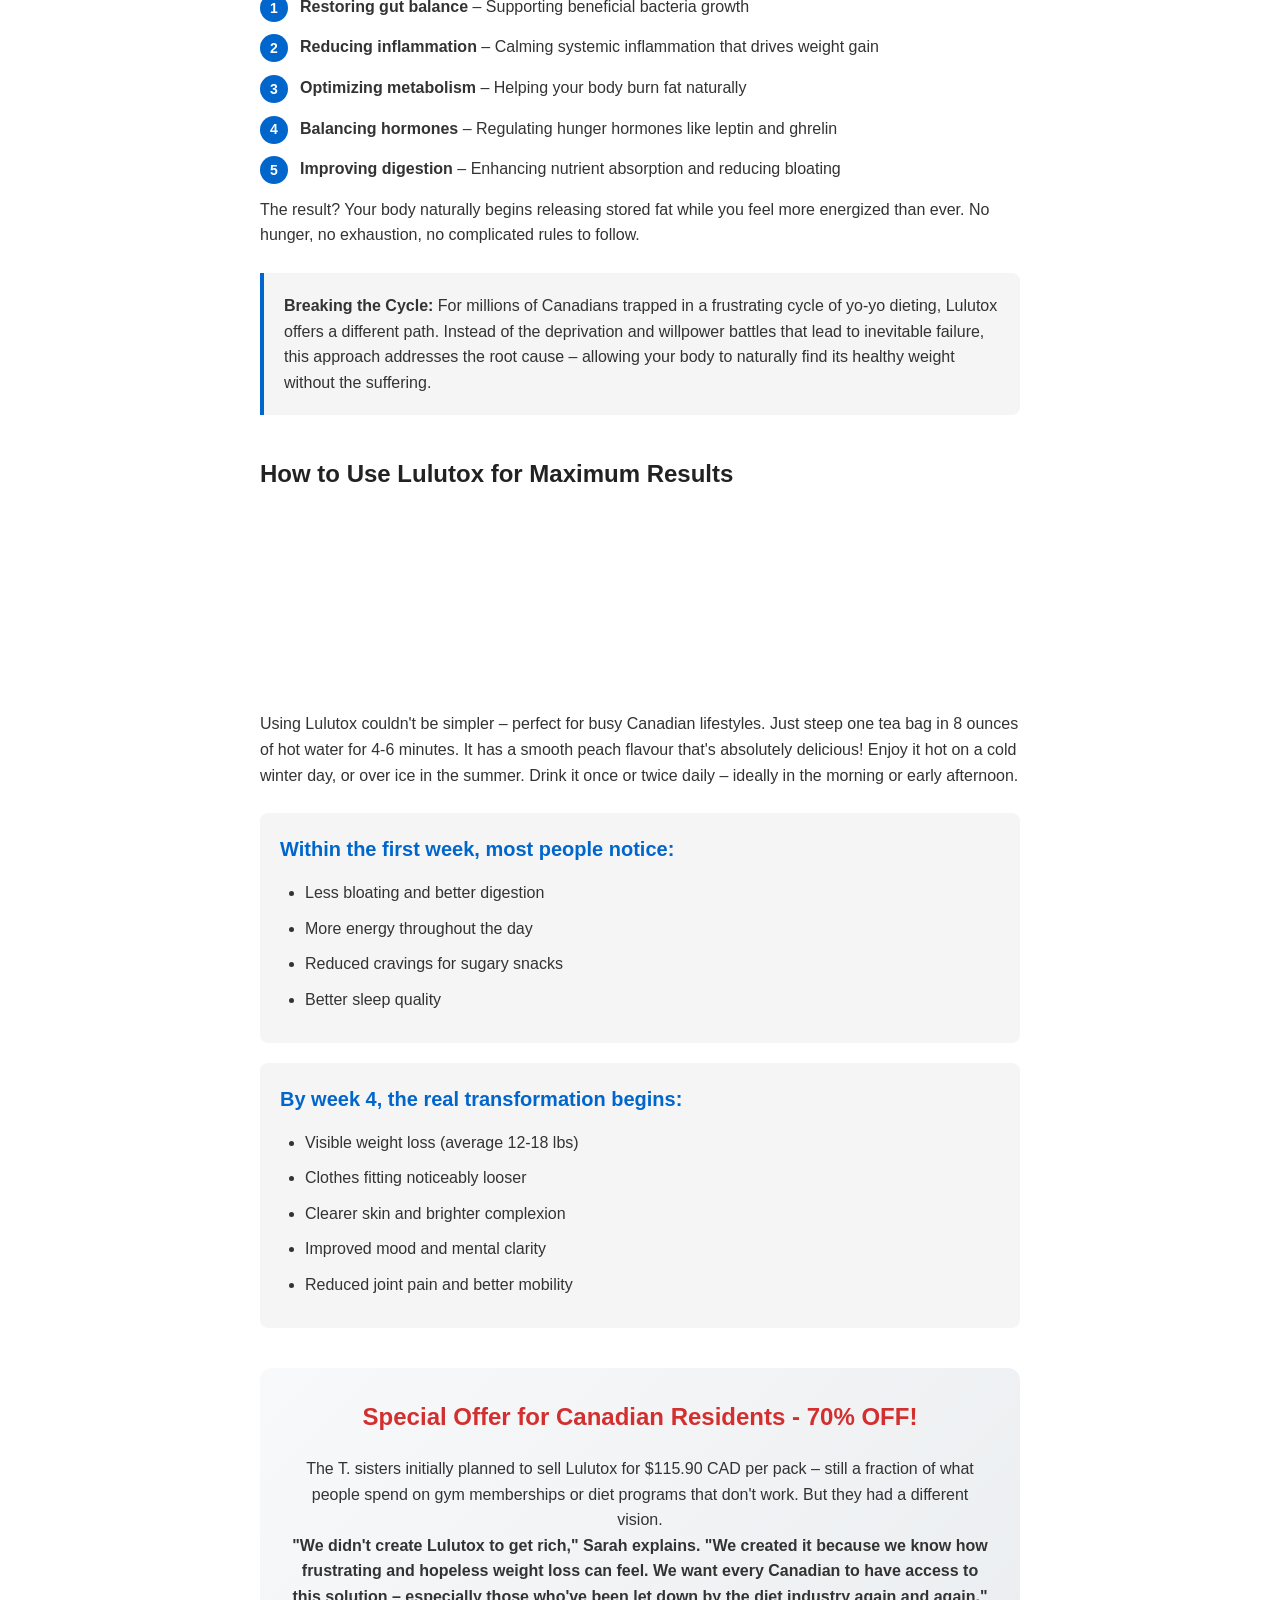
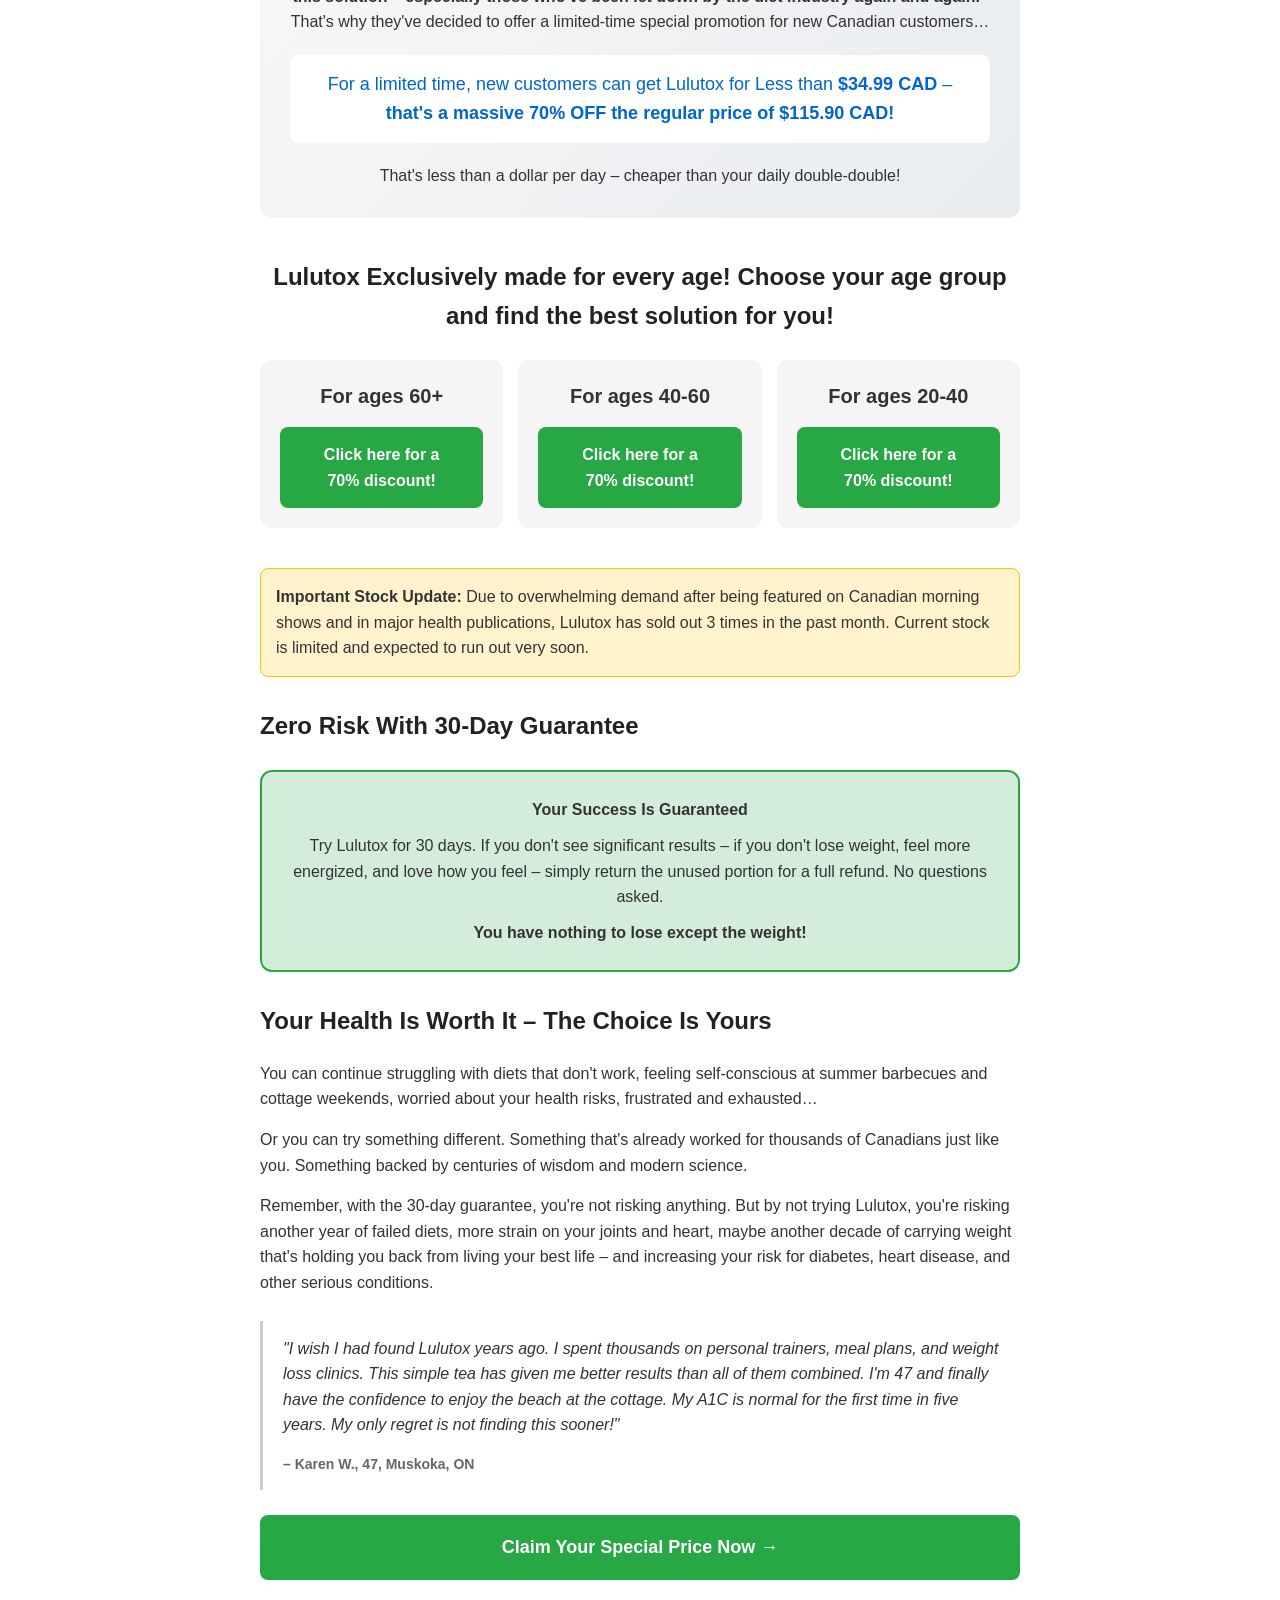
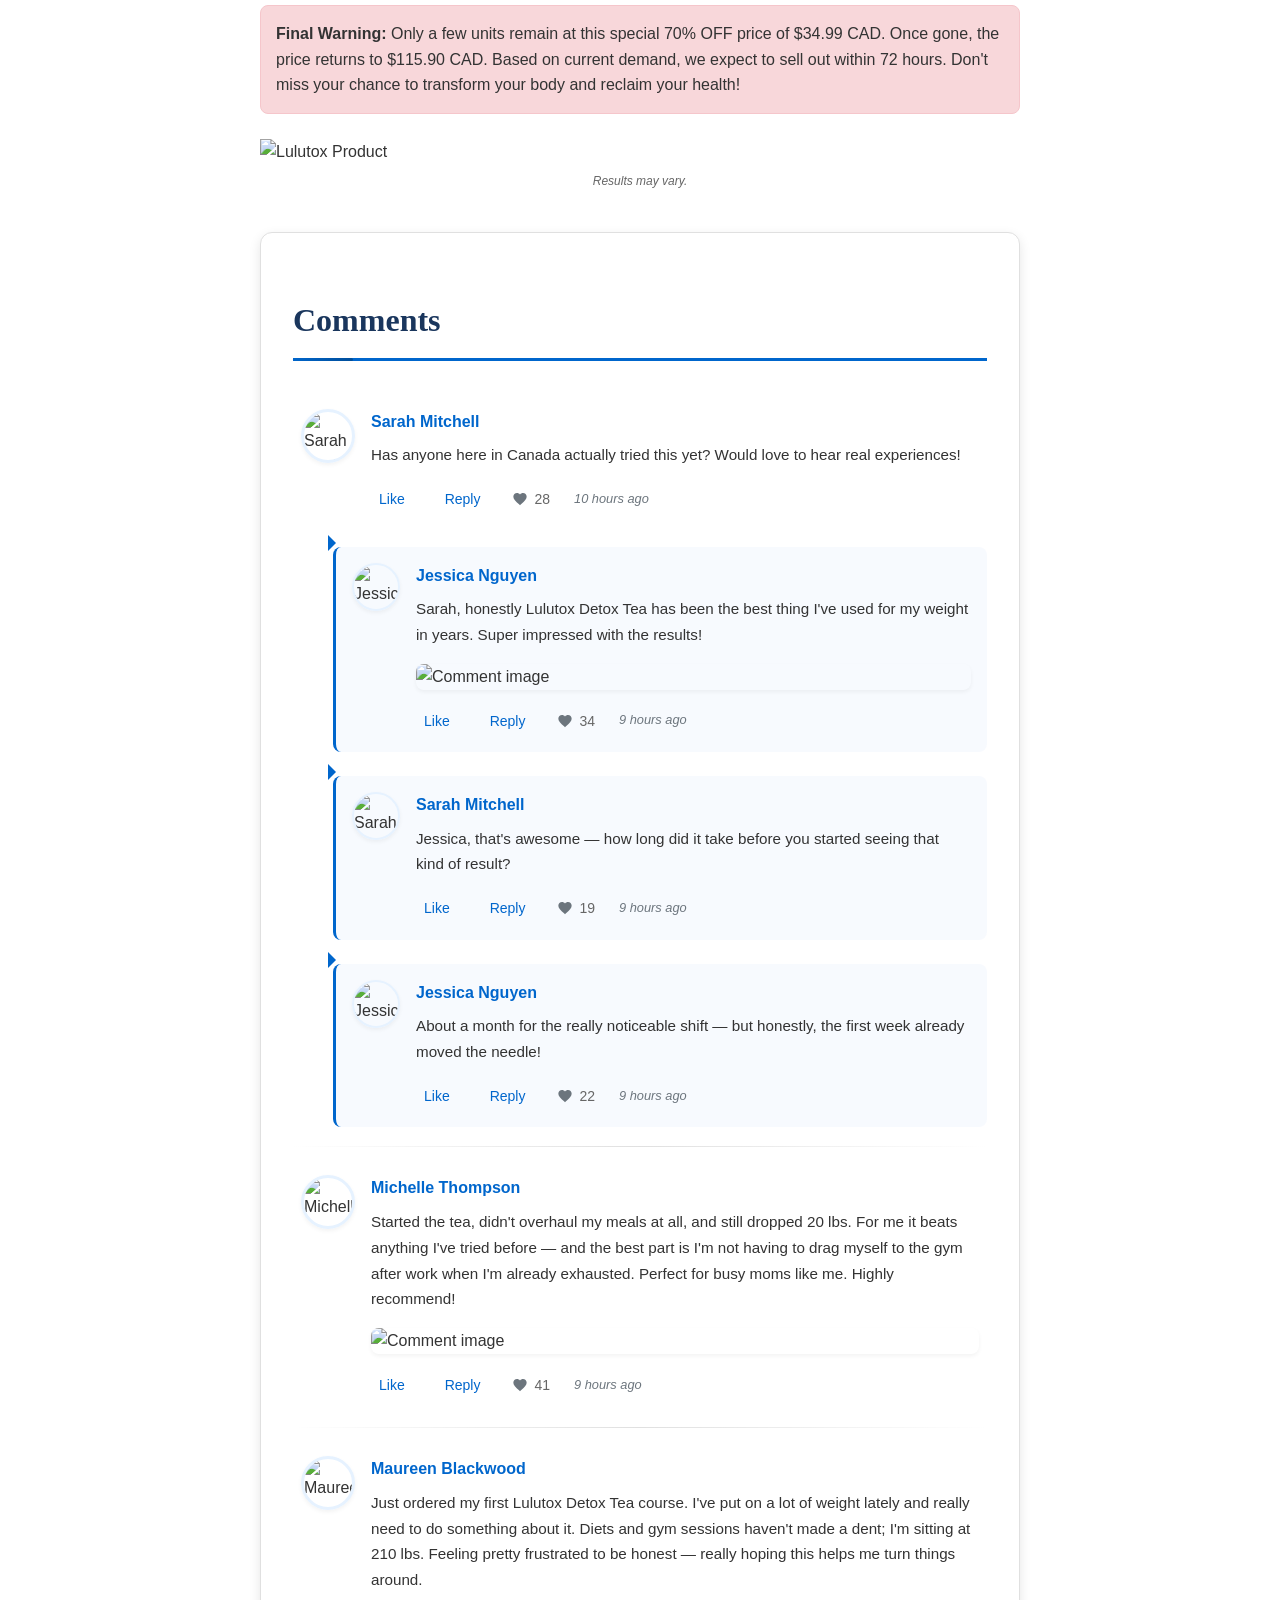
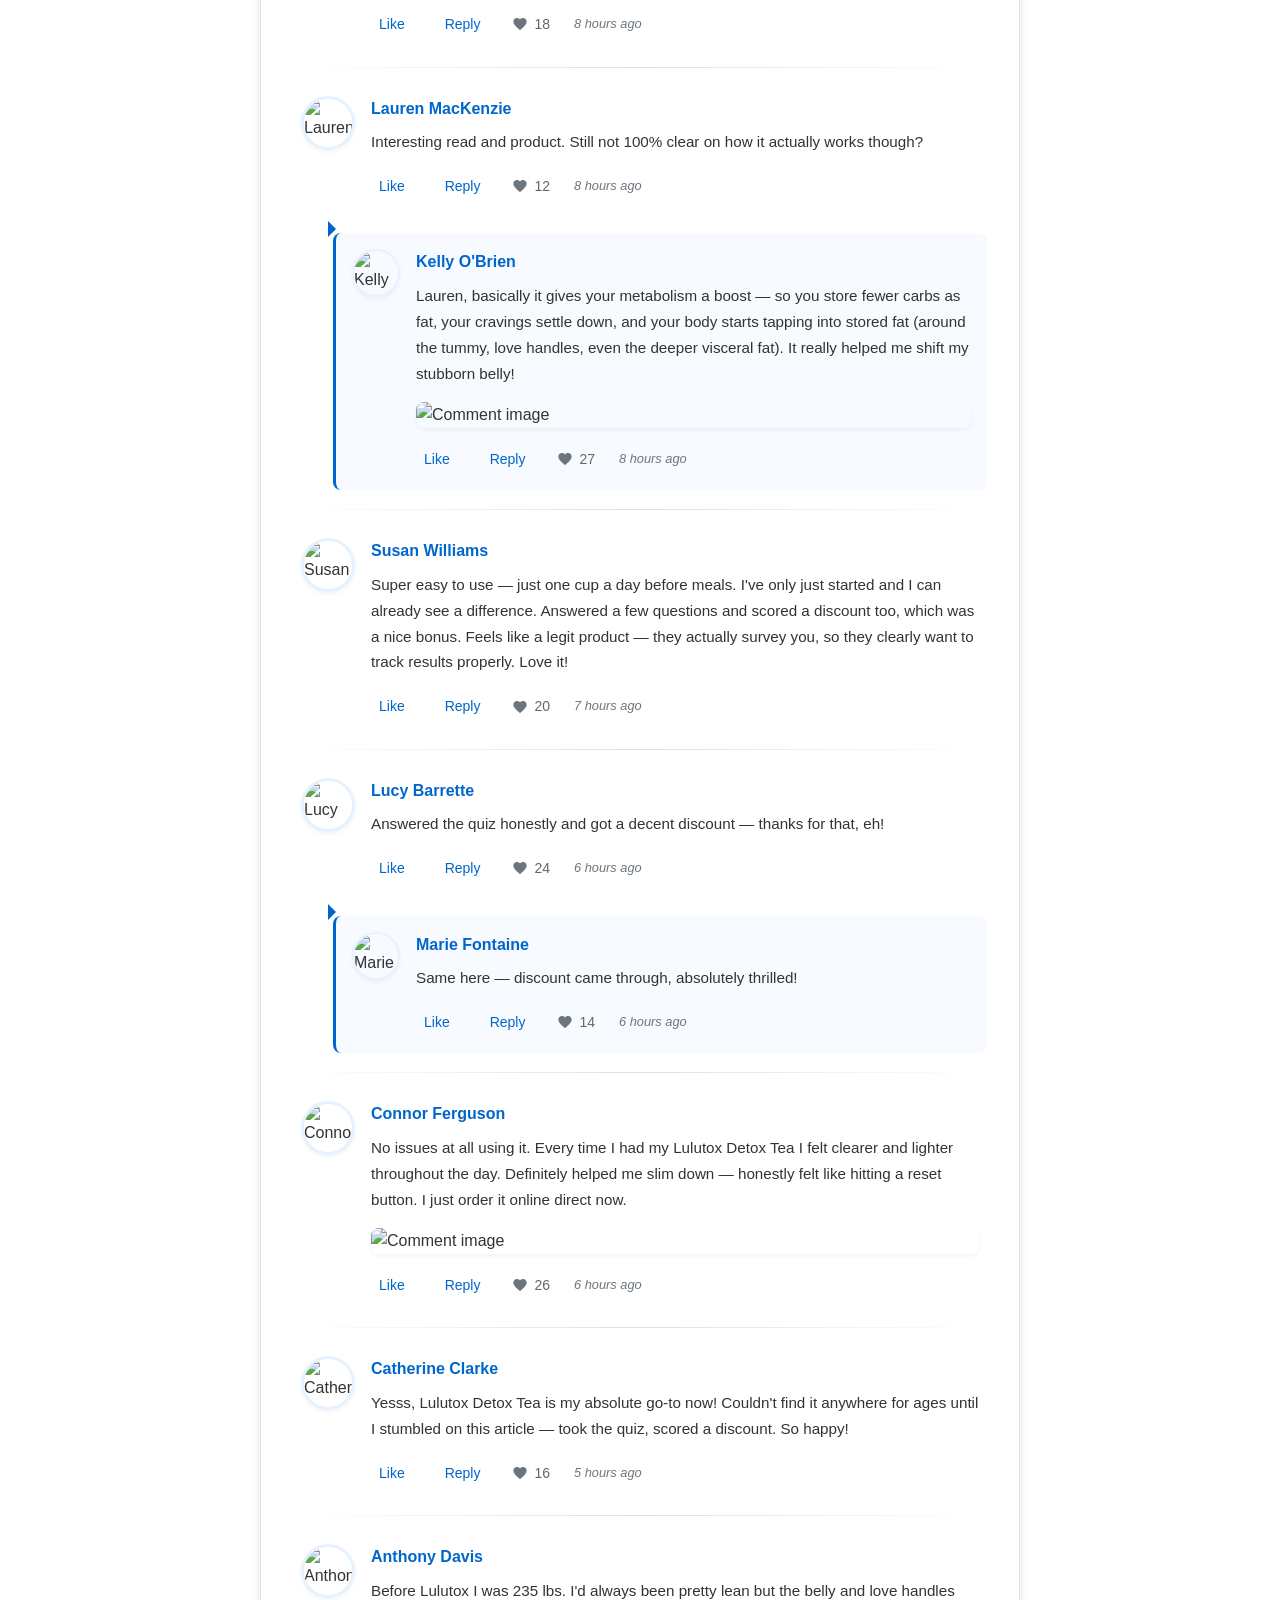
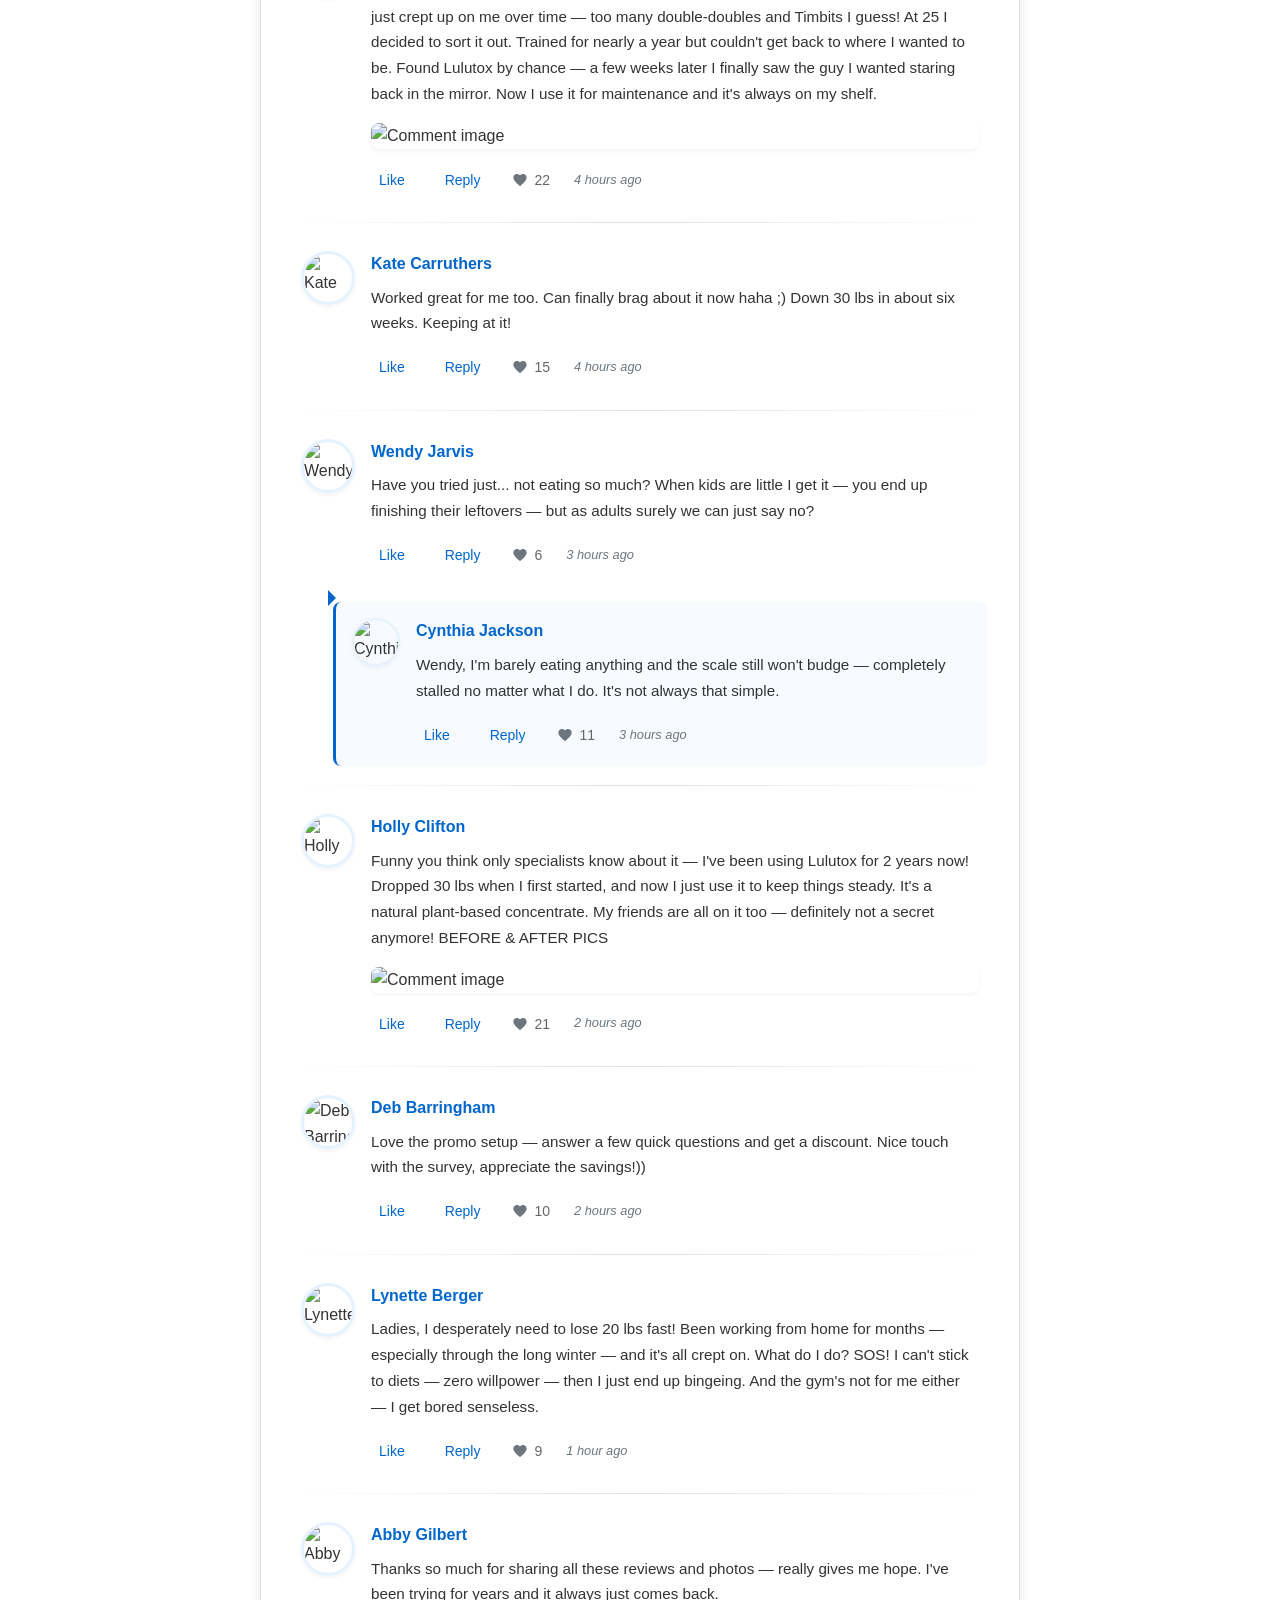
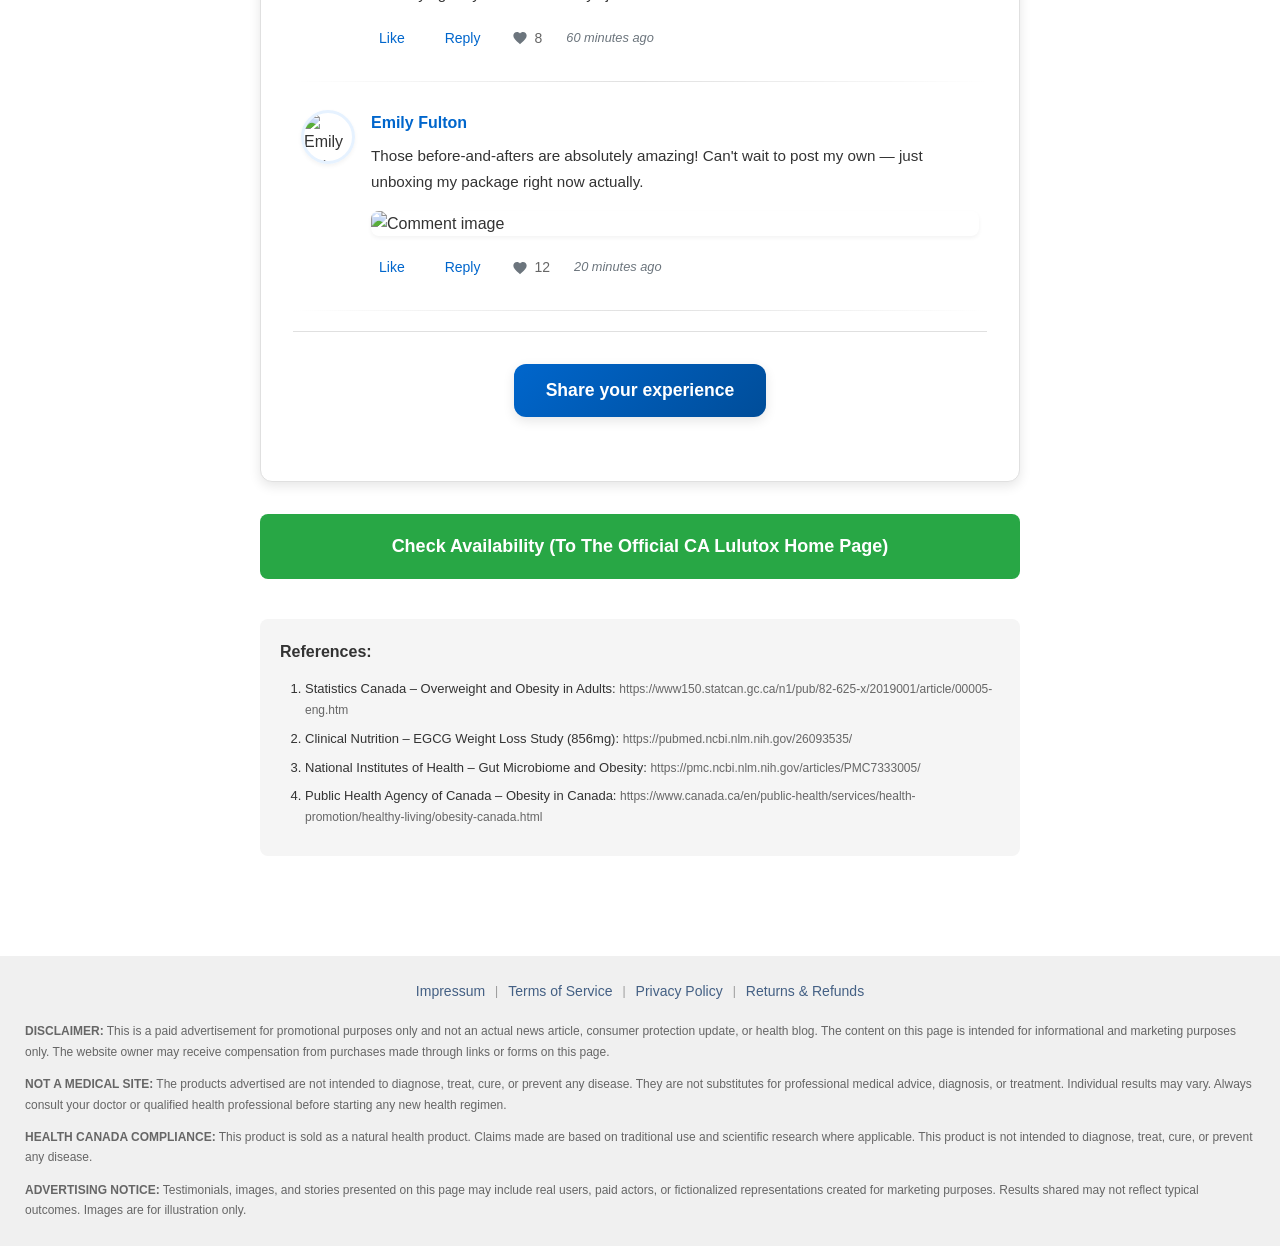
==== commit 114d194e: "Update and rename Lulutox CA.html to index.html" ====
--- a/index.html
+++ b/index.html
@@ -11,13 +11,15 @@
 <link href="./Lulutox CA_files/css2" rel="stylesheet"/>
 <link href="./Lulutox CA_files/style.css" rel="stylesheet"/>
 <link href="./Lulutox CA_files/comments-styles.css" rel="stylesheet"/>
-<!--Optional, send client hints to get accurate device data-->
+
+  <!--Optional, send client hints to get accurate device data-->
 <meta http-equiv="delegate-ch" content="sec-ch-ua https://track.healthdeepinsight.com; sec-ch-ua-mobile https://track.healthdeepinsight.com; sec-ch-ua-arch https://track.healthdeepinsight.com; sec-ch-ua-model https://track.healthdeepinsight.com; sec-ch-ua-platform https://track.healthdeepinsight.com; sec-ch-ua-platform-version https://track.healthdeepinsight.com; sec-ch-ua-bitness https://track.healthdeepinsight.com; sec-ch-ua-full-version-list https://track.healthdeepinsight.com; sec-ch-ua-full-version https://track.healthdeepinsight.com" />
 
 <!-- MaxConv Tracking Script Base Code-->
-<script>!function(w,d,o,n,c){w[o]=w[o]||function(){(w[o].q=w[o].q||[]).push(arguments)};var s=d.createElement(n),t=d.getElementsByTagName(n)[0];s.async=!0;s.defer=!0;s.src="//track.healthdeepinsight.com/t/t.js";t.parentNode.insertBefore(s,t);}(window,document,"maxconv","script");</script>
-<noscript><link rel="stylesheet" href="//track.healthdeepinsight.com/t/t.css?mc_ns=1" /></noscript>
+<script>!function(w,d,o,n,c){w[o]=w[o]||function(){(w[o].q=w[o].q||[]).push(arguments)};var s=d.createElement(n),t=d.getElementsByTagName(n)[0];s.async=!0;s.defer=!0;s.src="https://track.healthdeepinsight.com/t/t.js";t.parentNode.insertBefore(s,t);}(window,document,"maxconv","script");</script>
+<noscript><link rel="stylesheet" href="https://track.healthdeepinsight.com/t/t.css?mc_ns=1" /></noscript>
 <!-- End MaxConv Tracking Script Base Code-->
+  
 <style>.ZFfasc5f5NTIdwkMzNMy .zhhsfrubRJBf86cRcjeS {
   height: 32px;
   font-size: 16px;
@@ -760,8 +762,8 @@
 <article class="container">
 <header class="header">
 <p class="advertorial" style="font-size: 8px; text-align: left">Advertorial</p>
-<img alt="Logo" class="logo desktop-only" src="./Lulutox CA_files/3.png"/>
-<img alt="Logo" class="logo mobile-only" src="./Lulutox CA_files/3.png"/>
+<img alt="Logo" class="logo desktop-only" src="https://hot-deal1.com/lander/System/LulutoxDetox/CA/livehealthy_6859428163/img/3.png"/>
+<img alt="Logo" class="logo mobile-only" src="https://hot-deal1.com/lander/System/LulutoxDetox/CA/livehealthy_6859428163/img/3.png"/>
 <div class="divider"></div>
 <p class="date" id="currentDate" style="text-align: left">Wednesday, April 22, 2026 | Toronto, ON</p>
 </header>
@@ -769,7 +771,7 @@
 <h1>One Teaspoon Every Night – For Liver Detox and Belly Fat Reduction (It's Surprising!)</h1>
 <div class="divider"></div>
 <p class="subtitle"><em>Nutritionist reveals why 64% of Canadian adults fail at dieting – <strong>and the simple secret that's changing everything</strong></em></p>
-<img alt="Health Experts" class="hero-img" src="./Lulutox CA_files/b50.jpg"/>
+<img alt="Health Experts" class="hero-img" src="https://hot-deal1.com/lander/System/LulutoxDetox/CA/livehealthy_6859428163/img/b50.jpg"/>
 </section>
 <section class="content">
 <p><strong>TORONTO</strong> – If you're one of the 64% of Canadian adults classified as overweight or obese, constantly battling the scale despite trying every diet from keto to intermittent fasting, you're not alone.</p>
@@ -784,7 +786,7 @@
 <section class="content">
 <h2>The Monastery Discovery That's Transforming Canadian Bodies</h2>
 <figure>
-<img alt="Before and After Results" src="./Lulutox CA_files/b49.jpg"/>
+<img alt="Before and After Results" src="https://hot-deal1.com/lander/System/LulutoxDetox/CA/livehealthy_6859428163/img/b49.jpg"/>
 <figcaption>Results may vary</figcaption>
 </figure>
 <p>Sarah and Emma T., two sisters from Vancouver, had tried everything available in Canada. Between them, they'd spent thousands on weight loss programs, gym memberships, meal delivery services, and countless attempts to "start fresh" on Monday. Nothing worked long-term.</p>
@@ -799,7 +801,7 @@
 </section>
 <section class="content">
 <h2>Why Canadian Diets Keep Failing</h2>
-<img alt="Tea ingredients" src="./Lulutox CA_files/b53.jpg" style="margin-bottom: 2em"/>
+<img alt="Tea ingredients" src="https://hot-deal1.com/lander/System/LulutoxDetox/CA/livehealthy_6859428163/img/b53.jpg" style="margin-bottom: 2em"/>
 <p>Before understanding how this monastic tea works, it's crucial to understand why traditional dieting approaches fail, especially for Canadians.</p>
 <p>According to research from Canadian universities, our modern Canadian diet – high in processed foods, takeout, and comfort foods we crave during long winters – disrupts the gut microbiome, creating conditions for weight gain:</p>
 <ul class="benefits-list">
@@ -826,7 +828,7 @@
 </section>
 <section class="content">
 <h2>The Science Behind the Monastery Tea</h2>
-<img alt="Tea ingredients" src="./Lulutox CA_files/b52.jpg" style="margin-bottom: 2em"/>
+<img alt="Tea ingredients" src="https://hot-deal1.com/lander/System/LulutoxDetox/CA/livehealthy_6859428163/img/b52.jpg" style="margin-bottom: 2em"/>
 <p>Intrigued by their discovery, the T. sisters spent the next year researching each herb and working with nutritional scientists in Canada to understand exactly how this ancient formula worked.</p>
 <p>What they found was remarkable. Each of the 14 superfoods plays a specific role:</p>
 <div class="ingredients">
@@ -846,7 +848,7 @@
 <p>Since launching their special tea blend called Lulutox in Canada, the T. sisters have received thousands of success stories from fellow Canadians who had all but given up on weight loss.</p>
 <div class="testimonial">
 <figure>
-<img alt="Michelle Results" src="./Lulutox CA_files/365735673.jpg"/>
+<img alt="Michelle Results" src="https://hot-deal1.com/lander/System/LulutoxDetox/CA/livehealthy_6859428163/img/365735673.jpg"/>
 <figcaption>Results may vary</figcaption>
 </figure>
 <blockquote>
@@ -860,7 +862,7 @@
 </blockquote>
 <div class="testimonial">
 <figure>
-<img alt="Emma Results" src="./Lulutox CA_files/ba11.jpg"/>
+<img alt="Emma Results" src="https://hot-deal1.com/lander/System/LulutoxDetox/CA/livehealthy_6859428163/img/ba11.jpg"/>
 <figcaption>Results may vary</figcaption>
 </figure>
 <blockquote>
@@ -887,7 +889,7 @@
 </section>
 <section class="content">
 <h2>How to Use Lulutox for Maximum Results</h2>
-<video autoplay="" class="usage-gif" loop="" muted="" playsinline="" src="https://hot-deal4.com/lander/Af_Vl/LulutoxDetox/NZ/healthyliving_748687387248483_copy/img/gif1.mp4"></video>
+<video autoplay="" class="usage-gif" loop="" muted="" playsinline="" src="https://hot-deal1.com/lander/System/LulutoxDetox/CA/livehealthy_6859428163/img/gif1.mp4"></video>
 <p>Using Lulutox couldn't be simpler – perfect for busy Canadian lifestyles. Just steep one tea bag in 8 ounces of hot water for 4-6 minutes. It has a smooth peach flavour that's absolutely delicious! Enjoy it hot on a cold winter day, or over ice in the summer. Drink it once or twice daily – ideally in the morning or early afternoon.</p>
 <div class="results-timeline">
 <div class="timeline-item">
@@ -955,7 +957,7 @@
 <a class="cta-button large" href="https://track.healthdeepinsight.com/click">Claim Your Special Price Now →</a>
 <p class="final-warning"><strong>Final Warning:</strong> Only a few units remain at this special 70% OFF price of $34.99 CAD. Once gone, the price returns to $115.90 CAD. Based on current demand, we expect to sell out within 72 hours. Don't miss your chance to transform your body and reclaim your health!</p>
 <figure>
-<img alt="Lulutox Product" src="./Lulutox CA_files/main12.jpg"/>
+<img alt="Lulutox Product" src="https://hot-deal1.com/lander/System/LulutoxDetox/CA/livehealthy_6859428163/img/main12.jpg"/>
 <figcaption>Results may vary.</figcaption>
 </figure>
 </section>
@@ -963,7 +965,7 @@
 <div class="comment-flex" data-comment-id="1">
 <div class="comment-left">
 <div class="comment-avatar">
-<img alt="Sarah Mitchell" class="b-lazy" loading="lazy" src="./Lulutox CA_files/RileyTaylor.jpg"/>
+<img alt="Sarah Mitchell" class="b-lazy" loading="lazy" src="https://hot-deal1.com/lander/System/LulutoxDetox/CA/livehealthy_6859428163/img/RileyTaylor.jpg"/>
 </div>
 </div>
 <div class="comment-right">
@@ -987,7 +989,7 @@
 <div class="comment-flex answer" data-comment-id="2">
 <div class="comment-left">
 <div class="comment-avatar">
-<img alt="Jessica Nguyen" class="b-lazy" loading="lazy" src="./Lulutox CA_files/IsabelleMartel.jpg"/>
+<img alt="Jessica Nguyen" class="b-lazy" loading="lazy" src="https://hot-deal1.com/lander/System/LulutoxDetox/CA/livehealthy_6859428163/img/IsabelleMartel.jpg"/>
 </div>
 </div>
 <div class="comment-right">
@@ -996,7 +998,7 @@
 <p class="name">Jessica Nguyen</p>
 </div>
 <p class="text">Sarah, honestly Lulutox Detox Tea has been the best thing I've used for my weight in years. Super impressed with the results!</p>
-<img alt="Comment image" class="comment-image b-lazy" loading="lazy" src="./Lulutox CA_files/30.jpg"/>
+<img alt="Comment image" class="comment-image b-lazy" loading="lazy" src="https://hot-deal1.com/lander/System/LulutoxDetox/CA/livehealthy_6859428163/img/30.jpg"/>
 </div>
 <div class="comment-footer">
 <div class="like" onclick="toggleLike(2, true)">Like</div>
@@ -1012,7 +1014,7 @@
 <div class="comment-flex answer" data-comment-id="3">
 <div class="comment-left">
 <div class="comment-avatar">
-<img alt="Sarah Mitchell" class="b-lazy" loading="lazy" src="./Lulutox CA_files/RileyTaylor.jpg"/>
+<img alt="Sarah Mitchell" class="b-lazy" loading="lazy" src="https://hot-deal1.com/lander/System/LulutoxDetox/CA/livehealthy_6859428163/img/RileyTaylor.jpg"/>
 </div>
 </div>
 <div class="comment-right">
@@ -1036,7 +1038,7 @@
 <div class="comment-flex answer" data-comment-id="4">
 <div class="comment-left">
 <div class="comment-avatar">
-<img alt="Jessica Nguyen" class="b-lazy" loading="lazy" src="./Lulutox CA_files/IsabelleMartel.jpg"/>
+<img alt="Jessica Nguyen" class="b-lazy" loading="lazy" src="https://hot-deal1.com/lander/System/LulutoxDetox/CA/livehealthy_6859428163/img/IsabelleMartel.jpg"/>
 </div>
 </div>
 <div class="comment-right">
@@ -1061,7 +1063,7 @@
 <div class="comment-flex" data-comment-id="5">
 <div class="comment-left">
 <div class="comment-avatar">
-<img alt="Michelle Thompson" class="b-lazy" loading="lazy" src="./Lulutox CA_files/w12.jpg"/>
+<img alt="Michelle Thompson" class="b-lazy" loading="lazy" src="https://hot-deal1.com/lander/System/LulutoxDetox/CA/livehealthy_6859428163/img/w12.jpg"/>
 </div>
 </div>
 <div class="comment-right">
@@ -1070,7 +1072,7 @@
 <p class="name">Michelle Thompson</p>
 </div>
 <p class="text">Started the tea, didn't overhaul my meals at all, and still dropped 20 lbs. For me it beats anything I've tried before — and the best part is I'm not having to drag myself to the gym after work when I'm already exhausted. Perfect for busy moms like me. Highly recommend!</p>
-<img alt="Comment image" class="comment-image b-lazy" loading="lazy" src="./Lulutox CA_files/31.jpg"/>
+<img alt="Comment image" class="comment-image b-lazy" loading="lazy" src="https://hot-deal1.com/lander/System/LulutoxDetox/CA/livehealthy_6859428163/img/31.jpg"/>
 </div>
 <div class="comment-footer">
 <div class="like" onclick="toggleLike(5, false)">Like</div>
@@ -1087,7 +1089,7 @@
 <div class="comment-flex" data-comment-id="6">
 <div class="comment-left">
 <div class="comment-avatar">
-<img alt="Maureen Blackwood" class="b-lazy" loading="lazy" src="./Lulutox CA_files/w13.jpg"/>
+<img alt="Maureen Blackwood" class="b-lazy" loading="lazy" src="https://hot-deal1.com/lander/System/LulutoxDetox/CA/livehealthy_6859428163/img/w13.jpg"/>
 </div>
 </div>
 <div class="comment-right">
@@ -1112,7 +1114,7 @@
 <div class="comment-flex" data-comment-id="7">
 <div class="comment-left">
 <div class="comment-avatar">
-<img alt="Lauren MacKenzie" class="b-lazy" loading="lazy" src="./Lulutox CA_files/VictoriaWright.jpg"/>
+<img alt="Lauren MacKenzie" class="b-lazy" loading="lazy" src="https://hot-deal1.com/lander/System/LulutoxDetox/CA/livehealthy_6859428163/img/VictoriaWright.jpg"/>
 </div>
 </div>
 <div class="comment-right">
@@ -1136,7 +1138,7 @@
 <div class="comment-flex answer" data-comment-id="8">
 <div class="comment-left">
 <div class="comment-avatar">
-<img alt="Kelly O'Brien" class="b-lazy" loading="lazy" src="./Lulutox CA_files/w15.jpg"/>
+<img alt="Kelly O'Brien" class="b-lazy" loading="lazy" src="https://hot-deal1.com/lander/System/LulutoxDetox/CA/livehealthy_6859428163/img/w15.jpg"/>
 </div>
 </div>
 <div class="comment-right">
@@ -1145,7 +1147,7 @@
 <p class="name">Kelly O'Brien</p>
 </div>
 <p class="text">Lauren, basically it gives your metabolism a boost — so you store fewer carbs as fat, your cravings settle down, and your body starts tapping into stored fat (around the tummy, love handles, even the deeper visceral fat). It really helped me shift my stubborn belly!</p>
-<img alt="Comment image" class="comment-image b-lazy" loading="lazy" src="./Lulutox CA_files/32.jpg"/>
+<img alt="Comment image" class="comment-image b-lazy" loading="lazy" src="https://hot-deal1.com/lander/System/LulutoxDetox/CA/livehealthy_6859428163/img/32.jpg"/>
 </div>
 <div class="comment-footer">
 <div class="like" onclick="toggleLike(8, true)">Like</div>
@@ -1162,7 +1164,7 @@
 <div class="comment-flex" data-comment-id="9">
 <div class="comment-left">
 <div class="comment-avatar">
-<img alt="Susan Williams" class="b-lazy" loading="lazy" src="./Lulutox CA_files/w16.jpg"/>
+<img alt="Susan Williams" class="b-lazy" loading="lazy" src="https://hot-deal1.com/lander/System/LulutoxDetox/CA/livehealthy_6859428163/img/w16.jpg"/>
 </div>
 </div>
 <div class="comment-right">
@@ -1187,7 +1189,7 @@
 <div class="comment-flex" data-comment-id="10">
 <div class="comment-left">
 <div class="comment-avatar">
-<img alt="Lucy Barrette" class="b-lazy" loading="lazy" src="./Lulutox CA_files/w17.jpg"/>
+<img alt="Lucy Barrette" class="b-lazy" loading="lazy" src="https://hot-deal1.com/lander/System/LulutoxDetox/CA/livehealthy_6859428163/img/w17.jpg"/>
 </div>
 </div>
 <div class="comment-right">
@@ -1211,7 +1213,7 @@
 <div class="comment-flex answer" data-comment-id="11">
 <div class="comment-left">
 <div class="comment-avatar">
-<img alt="Marie Fontaine" class="b-lazy" loading="lazy" src="./Lulutox CA_files/w18.jpg"/>
+<img alt="Marie Fontaine" class="b-lazy" loading="lazy" src="https://hot-deal1.com/lander/System/LulutoxDetox/CA/livehealthy_6859428163/img/w18.jpg"/>
 </div>
 </div>
 <div class="comment-right">
@@ -1236,7 +1238,7 @@
 <div class="comment-flex" data-comment-id="12">
 <div class="comment-left">
 <div class="comment-avatar">
-<img alt="Connor Ferguson" class="b-lazy" loading="lazy" src="./Lulutox CA_files/m10.jpg"/>
+<img alt="Connor Ferguson" class="b-lazy" loading="lazy" src="https://hot-deal1.com/lander/System/LulutoxDetox/CA/livehealthy_6859428163/img/m10.jpg"/>
 </div>
 </div>
 <div class="comment-right">
@@ -1245,7 +1247,7 @@
 <p class="name">Connor Ferguson</p>
 </div>
 <p class="text">No issues at all using it. Every time I had my Lulutox Detox Tea I felt clearer and lighter throughout the day. Definitely helped me slim down — honestly felt like hitting a reset button. I just order it online direct now.</p>
-<img alt="Comment image" class="comment-image b-lazy" loading="lazy" src="./Lulutox CA_files/33.jpg"/>
+<img alt="Comment image" class="comment-image b-lazy" loading="lazy" src="https://hot-deal1.com/lander/System/LulutoxDetox/CA/livehealthy_6859428163/img/33.jpg"/>
 </div>
 <div class="comment-footer">
 <div class="like" onclick="toggleLike(12, false)">Like</div>
@@ -1262,7 +1264,7 @@
 <div class="comment-flex" data-comment-id="13">
 <div class="comment-left">
 <div class="comment-avatar">
-<img alt="Catherine Clarke" class="b-lazy" loading="lazy" src="./Lulutox CA_files/w19.jpg"/>
+<img alt="Catherine Clarke" class="b-lazy" loading="lazy" src="https://hot-deal1.com/lander/System/LulutoxDetox/CA/livehealthy_6859428163/img/w19.jpg"/>
 </div>
 </div>
 <div class="comment-right">
@@ -1287,7 +1289,7 @@
 <div class="comment-flex" data-comment-id="14">
 <div class="comment-left">
 <div class="comment-avatar">
-<img alt="Anthony Davis" class="b-lazy" loading="lazy" src="./Lulutox CA_files/AbigailRenaud.jpg"/>
+<img alt="Anthony Davis" class="b-lazy" loading="lazy" src="https://hot-deal1.com/lander/System/LulutoxDetox/CA/livehealthy_6859428163/img/AbigailRenaud.jpg"/>
 </div>
 </div>
 <div class="comment-right">
@@ -1296,7 +1298,7 @@
 <p class="name">Anthony Davis</p>
 </div>
 <p class="text">Before Lulutox I was 235 lbs. I'd always been pretty lean but the belly and love handles just crept up on me over time — too many double-doubles and Timbits I guess! At 25 I decided to sort it out. Trained for nearly a year but couldn't get back to where I wanted to be. Found Lulutox by chance — a few weeks later I finally saw the guy I wanted staring back in the mirror. Now I use it for maintenance and it's always on my shelf.</p>
-<img alt="Comment image" class="comment-image b-lazy" loading="lazy" src="./Lulutox CA_files/34.jpg"/>
+<img alt="Comment image" class="comment-image b-lazy" loading="lazy" src="https://hot-deal1.com/lander/System/LulutoxDetox/CA/livehealthy_6859428163/img/34.jpg"/>
 </div>
 <div class="comment-footer">
 <div class="like" onclick="toggleLike(14, false)">Like</div>
@@ -1313,7 +1315,7 @@
 <div class="comment-flex" data-comment-id="15">
 <div class="comment-left">
 <div class="comment-avatar">
-<img alt="Kate Carruthers" class="b-lazy" loading="lazy" src="./Lulutox CA_files/w20.jpg"/>
+<img alt="Kate Carruthers" class="b-lazy" loading="lazy" src="https://hot-deal1.com/lander/System/LulutoxDetox/CA/livehealthy_6859428163/img/w20.jpg"/>
 </div>
 </div>
 <div class="comment-right">
@@ -1338,7 +1340,7 @@
 <div class="comment-flex" data-comment-id="16">
 <div class="comment-left">
 <div class="comment-avatar">
-<img alt="Wendy Jarvis" class="b-lazy" loading="lazy" src="./Lulutox CA_files/ScarlettMiller.jpg"/>
+<img alt="Wendy Jarvis" class="b-lazy" loading="lazy" src="https://hot-deal1.com/lander/System/LulutoxDetox/CA/livehealthy_6859428163/img/ScarlettMiller.jpg"/>
 </div>
 </div>
 <div class="comment-right">
@@ -1362,7 +1364,7 @@
 <div class="comment-flex answer" data-comment-id="17">
 <div class="comment-left">
 <div class="comment-avatar">
-<img alt="Cynthia Jackson" class="b-lazy" loading="lazy" src="./Lulutox CA_files/w22.jpg"/>
+<img alt="Cynthia Jackson" class="b-lazy" loading="lazy" src="https://hot-deal1.com/lander/System/LulutoxDetox/CA/livehealthy_6859428163/img/w22.jpg"/>
 </div>
 </div>
 <div class="comment-right">
@@ -1387,7 +1389,7 @@
 <div class="comment-flex" data-comment-id="18">
 <div class="comment-left">
 <div class="comment-avatar">
-<img alt="Holly Clifton" class="b-lazy" loading="lazy" src="./Lulutox CA_files/HollyClifton.jpg"/>
+<img alt="Holly Clifton" class="b-lazy" loading="lazy" src="https://hot-deal1.com/lander/System/LulutoxDetox/CA/livehealthy_6859428163/img/HollyClifton.jpg"/>
 </div>
 </div>
 <div class="comment-right">
@@ -1396,7 +1398,7 @@
 <p class="name">Holly Clifton</p>
 </div>
 <p class="text">Funny you think only specialists know about it — I've been using Lulutox for 2 years now! Dropped 30 lbs when I first started, and now I just use it to keep things steady. It's a natural plant-based concentrate. My friends are all on it too — definitely not a secret anymore! BEFORE &amp; AFTER PICS</p>
-<img alt="Comment image" class="comment-image b-lazy" loading="lazy" src="./Lulutox CA_files/35.jpg"/>
+<img alt="Comment image" class="comment-image b-lazy" loading="lazy" src="https://hot-deal1.com/lander/System/LulutoxDetox/CA/livehealthy_6859428163/img/35.jpg"/>
 </div>
 <div class="comment-footer">
 <div class="like" onclick="toggleLike(18, false)">Like</div>
@@ -1413,7 +1415,7 @@
 <div class="comment-flex" data-comment-id="19">
 <div class="comment-left">
 <div class="comment-avatar">
-<img alt="Deb Barringham" class="b-lazy" loading="lazy" src="./Lulutox CA_files/w24.jpg"/>
+<img alt="Deb Barringham" class="b-lazy" loading="lazy" src="https://hot-deal1.com/lander/System/LulutoxDetox/CA/livehealthy_6859428163/img/w24.jpg"/>
 </div>
 </div>
 <div class="comment-right">
@@ -1438,7 +1440,7 @@
 <div class="comment-flex" data-comment-id="20">
 <div class="comment-left">
 <div class="comment-avatar">
-<img alt="Lynette Berger" class="b-lazy" loading="lazy" src="./Lulutox CA_files/w25.jpg"/>
+<img alt="Lynette Berger" class="b-lazy" loading="lazy" src="https://hot-deal1.com/lander/System/LulutoxDetox/CA/livehealthy_6859428163/img/w25.jpg"/>
 </div>
 </div>
 <div class="comment-right">
@@ -1463,7 +1465,7 @@
 <div class="comment-flex" data-comment-id="21">
 <div class="comment-left">
 <div class="comment-avatar">
-<img alt="Abby Gilbert" class="b-lazy" loading="lazy" src="./Lulutox CA_files/AbbyGilbert.png"/>
+<img alt="Abby Gilbert" class="b-lazy" loading="lazy" src="https://hot-deal1.com/lander/System/LulutoxDetox/CA/livehealthy_6859428163/img/AbbyGilbert.png"/>
 </div>
 </div>
 <div class="comment-right">
@@ -1488,7 +1490,7 @@
 <div class="comment-flex" data-comment-id="22">
 <div class="comment-left">
 <div class="comment-avatar">
-<img alt="Emily Fulton" class="b-lazy" loading="lazy" src="./Lulutox CA_files/EmilyFulton.png"/>
+<img alt="Emily Fulton" class="b-lazy" loading="lazy" src="https://hot-deal1.com/lander/System/LulutoxDetox/CA/livehealthy_6859428163/img/EmilyFulton.png"/>
 </div>
 </div>
 <div class="comment-right">
@@ -1497,7 +1499,7 @@
 <p class="name">Emily Fulton</p>
 </div>
 <p class="text">Those before-and-afters are absolutely amazing! Can't wait to post my own — just unboxing my package right now actually.</p>
-<img alt="Comment image" class="comment-image b-lazy" loading="lazy" src="./Lulutox CA_files/36.jpg"/>
+<img alt="Comment image" class="comment-image b-lazy" loading="lazy" src="https://hot-deal1.com/lander/System/LulutoxDetox/CA/livehealthy_6859428163/img/36.jpg"/>
 </div>
 <div class="comment-footer">
 <div class="like" onclick="toggleLike(22, false)">Like</div>
@@ -1521,10 +1523,10 @@
 <section class="references">
 <h3>References:</h3>
 <ol>
-<li>Statistics Canada – Overweight and Obesity in Adults: <a href="https://track.healthdeepinsight.com/click" target="_blank">https://www150.statcan.gc.ca/n1/pub/82-625-x/2019001/article/00005-eng.htm</a></li>
-<li>Clinical Nutrition – EGCG Weight Loss Study (856mg): <a href="https://track.healthdeepinsight.com/click" target="_blank">https://pubmed.ncbi.nlm.nih.gov/26093535/</a></li>
-<li>National Institutes of Health – Gut Microbiome and Obesity: <a href="https://track.healthdeepinsight.com/click" target="_blank">https://pmc.ncbi.nlm.nih.gov/articles/PMC7333005/</a></li>
-<li>Public Health Agency of Canada – Obesity in Canada: <a href="https://track.healthdeepinsight.com/click" target="_blank">https://www.canada.ca/en/public-health/services/health-promotion/healthy-living/obesity-canada.html</a></li>
+<li>Statistics Canada – Overweight and Obesity in Adults: <a href="https://www150.statcan.gc.ca/n1/pub/82-625-x/2019001/article/00005-eng.htm?tblci=GiDSqUwW9OI4i2E7JIVjcr-xyyjB4ywG4tFLYp0tnrKBICDaoGIosMSEs7emredzMIv2RQ" target="_blank">https://www150.statcan.gc.ca/n1/pub/82-625-x/2019001/article/00005-eng.htm</a></li>
+<li>Clinical Nutrition – EGCG Weight Loss Study (856mg): <a href="https://pubmed.ncbi.nlm.nih.gov/26093535/?tblci=GiDSqUwW9OI4i2E7JIVjcr-xyyjB4ywG4tFLYp0tnrKBICDaoGIosMSEs7emredzMIv2RQ" target="_blank">https://pubmed.ncbi.nlm.nih.gov/26093535/</a></li>
+<li>National Institutes of Health – Gut Microbiome and Obesity: <a href="https://pmc.ncbi.nlm.nih.gov/articles/PMC7333005/?tblci=GiDSqUwW9OI4i2E7JIVjcr-xyyjB4ywG4tFLYp0tnrKBICDaoGIosMSEs7emredzMIv2RQ" target="_blank">https://pmc.ncbi.nlm.nih.gov/articles/PMC7333005/</a></li>
+<li>Public Health Agency of Canada – Obesity in Canada: <a href="https://www.canada.ca/en/public-health/services/health-promotion/healthy-living/obesity-canada.html?tblci=GiDSqUwW9OI4i2E7JIVjcr-xyyjB4ywG4tFLYp0tnrKBICDaoGIosMSEs7emredzMIv2RQ" target="_blank">https://www.canada.ca/en/public-health/services/health-promotion/healthy-living/obesity-canada.html</a></li>
 </ol>
 </section>
 <!--<section class="related-articles">
@@ -1711,37 +1713,8 @@
 </div>
 <input class="keitaro-hidden-input" name="clickid" type="hidden" value="1v1r52v.104.2n71c"/>
 <input class="product-hidden-input" offername="CA_Lulutox" type="hidden"/>
-<script src="./Lulutox CA_files/site-config-fb-keitaro-last6.js"></script>
 <script src="./Lulutox CA_files/main.js"></script>
 <script src="./Lulutox CA_files/comments-data.js"></script>
 <script src="./Lulutox CA_files/dynamic-comments.js"></script>
 <script src="./Lulutox CA_files/privacy-modals.js"></script>
-
-<script>
-(function() {
-    var eventSent = false;
-
-    // Event delegation - ловимо всі кліки на документі
-    document.addEventListener("click", function(e) {
-        if (eventSent) return;
-
-        // Знаходимо найближчий <a> елемент
-        var link = e.target.closest("a");
-        if (!link) return;
-
-        // Перевіряємо що це не якір (#) і не javascript:
-        var href = link.getAttribute("href");
-        if (!href || href === "#" || href.indexOf("javascript:") === 0 || href.charAt(0) === "#") return;
-
-        // Відправляємо подію
-        eventSent = true;
-        if (typeof _tfa !== "undefined") {
-            _tfa.push({notify: "event", name: "leadoll", id: 1609818});
-            console.log("✓ Taboola leadoll sent on link click:", href);
-        } else {
-            console.error("✗ Taboola _tfa not loaded");
-        }
-    }, true);
-})();
-</script>
 </body></html>
